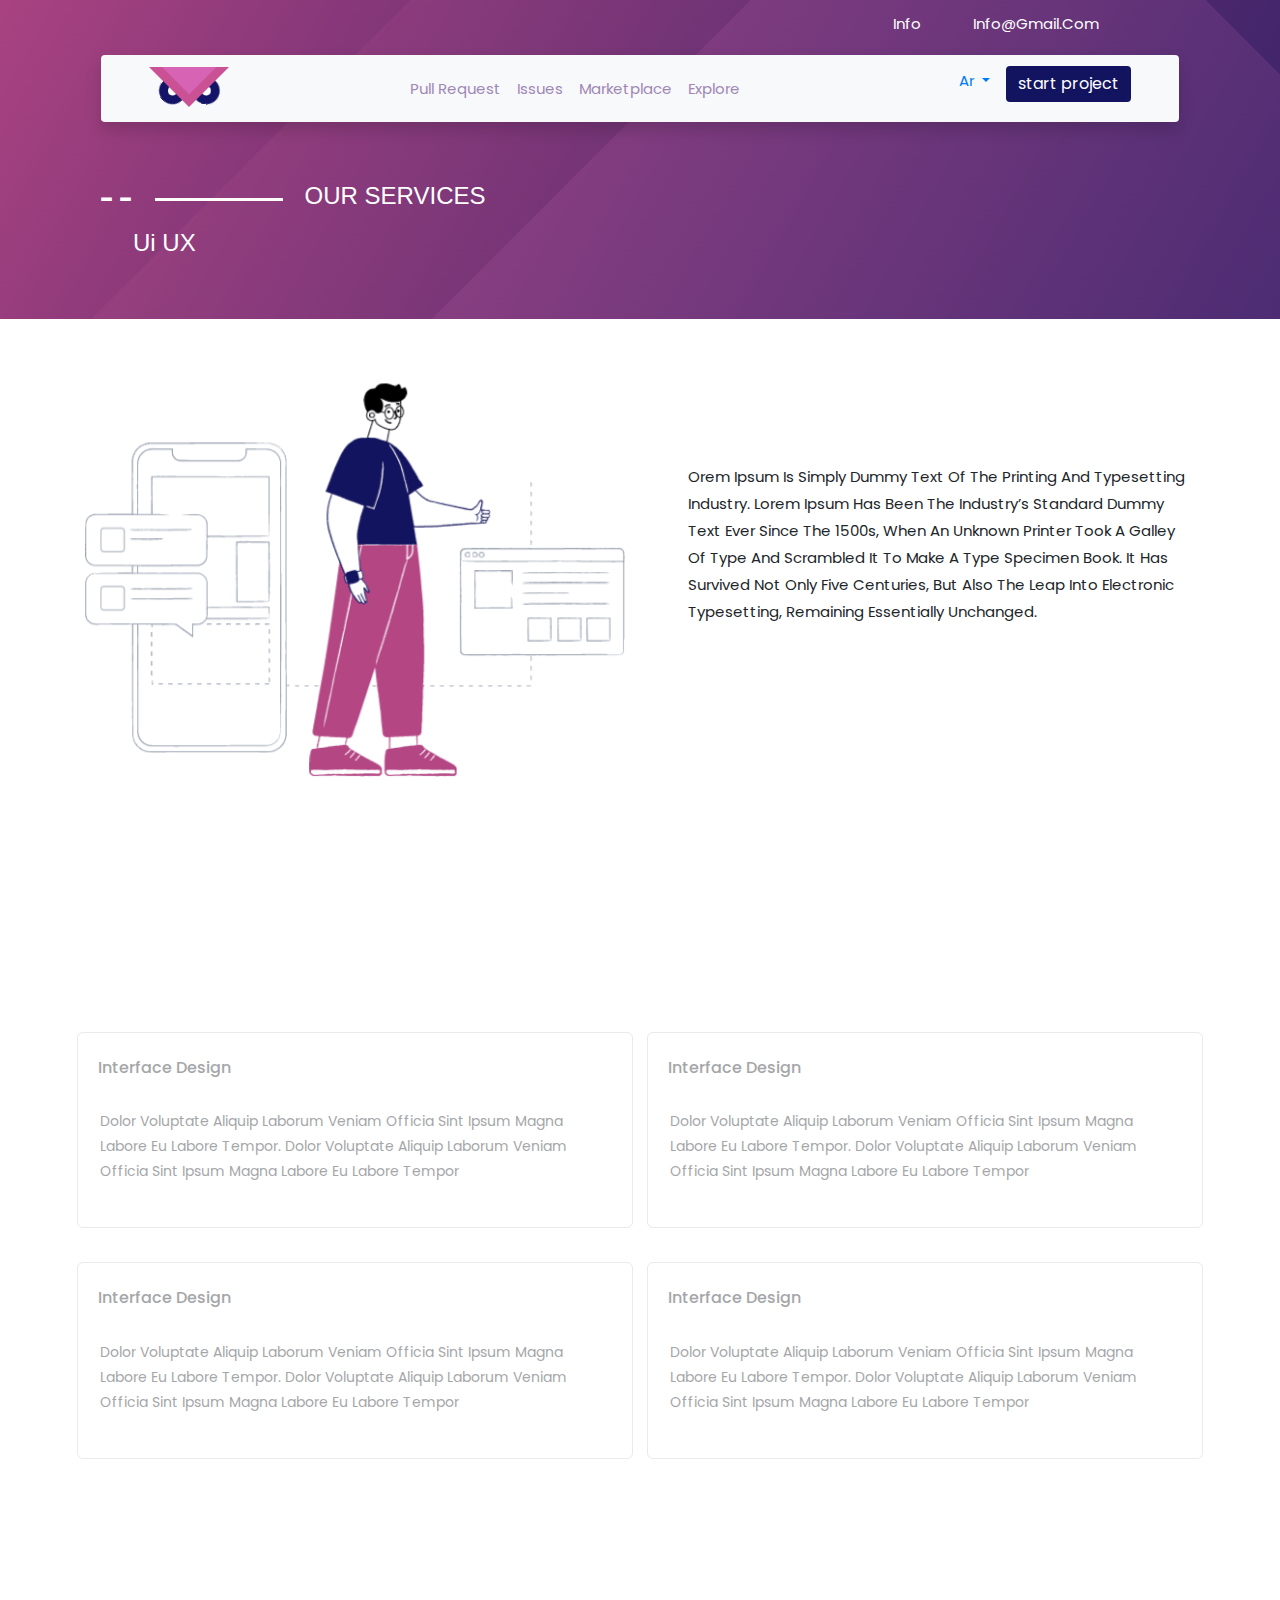
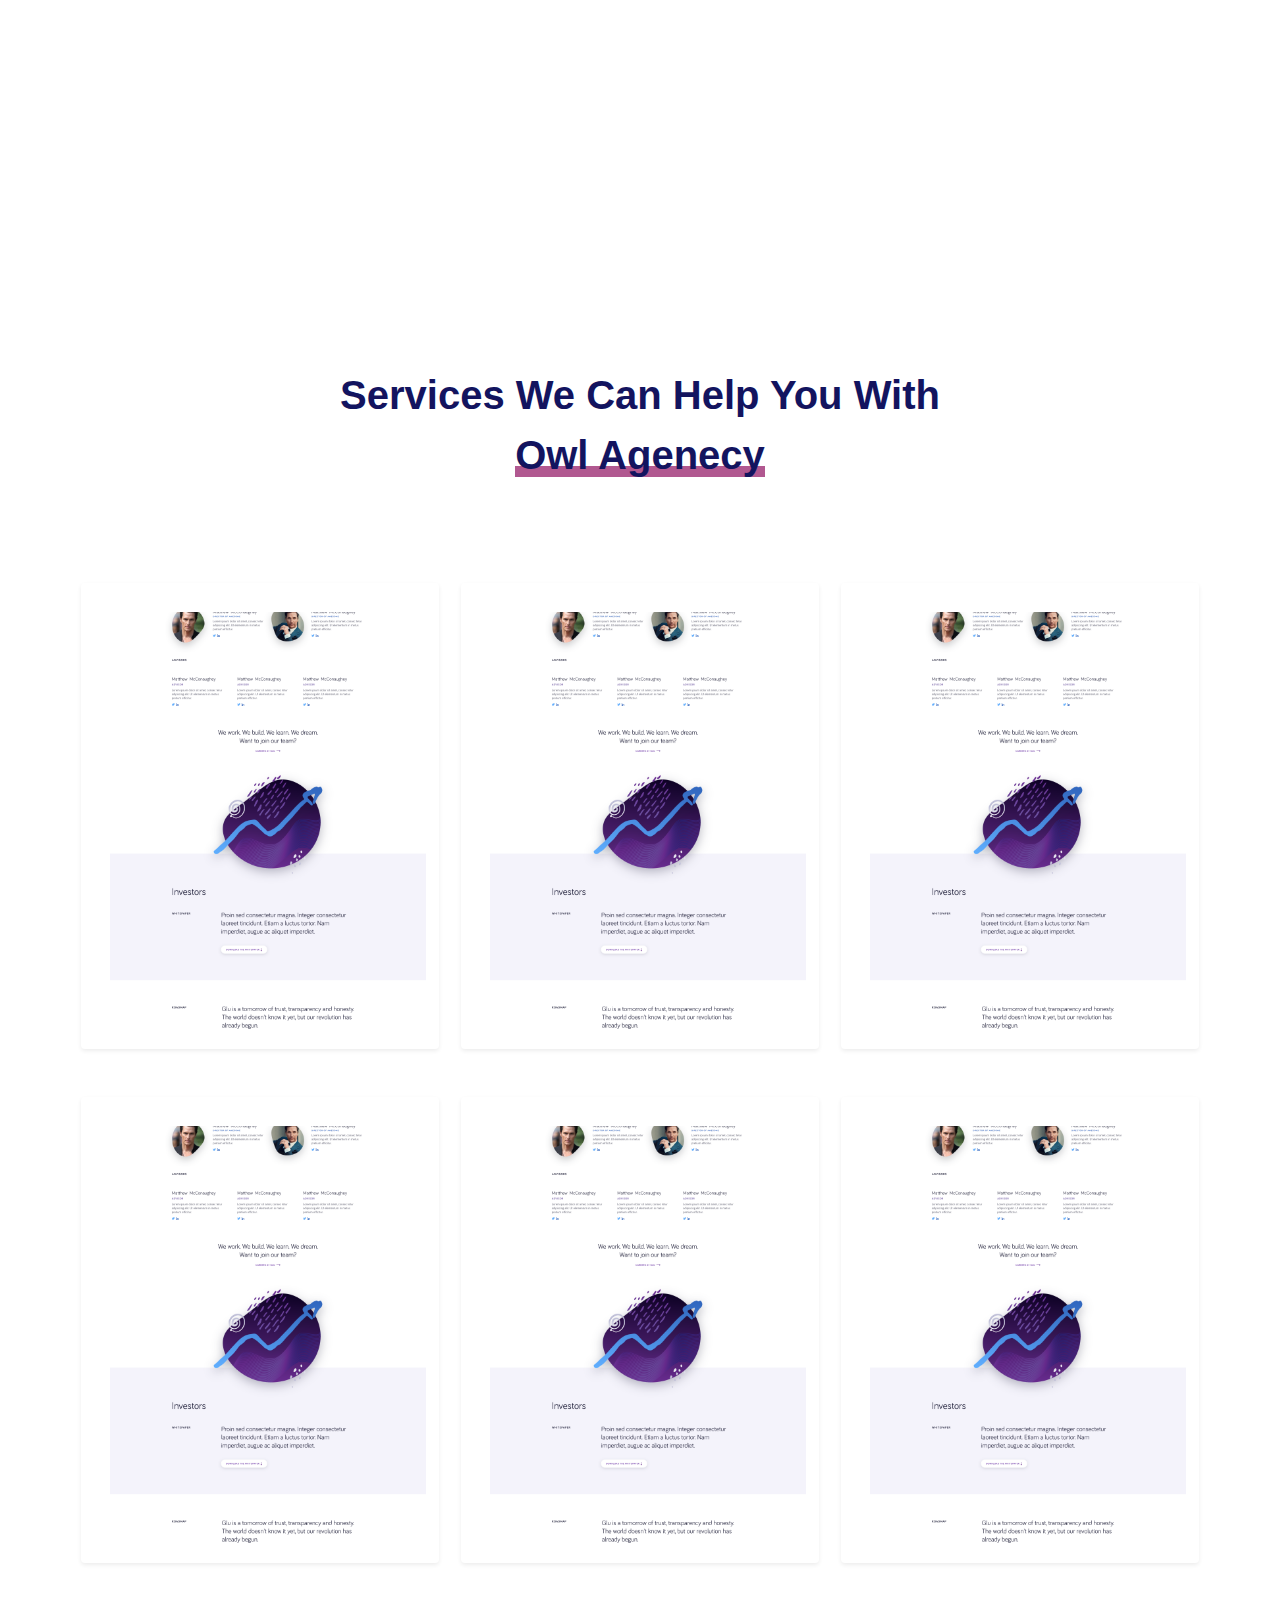
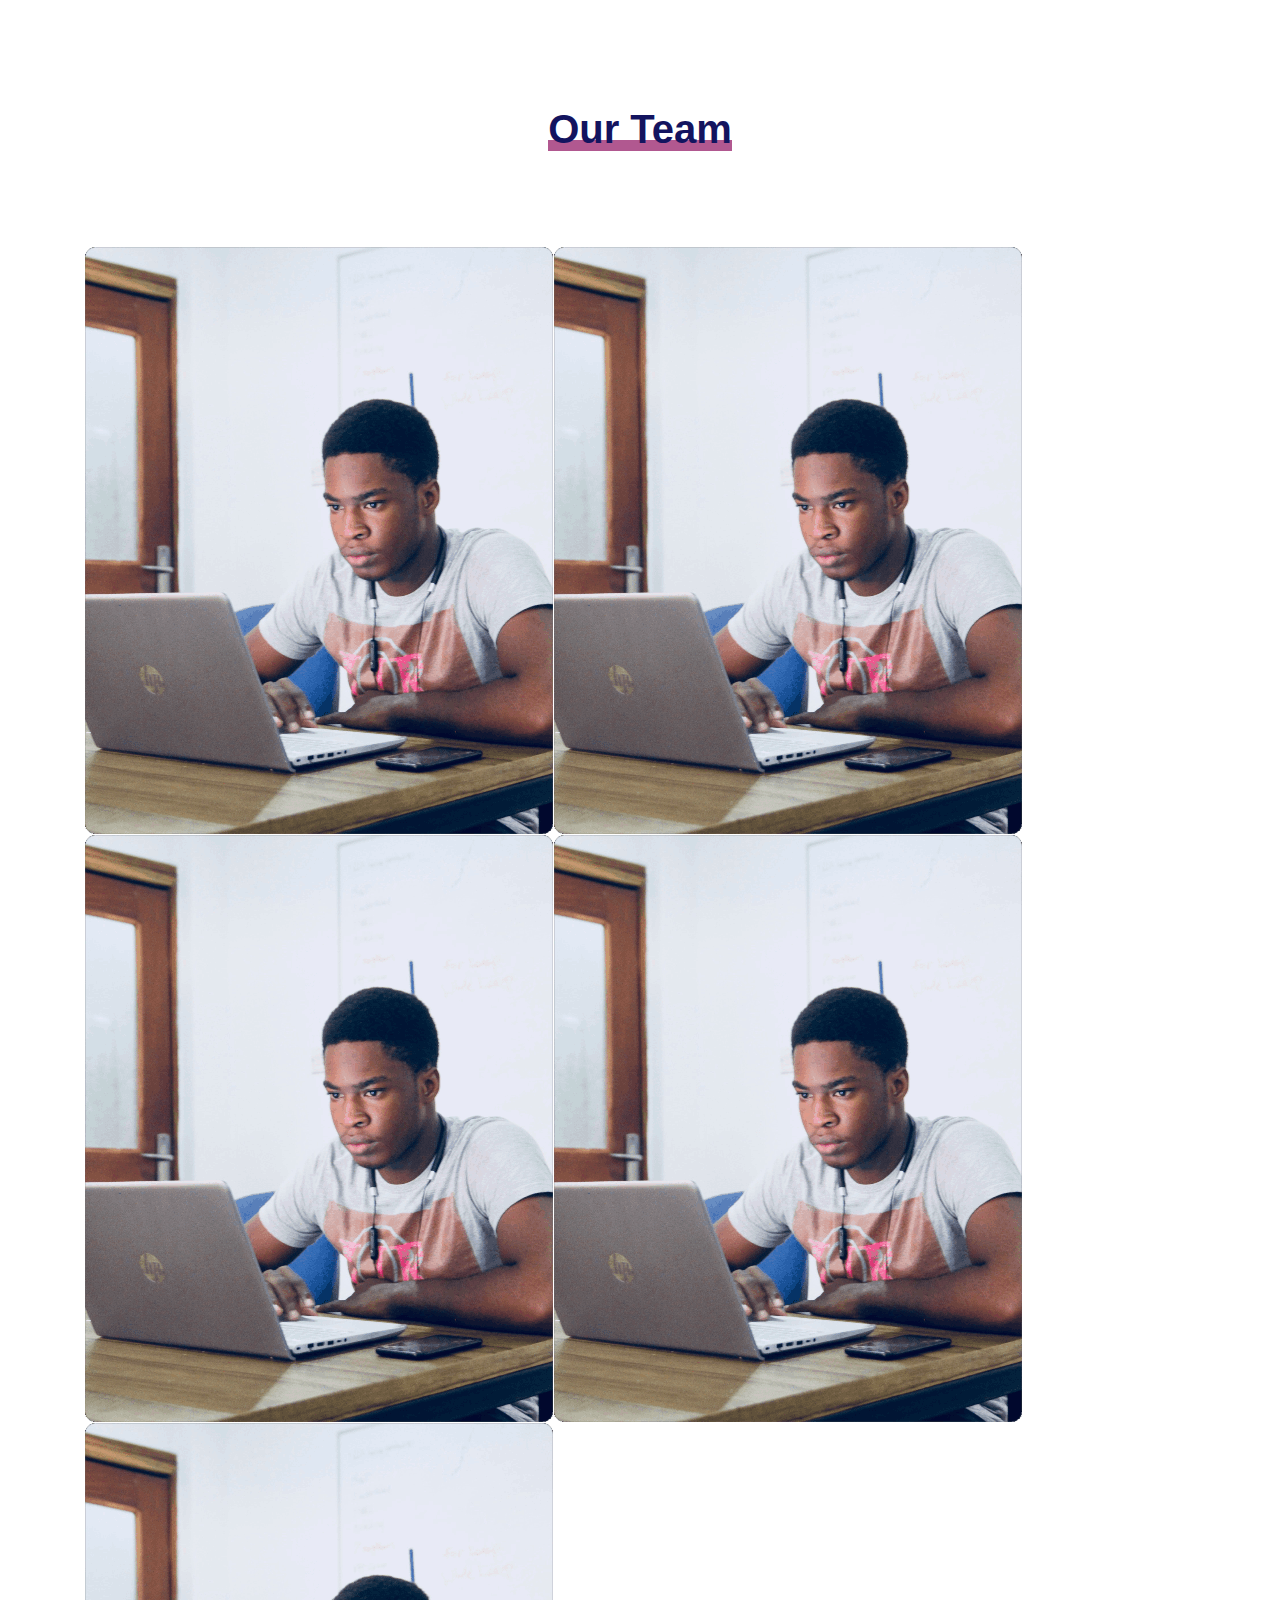
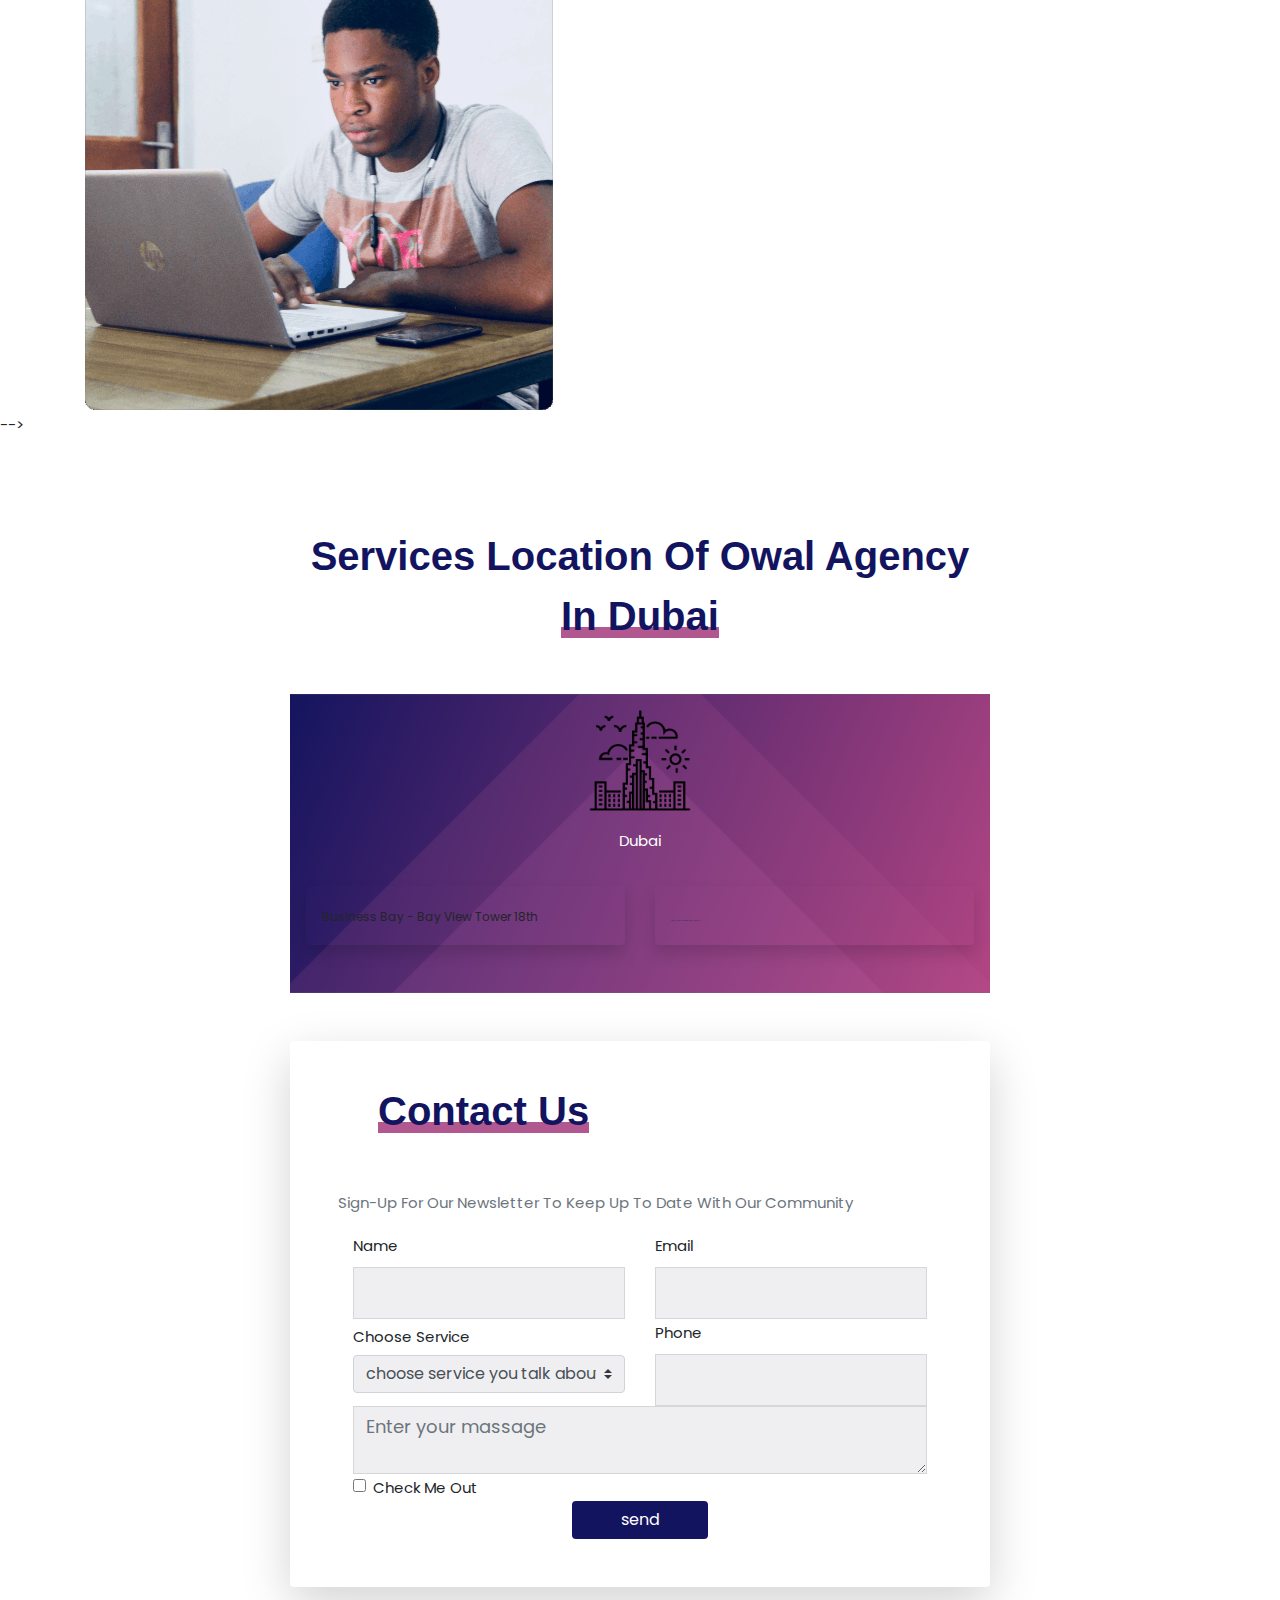
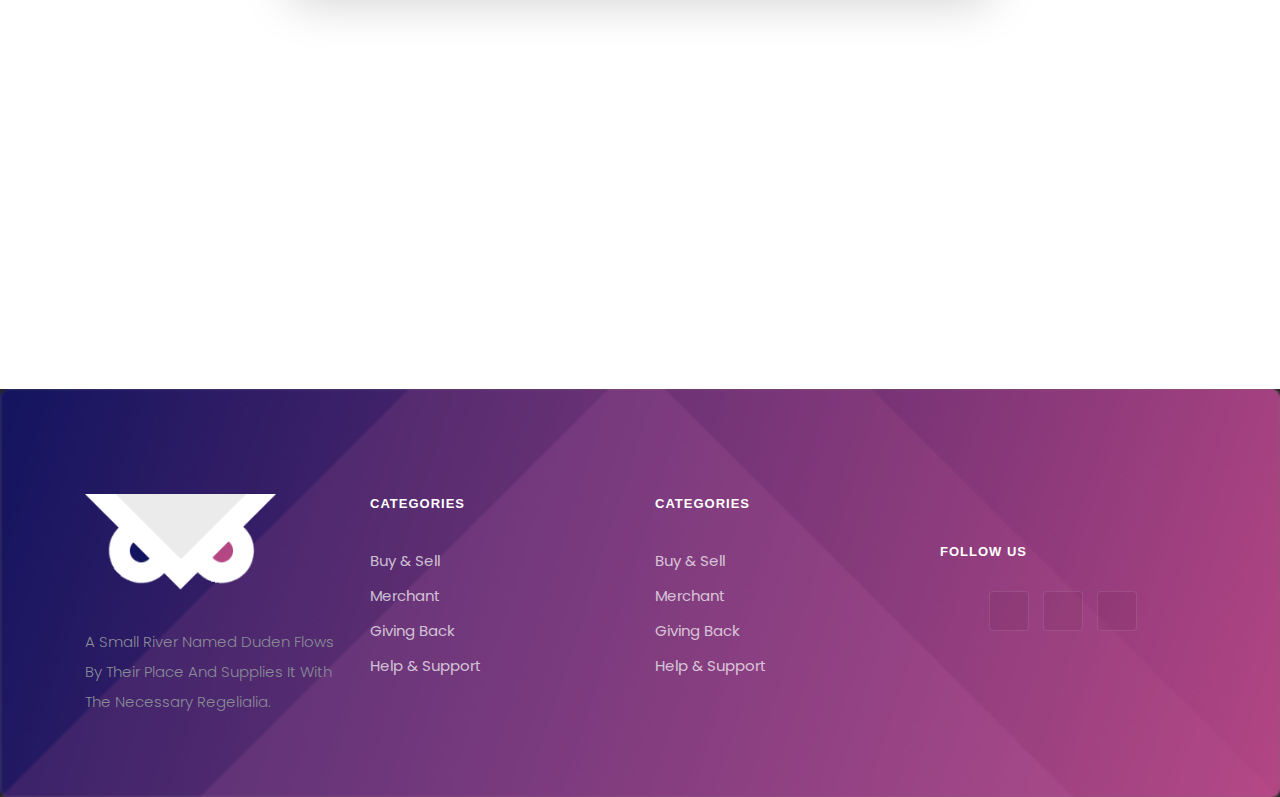
==== our-service.html @ aef970e2 "upload edits" ====
<!DOCTYPE html>
<html lang="en">
  <head>
    <!-- Required meta tags -->
    <meta charset="utf-8" />
    <meta name="viewport" content="width=device-width, initial-scale=1" />

    <!-- Bootstrap CSS -->
    <link
      href="https://cdn.jsdelivr.net/npm/bootstrap@5.0.2/dist/css/bootstrap.min.css"
      rel="stylesheet"
      integrity="sha384-EVSTQN3/azprG1Anm3QDgpJLIm9Nao0Yz1ztcQTwFspd3yD65VohhpuuCOmLASjC"
      crossorigin="anonymous"
    />
    <link rel="preconnect" href="https://fonts.googleapis.com">
    <link rel="preconnect" href="https://fonts.gstatic.com" crossorigin>
    <link href="https://fonts.googleapis.com/css2?family=Poppins:wght@200;400;600&display=swap" rel="stylesheet">
    <link rel="stylesheet" href="https://cdnjs.cloudflare.com/ajax/libs/font-awesome/6.2.1/css/all.min.css" integrity="sha512-MV7K8+y+gLIBoVD59lQIYicR65iaqukzvf/nwasF0nqhPay5w/9lJmVM2hMDcnK1OnMGCdVK+iQrJ7lzPJQd1w==" crossorigin="anonymous" referrerpolicy="no-referrer" />
  

    <link rel="stylesheet" href="assets/css/owl.carousel.min.css" />
    <link rel="stylesheet" href="assets/css/owl.theme.default.css" />
    <link rel="stylesheet" href="assets/css/boots-style.css" />
    <link rel="stylesheet" href="assets/css/style.css" />
    <link rel="stylesheet" href="assets/css/service.css">

    <title>owl digital solutions</title>
  </head>
<body>

 <div class="landing-page">
      <div class="layout">
          <div class="container">
              <div class="icons row">

                  <div class="col-md-8  social-icons text-md-left text-center">
                    <div> 
                      <i class="fa fa-brands fa-facebook-f"></i>
                      <i class="fa-brands fa-twitter"></i>
                      <i class="fa-brands fa-instagram"></i></div>
                     
                  </div>
                  <div class="col-md-4  email-icons text-md-left text-center">
                    
                   <div> <i class="fa-solid fa-envelope ml-5"></i> info <i class="fa-solid fa-envelope ml-5"></i> info@gmail.com</div>   
                  </div>
              </div>
              <nav class="navbar navbar-expand-lg  navbar-light ">
                <div class="container bg-light shadow px-5 py-1 mb-5 bg-body rounded">
                
                  <a class="navbar-brand" href="index.html"><img src="assets/images/nav-logo.png" alt=""></a>
              
                  <button class="navbar-toggler" type="button" data-bs-toggle="collapse"
                    data-bs-target="#navbarSupportedContent" aria-controls="navbarSupportedContent" aria-expanded="false"
                    aria-label="Toggle navigation">
                    <i class="fas fa-bars"></i>
                  </button>
                  <div class="collapse navbar-collapse" id="navbarSupportedContent">
                    <div class="left-links">

                    </div>
                    <ul class="navbar-nav me-auto mb-2 mb-lg-0">
                      <li class="nav-item">
                        <a class="nav-link" href="#">Pull request</a>
                      </li>
                      <li class="nav-item">
                        <a class="nav-link" href="#">Issues</a>
                      </li>
                      <li class="nav-item">
                        <a class="nav-link" href="#">Marketplace</a>
                      </li>
                      <li class="nav-item">
                        <a class="nav-link" href="#">Explore</a>
                      </li>
                    </ul>
                    <ul class=" d-flex flex-row   align-items-end" >
                      <li class="nav-item me-3 me-lg-0 dropdown">
                        <a class="nav-link dropdown-toggle" href="#" id="navbarDropdown" role="button" data-bs-toggle="dropdown"
                          aria-expanded="false"> Ar
                        </a>
                        <ul class="dropdown-menu dropdown-menu-end" aria-labelledby="navbarDropdown">
                          <li><a class="dropdown-item" href="#">Ar</a></li>
                          <li><a class="dropdown-item" href="#">En</a></li>
                       
                        </ul>
                      </li>
                      <li class="nav-item me-3 me-lg-0 dropdown">
                        <button class="btn btn-start rounded-3 " type="submit" onclick="toggleForm()">start project</button>
              
               
                      </li>
                    </ul>
                  </div>
                </div>
              </nav>
              <div class="container">

                <div class="content d-flex ">
                  <div class="underscool"> - -</div>
                  <div class="lines">
                    
                  </div>
                  <div class="right"> <h4>OUR SERVICES</h4>  </div>
                </div>
            

              </div>
              <br>
              <div class="service-info ml-5  "><h4> Ui UX </h4></div>


      </div>
  </div>


  <section class="service-details py-5">
    <div class="container">
      <div class="row">
        <div class="col-md-6">
          <img src="assets/images/sapiens (11).png" alt="">
        </div>
        <div class="col-md-6 pl-5 mt-5 pt-5 text-small">
          <p class="">
            orem Ipsum is simply dummy text of the printing and typesetting industry. Lorem Ipsum has been the industry’s standard dummy text ever since the 1500s, when an unknown printer took a galley of type and scrambled it to make a type specimen book. It has survived not only five centuries, but also the leap into electronic typesetting, remaining essentially unchanged.
          </p>
        </div>
      </div>
    </div>
  </section>

  <div class="help">
    <div class="container">
    <div class="row">
      <div class="col-md-6 about-item " >
        <div class="icon-info">
        <h6><i class="fa-solid fa-arrows-spin fa-lg"></i> interface design</h6>
        <p class="text">Dolor voluptate aliquip laborum veniam officia sint ipsum magna labore eu labore tempor.
          Dolor voluptate aliquip laborum veniam officia sint ipsum magna labore eu labore tempor
        </p>
        </div>
      </div>
      <div class="col-md-6 about-item">
        <div class="icon-info">
          <h6><i class="fa-solid fa-arrows-spin fa-lg"></i> interface design</h6>
          <p class="text">Dolor voluptate aliquip laborum veniam officia sint ipsum magna labore eu labore tempor.
          Dolor voluptate aliquip laborum veniam officia sint ipsum magna labore eu labore tempor
        </p>
        </div>
      </div>
    </div>
    <div class="row">
      <div class="col-md-6 about-item">
        <div class="icon-info">
          <h6><i class="fa-solid fa-arrows-spin fa-lg"></i> interface design</h6>
          <p class="text">Dolor voluptate aliquip laborum veniam officia sint ipsum magna labore eu labore tempor.
          Dolor voluptate aliquip laborum veniam officia sint ipsum magna labore eu labore tempor
        </p>
        </div>
      </div>
      <div class="col-md-6 about-item">
        <div class="icon-info">
          <h6><i class="fa-solid fa-arrows-spin fa-lg"></i> interface design</h6>
          <p class="text">Dolor voluptate aliquip laborum veniam officia sint ipsum magna labore eu labore tempor.
          Dolor voluptate aliquip laborum veniam officia sint ipsum magna labore eu labore tempor
        </p>
        </div>
      </div>
    </div>
</div>
</div>
<div class="Projects help">
<div class="container">
<h1 >Services We Can Help You With <br/><span>Owl agenecy</span></h1>
<div class="project">
  <div class="row">
    <div class="col-md-4 project-item shadow-sm p-3 mb-5 bg-body rounded ">
    <div class="project-info">
        <img src="assets//images/work-snapshoot.png" alt="accept"/>
        <div class="overlay">
          <button class="view"> <i class="fa-solid fa-eye"></i> view</button>
        </div>
    </div>
  </div>
  <div class="col-md-4 project-item shadow-sm p-3 mb-5 bg-body rounded ">
    <div class="project-info move-top">
      <img src="assets//images/work-snapshoot.png" alt="accept"/>
      <div class="overlay">
          <button class="view"> <i class="fa-solid fa-eye"></i> view</button>
        </div>
    </div>
  </div>
  <div class="col-md-4 project-item shadow-sm p-3 mb-5 bg-body rounded ">
    <div class="project-info">
      <img src="assets//images/work-snapshoot.png" alt="accept"/>
      <div class="overlay">
          <button class="view"> <i class="fa-solid fa-eye"></i> view</button>
        </div>
    </div>
  </div>
</div>
<div class="row">
<div class="col-md-4 project-item shadow-sm p-3 mb-5 bg-body rounded ">
<div class="project-info">
  <img src="assets//images/work-snapshoot.png" alt="accept"/>
  <div class="overlay">
      <button class="view"> <i class="fa-solid fa-eye"></i> view</button>
    </div>
</div>
</div>
<div class="col-md-4 project-item shadow-sm p-3 mb-5 bg-body rounded ">
<div class="project-info move-top">
  <img src="assets//images/work-snapshoot.png" alt="accept"/>
  <div class="overlay">
      <button class="view"> <i class="fa-solid fa-eye"></i> view</button>
    </div>
</div>
</div>
<div class="col-md-4 project-item shadow-sm p-3 mb-5 bg-body rounded ">
<div class="project-info">
  <img src="assets//images/work-snapshoot.png" alt="accept"/>
  <div class="overlay">
      <button class="view"> <i class="fa-solid fa-eye"></i> view</button>
    </div>
</div>
</div>
</div>
</div>
</div>
</div>
  </div>

   <!-- start team -->
   <section class=" my-5 overflow-hidden help">
    <h1 ><span>our team </span></h1>
    <div class=" mt-5">
      <div class="container">

        <div class="owl-carousel services-carousel owl-theme owl-loaded">
          <div class="owl-stage-outer">
            <div class="owl-stage">
              <div class="owl-item over">
                <div class=" team-img">
                  <img src="assets/images/desola-lanre-ol.png" alt="">
              <div class="overlay">
                <div class="team-details text-center ">
                  <h5>braa adnan</h5>
                  <p>
                 ui / ux designer
                  </p>
                </div>
              </div>
            </div>
          </div>
          <div class="owl-item over  ">
            <div class=" team-img">
              <img src="assets/images/desola-lanre-ol.png" alt="">
              <div class="overlay">
            <div class="team-details text-center ">
              <h5>braa adnan</h5>
              <p>
             ui / ux designer
              </p>
            </div>
          </div>
        </div>
      </div>
      
      <div class="owl-item over">
        <div class=" team-img">
          <img src="assets/images/desola-lanre-ol.png" alt="">
          <div class="overlay">
        <div class="team-details text-center">
          <h5>braa adnan</h5>
          <p>
         ui / ux designer
          </p>
        </div>
      </div>
    </div>
  </div>
      
      <div class="owl-item over">
        <div class=" team-img">
          <img src="assets/images/desola-lanre-ol.png" alt="">
          <div class="overlay">
        <div class="team-details text-center">
          <h5>braa adnan</h5>
          <p>
         ui / ux designer
          </p>
        </div>
      </div>
    </div>
  </div>

  <div class="owl-item over">
    <div class=" team-img">
      <img src="assets/images/desola-lanre-ol.png" alt="">
      <div class="overlay">
    <div class="team-details text-center">
      <h5>braa adnan</h5>
      <p>
     ui / ux designer
      </p>
    </div>
  </div>
</div>
</div>

            </div>
          </div>

        </div>

    
        </div> -->
      </div>

    </div>
  </section>
  <!-- end team -->

    <!-- contact us and info -->

    <section class="contact my-5 help">
      <div class="container">
        <h1 >Services location of owal agency <br/><span>in dubai</span></h1>
        <div class="location-section px-3">
          <div class="row">
            <div class="col-md-4 mx-auto my-3 agancy-site text-center">
              <img src="assets/images/burj-khalifa.png" alt="" class="mb-3 " />
              <p class="locatin-desc">dubai</p>
            </div>
          </div>
          <div class="row justify-content-around">
            <div class="col-md-6">
              <div class="shadow p-3 mb-5 bg-body rounded">
                <i class="fa fa-map-marker" aria-hidden="true"></i>
                <span style="font-size: 12px;">Business Bay - Bay View Tower 18th</span>
              </div>
            </div>
            <div class="col-md-6">
              <div class="shadow p-3 mb-5 bg-body rounded"><i class="fa-regular fa-clock"></i> <span style="font-size: 1px;">From Monday to Saturday from 9 am to 8 pm</span></div>
            </div>
          </div>
        </div>

        
      </div>

      <div class="container my-5 help">
        <form class="row g-3 shadow-lg pb-5 px-5 mb-5 bg-body-tertiary rounded mt-5 contact-form" >
          <h1 ><span>Contact Us</span></h1>
          <p class="text-center text-secondary ">Sign-up for our newsletter to keep up to date with our community</p>
          <div class="col-md-6">
            <label for="inputName" class="form-label">Name</label>
            <input type="text" class="form-control input-bg rounded-3" id="inputName">
          </div>

          <div class="col-md-6">
            <label for="inputEmail4" class="form-label">Email</label>
            <input type="email" class="form-control input-bg rounded-3" id="inputEmail4">
          </div>
   

          <div class="col-md-6">
            <label for="budget" class="col-form-label "
            >choose service</label
          >
          <select class="custom-select input-bg rounded-3" id="budget" name="budget">
            <option selected>choose service you talk about</option>
            <option value="$1000 below">service</option>
            <option value="$2,000 - $5,000">service 2</option>
            <option value="$5,000 - $15,000">service 3</option>
            <option value="$15,000 - $25,000">service 4</option>
            <option value="$25,000 >">service 5</option>
          </select>
          </div>
          <div class="col-md-6">
            <label for="inputCity" class="form-label">Phone</label>
            <input type="tel" class="form-control input-bg" id="inputPhone">
          </div>
     
       
     
          <div class=" col-12 ">
            <textarea class="form-control input-bg rounded-3" placeholder="Enter your massage " id="floatingTextarea2" style="height: 100px"></textarea>
         
          </div>

          <div class="col-12">
            <div class="form-check">
              <input class="form-check-input" type="checkbox" id="gridCheck">
              <label class="form-check-label" for="gridCheck">
                Check me out
              </label>
            </div>
          </div>
          <div class="col-12">
            <button type="submit" class="btn submit-btn m-auto d-block px-5 ">send</button>
          </div>
        </form>
      </div>


    
    </section>

    <!-- footer -->
    <footer class="footer-04">
      <div class="container">
        <div class="row">
          <div class="col-md-6 col-lg-3 mb-md-0 mb-4">
            <h2 class="footer-heading">
              <a href="#" class="footer-logo"><img src="assets/images/footer-logo.png" alt=""  class="w-75"/> </a>
            </h2>
            <p>
              A small river named Duden flows by their place and supplies it
              with the necessary regelialia.
            </p>
          </div>
          <div class="col-md-6 col-lg-3 mb-md-0 mb-4">
            <h2 class="footer-heading">Categories</h2>
            <ul class="list-unstyled">
              <li><a href="#" class="py-1 d-block">Buy &amp; Sell</a></li>
              <li><a href="#" class="py-1 d-block">Merchant</a></li>
              <li><a href="#" class="py-1 d-block">Giving back</a></li>
              <li><a href="#" class="py-1 d-block">Help &amp; Support</a></li>
            </ul>
          </div>
          <div class="col-md-6 col-lg-3 mb-md-0 mb-4">
            <h2 class="footer-heading">Categories</h2>
            <ul class="list-unstyled">
              <li><a href="#" class="py-1 d-block">Buy &amp; Sell</a></li>
              <li><a href="#" class="py-1 d-block">Merchant</a></li>
              <li><a href="#" class="py-1 d-block">Giving back</a></li>
              <li><a href="#" class="py-1 d-block">Help &amp; Support</a></li>
            </ul>
          </div>
          <div class="col-md-6 col-lg-3 mb-md-0 mb-4">
            <h2 class="footer-heading mt-5">Follow us</h2>
            <ul class="ftco-footer-social p-0">
              <li class="ftco-animate">
                <a
                  href="#"
                  data-toggle="tooltip"
                  data-placement="top"
                  title="Twitter"
                  ><i class="fa-brands fa-twitter fa-2xl"></i
                ></a>
              </li>
              <li class="ftco-animate">
                <a
                  href="#"
                  data-toggle="tooltip"
                  data-placement="top"
                  title="Facebook"
                  ><i class="fa-brands fa-facebook fa-2xl"></i
                ></a>
              </li>
              <li class="ftco-animate">
                <a
                  href="#"
                  data-toggle="tooltip"
                  data-placement="top"
                  title="Instagram"
                  ><i class="fa-brands fa-instagram fa-2xl"></i
                ></a>
              </li>
            </ul>
          </div>
        </div>
      </div>
    </footer>



<div class="overlay-form">
  <div class="close-btn" onclick="toggleForm()"><span>&times;</span></div>
  
  

    <div class="container my-5 help overlay-contact">
        <div class="row contact-sections ">
            <div class="col-md-6">
                <form class="row g-3 shadow-lg pb-5 px-5  bg-body-tertiary rounded  contact-form bg-light" >
                    <h1 ><span>Contact Us</span></h1>
                    <p class="text-center text-secondary  " style="font-size: 13px;">Sign-up for our newsletter to keep up to date with our community</p>

                    <div class="col-md-6">
                      <label for="inputName" class="form-label">Name</label>
                      <input type="text" class="form-control" id="inputName">
                    </div>
          
                    <div class="col-md-6">
                      <label for="inputEmail4" class="form-label">Email</label>
                      <input type="email" class="form-control" id="inputEmail4">
                    </div>
             
          
                    <div class="col-md-6">
                      <label for="budget" class="col-form-label"
                      >choose service</label
                    >
                    <select class="custom-select" id="budget" name="budget">
                      <option selected>choose service you talk about</option>
                      <option value="$1000 below">service</option>
                      <option value="$2,000 - $5,000">service 2</option>
                      <option value="$5,000 - $15,000">service 3</option>
                      <option value="$15,000 - $25,000">service 4</option>
                      <option value="$25,000 >">service 5</option>
                    </select>
                    </div>
                    <div class="col-md-6">
                      <label for="inputCity" class="form-label">Phone</label>
                      <input type="tel" class="form-control" id="inputPhone">
                    </div>
               
                 
               
             
                    <div class="col-12">
                      <div class="form-check">
                        <input class="form-check-input" type="checkbox" id="gridCheck">
                        <label class="form-check-label" for="gridCheck">
                          Check me out
                        </label>
                      </div>
                    </div>
                    <div class="col-12">
                      <button type="submit" class="btn submit-btn m-auto d-block ">submit</button>
                    </div>
                  </form>
            </div>
            <div class="col-md-6 right-form"></div>

        </div>
    
      </div>
</div>



<script
src="https://cdn.jsdelivr.net/npm/bootstrap@5.0.2/dist/js/bootstrap.bundle.min.js"
integrity="sha384-MrcW6ZMFYlzcLA8Nl+NtUVF0sA7MsXsP1UyJoMp4YLEuNSfAP+JcXn/tWtIaxVXM"
crossorigin="anonymous"
></script>
<script src="https://cdnjs.cloudflare.com/ajax/libs/jquery/3.6.3/jquery.min.js" integrity="sha512-STof4xm1wgkfm7heWqFJVn58Hm3EtS31XFaagaa8VMReCXAkQnJZ+jEy8PCC/iT18dFy95WcExNHFTqLyp72eQ==" crossorigin="anonymous" referrerpolicy="no-referrer"></script>    <script src="assets/js/owl.carousel.min.js"></script>
<script src="assets/js/main.js"></script>
</body>
</html>
---- assets/css/style.css ----
* {
  box-sizing: border-box;
}

:root {
  --white-color: white;
  --main-color: #13145f;
  --second-color: #808286;
  --shadow-color: #b15890;
}

body {
  text-transform: capitalize;
  font-family: "Poppins", sans-serif;
}
li{
  list-style-type: none;

}
/***************landing-page ************************/
.social-icons i{
  cursor: pointer;
}
.social-icons i:hover{
  color: var(--main-color);
}
a:focus,
a:hover {
  text-decoration: none;
  -webkit-transition: 0.3s ease;
  -o-transition: 0.3s ease;
  transition: 0.3s ease;
}
a:focus {
  outline: 0;
}
img {
  max-width: 100%;
}

.landing-page {
  overflow: hidden;
}
.layout {
  background-image: url("../images/land-bg.png");
  min-height: 100vh;
  background-position: center;
  background-repeat: no-repeat;
  background-size: cover;
}

.navbar-expand-lg .navbar-nav {
  margin: 0 auto !important;
}
.navbar-expand-lg .navbar-nav .nav-link {
  color: #a087b6 !important;
}
.btn-start {
  background-color: var(--main-color);
  color: var(--white-color);
  transition: 0.3s;
  border: none !important;
}

/* contact overlay*/


.overlay-contact .row{
  margin: 0 -15px  !important;
}
.contact-sections{
  background-color: #e6e7e8;
  padding: 0 !important;
  margin: 0;
}
.right-form{
  background-image: url(../images/form-right.png);
}

.overlay-form {
  position:absolute;
  top:0;
  left:0;
  bottom: 0;
  width:100vw;
  height:100vh;
  background:rgba(0,0,0,0.8);
  z-index:-1;
  opacity:0;
  padding:80px 100px;
  overflow:hidden;
  box-sizing:border-box;
  transition: top 500ms ease-in-out,
              opacity 500ms ease-in-out,
              height 0ms ease-in-out 500ms;  
}
.close-btn {
  position: absolute;
  top: 18%;
  right: 181px;
  font-size: 17px;
  font-weight: 500;
  cursor: pointer;
  z-index: 200;
  background-color: #fff;
  color: black;
  width: 27.8px;
  height: 27.8px;
  text-align: center;
  border-radius: 50%;
}

body.activeForm .overlay-form {
  z-index:2;
  opacity:1;
  top:0px;
  height:100vh;
  transition: top 500ms ease-in-out,
              opacity 500ms ease-in-out,
              height 0ms ease-in-out 0ms;
}



/******************/
.btn-start:hover  {
  background-color: var(--main-color);
  color: var(--white-color);
}
@media (max-width: 991.98px) {.btn-start {
  font-size: small;
} 

}


.navbar-expand-lg .navbar-nav {
  margin: 0 left !important;
}

.layout .icons {
  display: flex;
  padding: 10px 0px;
  color: var(--white-color);
  justify-content: space-between;
}
.layout .icons .email-icons i {
  margin-left: 10px;
}
.layout .icons .social-icons i {
  margin-right: 12px;
}
.info-container {
  display: flex;
  flex-wrap: wrap;
  padding-top: 171px;
  justify-content: space-around;
  align-items: center;
}
.info-container img {
  width: 400px;
}
.info-container .text h1  {
  color: var(--white-color);
  font-size: 70px;
  font-weight: 900;
  line-height: 100px;

}
.info-container .text h2 {
  color: var(--main-color);
  background-color: #fff;
  width: fit-content;
  font-size: 60px;
  letter-spacing: 4px;
  font-weight: 900;
}
.info-container .text p {
  color: #fff;
}
.info-container .text button {
  background-color: var(--main-color);
  color: var(--white-color);
  transition: 0.3s;
  padding: 8px 23px;
  border: none !important;
  border-radius: 7px;
}
.info-container .text button i {
  margin-right: 2px;
}
.info-container .text button:hover {
  background-color: #fff;
  color: var(--main-color);
  transition: 0.5s ease-in-out;
}
.info-container .text .play i {
  color: var(--white-color);
  padding: 10px;
  background-color: var(--main-color);
  border-radius: 50%;
  font-size: 21px;
  font-weight: bold;
}
.info-container .text .play {
  color: var(--white-color);
  width: fit-content;
  padding: 2px;
  border: 2px dotted var(--main-color);
  border-radius: 50%;
  display: inline-flex;
  height: fit-content;
  margin-left: 19px;
}


.help {
  min-height: 100vh;
  align-items: center;
}
.help h1 {
  color: var(--main-color);
  font-size: 40px;
  text-align: center;
  padding: 40px;
  font-weight: 900;
}
.help h1 span {
  line-height: 1.25;
  box-shadow: 0 -11px 0 var(--shadow-color) inset;
}

.help .icon-img {
  text-align: center;
  transition: 0.3s;
  padding: 1.2rem 0;
  color: var(--white-color);
}
.help .icon-img:hover {
  background-image: url("../images/services-bg.png");
  background-position: center;
  background-repeat: no-repeat;
  background-size: cover;
  transition: 0.5s ease-in-out;
}
.help .icon-img img {
  width: 50px !important;
  margin-bottom: 5%;
}
.help .icon-img h6 {
  color: #8484ab;
}
.help .icon-info {
  border: 1px solid #eaeaea;
  transition: 0.3s;
  border-radius: 6px;
  margin-bottom: 20px;
  padding: 15px 10px;
}
.help .icon-info p{
  font-size: 14px;
  color: #808286;
}
.help .icon-info:hover {
  background-image: url("../images/about-us-bg.png");
  background-size: cover;
  background-repeat: no-repeat;
 

}
.help .icon-info:hover h6 {
  color: var(--white-color);
}
.help .icon-info h6 {
  color: #a5a6a9;
  padding: 10px;
  margin-bottom: 10px;
}
.help .icon-info p {
  color: #a5a6a9;
  padding: 12px;
}

.interface .icon-img{
  padding: 2.5rem 0 2.5rem 0;
  border: 1px solid #eaeaea;
}
.about-item {
  padding: 7px !important;
}
/* about interfaces */
.about-item{
  margin: 0 !important;
}

/* ***************** */
/* Projects */
.Projects {
  min-height: 100vh;
  align-items: center;
}



.project {

  padding-top: 50px;
}
.project .row {
  justify-content: space-around;
}

@media (min-width: 991.98px) {.project .row .col-md-4 {
  flex: 0 0 31.33333%;
  max-width: 31.33333%;

}

}

.Projects .project-info {
  position: relative;
  transition: 0.5s;
  padding: 5px;
  border-radius: 8px;
  height: 434px;
}
.Projects .project-info .overlay {
  position: absolute;
  background-color: rgba(0, 0, 0, 0.5);
  z-index: 8;
  transition: 0.5s;
  top: 52%;
  left: 53%;
  height: 87%;
  opacity: 0;
  /* margin: 19px 20px; */
  border-radius: 7px;
  width: 87%;
  transform: translate(-50%, -50%);
}
.Projects .project-info:hover .overlay {
  opacity: 1;
}

.Projects .project-info:hover{
  top:20px;

}

.Projects .project-info button {
  background-color: var(--main-color);
  color: var(--white-color);
  transition: 0.3s;
  position: absolute;
  margin-top: auto;
  padding: 8px 23px;
  border: none !important;
  border-radius: 7px;
  bottom: 13px;
  left: 50%;
  transform: translateX(-50%);
  bottom: 21px;
  width: 87%;
}
.Projects .project-info button i {
  margin-right: 2px;
}
.Projects .project-info img {
  object-fit: cover;
  height: 100%;
  border-radius: 8px;
  width: 100%;
  margin: 8px;
}


/***************************************/

/* ouur team */


.team-img img {
  -webkit-transition: all 0.5s ease-in-out;
  -moz-transition: all 0.5s ease-in-out;
  -o-transition: all 0.5s ease-in-out;
  transition: all 0.5s ease-in-out;
  overflow: hidden;
  width: 100%;
}

.team-member,
.team-img {
  position: relative;
  overflow: hidden;
  transition: all .5s ease-in-out;
  -webkit-transition: all .5s ease-in-out;
  -o-transition: all .5s ease-in-out;
  -moz-transition: all .5s ease-in-out;
}
.team-member:hover,
.team-img:hover {
 top: 15px;
 transition: all 0.7s ease-in-out;
}

.team-details h5{
  color: var(--white-color);
}
.team-title {
  margin: 30px 0 7px;
}

.overlay {
  background-color: rgba(20, 20, 20, 0.7);
  position: absolute;
  top: 0;
  width: 100%;
  height: 100%;
  opacity: 0;
  -webkit-transition: all 0.5s ease-in-out;
  -moz-transition: all 0.5s ease-in-out;
  -o-transition: all 0.5s ease-in-out;
  transition: all 0.5s ease-in-out;
}

.team-details {
  opacity: 0;
  position: absolute;
  bottom: 7%;
  left: 20px;
  margin: 0 auto;
  padding: 2%;
  overflow: hidden;
  width: 90%;
  z-index: 2;
  -webkit-transition: all 0.5s ease-in-out;
  -moz-transition: all 0.5s ease-in-out;
  -o-transition: all 0.5s ease-in-out;
  transition: all 0.5s ease-in-out;
  background-color: var(--main-color);
  box-shadow: 2px 4px 6px 5px #3628b8ab;
    border-radius: 10px;
}


.team-details p {
  color: var(--white-color);
}

.team-img:hover .team-details {
  opacity: 1;
}

.team-img:hover .overlay {
  opacity: 1;
}
.owl-nav{
  display: none;
}
.owl-theme .owl-dots{
  margin-top: 3%;
}
.owl-theme .owl-dots .active span{
  background-color: var(--main-color) !important;
}

/* 
location-section
 */

 .location-section {
  max-width: 700px;
  margin: 0 auto;
 padding: 0 5rem 0 5rem ;
  background-image: url(../images/about-us-bg.png);
  background-repeat: no-repeat;
  background-size: cover;
  background-position: center;
}
.locatin-desc {
  color: var(--white-color);
  text-align: center;
}

.agancy-site img{
  max-width: 50%;
}



/* contact */
.contact-form{
  margin: 0 auto;
  max-width: 700px;
}
 .input-bg{
  background-color: #efeff1;
}
.submit-btn{
  background-color: var(--main-color);
  color: var(--white-color);
}
.submit-btn:hover{
  background-color: var(--main-color);
  color: var(--white-color);
}

/* footer */

.footer-04 {
  background-image: url(../images/overlay-bg.png);
  background-position: center;
  background-repeat: no-repeat;
  background-size: cover;
  padding-bottom: 4rem;
}
.footer-04 h4 {
  margin: 0;
  font-weight: 400;
  padding: 0;
  color: var(--white-color);
}

.footer-04 p {
  font-size: 15px;
  line-height: 30px;
  color: #898b96;
  font-weight: 300;
}
.ftco-footer-social {
  text-align: center;
 
}
.ftco-footer-social i:hover{
  color: var(--main-color);
}
@media (max-width: 768px) { 
  .footer-logo img{
    width: 20%;
  }
}

/* end footer */

/* overlay form */
@media (max-width: 991.98px) {.overlay-contact .contact-sections .right-form {

  display: none;
}

}
---- assets/css/service.css ----
.layout {
    min-height: 10vh !important;
    color: var(--white-color);

  }

  .content .underscool{
    font-size: 1.5rem;
    margin-right: 2%;
    font-weight: bolder;
  }



.lines{
    position: relative;
    height: 45px;
    width: 150px;
}
.lines::before{
    content: '';
    position: absolute;
    width: 8rem;
    height: 3px;
  
    background-color: var(--white-color);
    top:45%;
}

.service-info{
  
 margin-top: -25px;
 padding-bottom: 50px;
}

.service-details{
    margin-bottom: 200px;
}
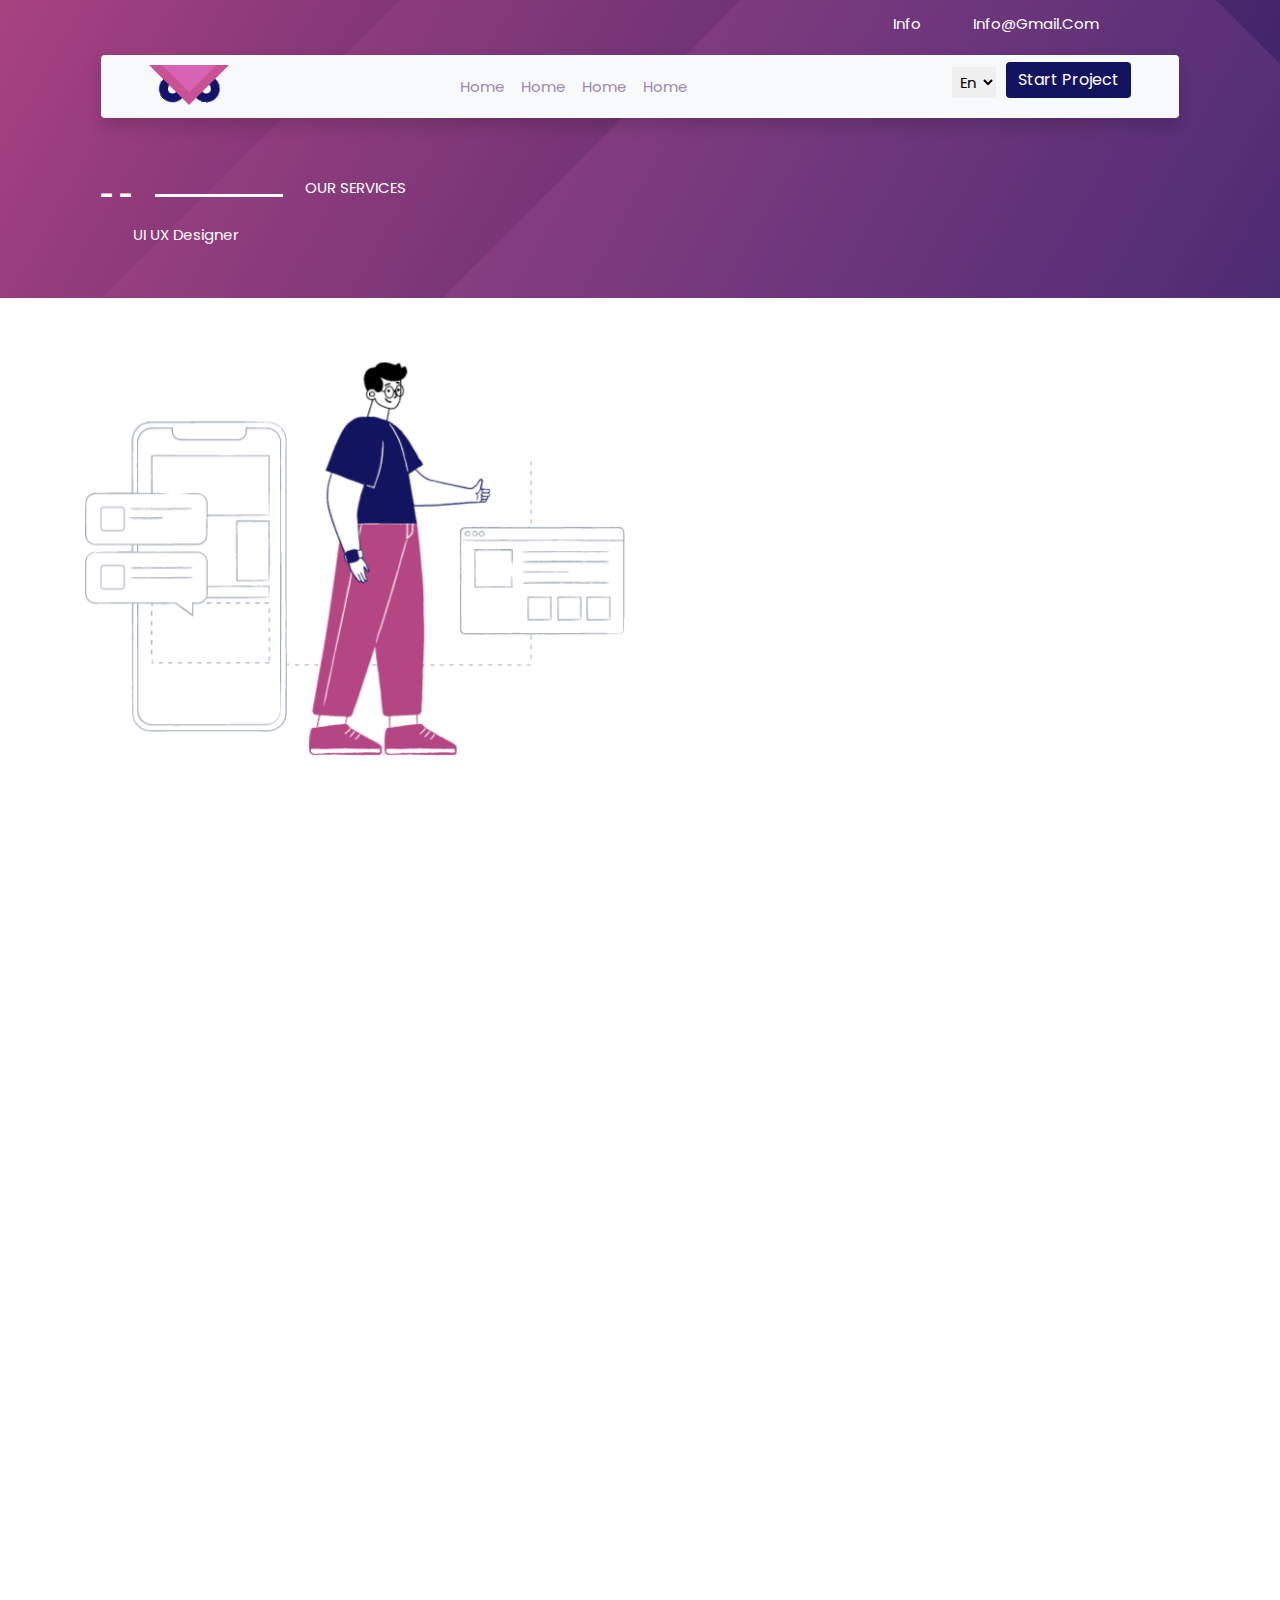
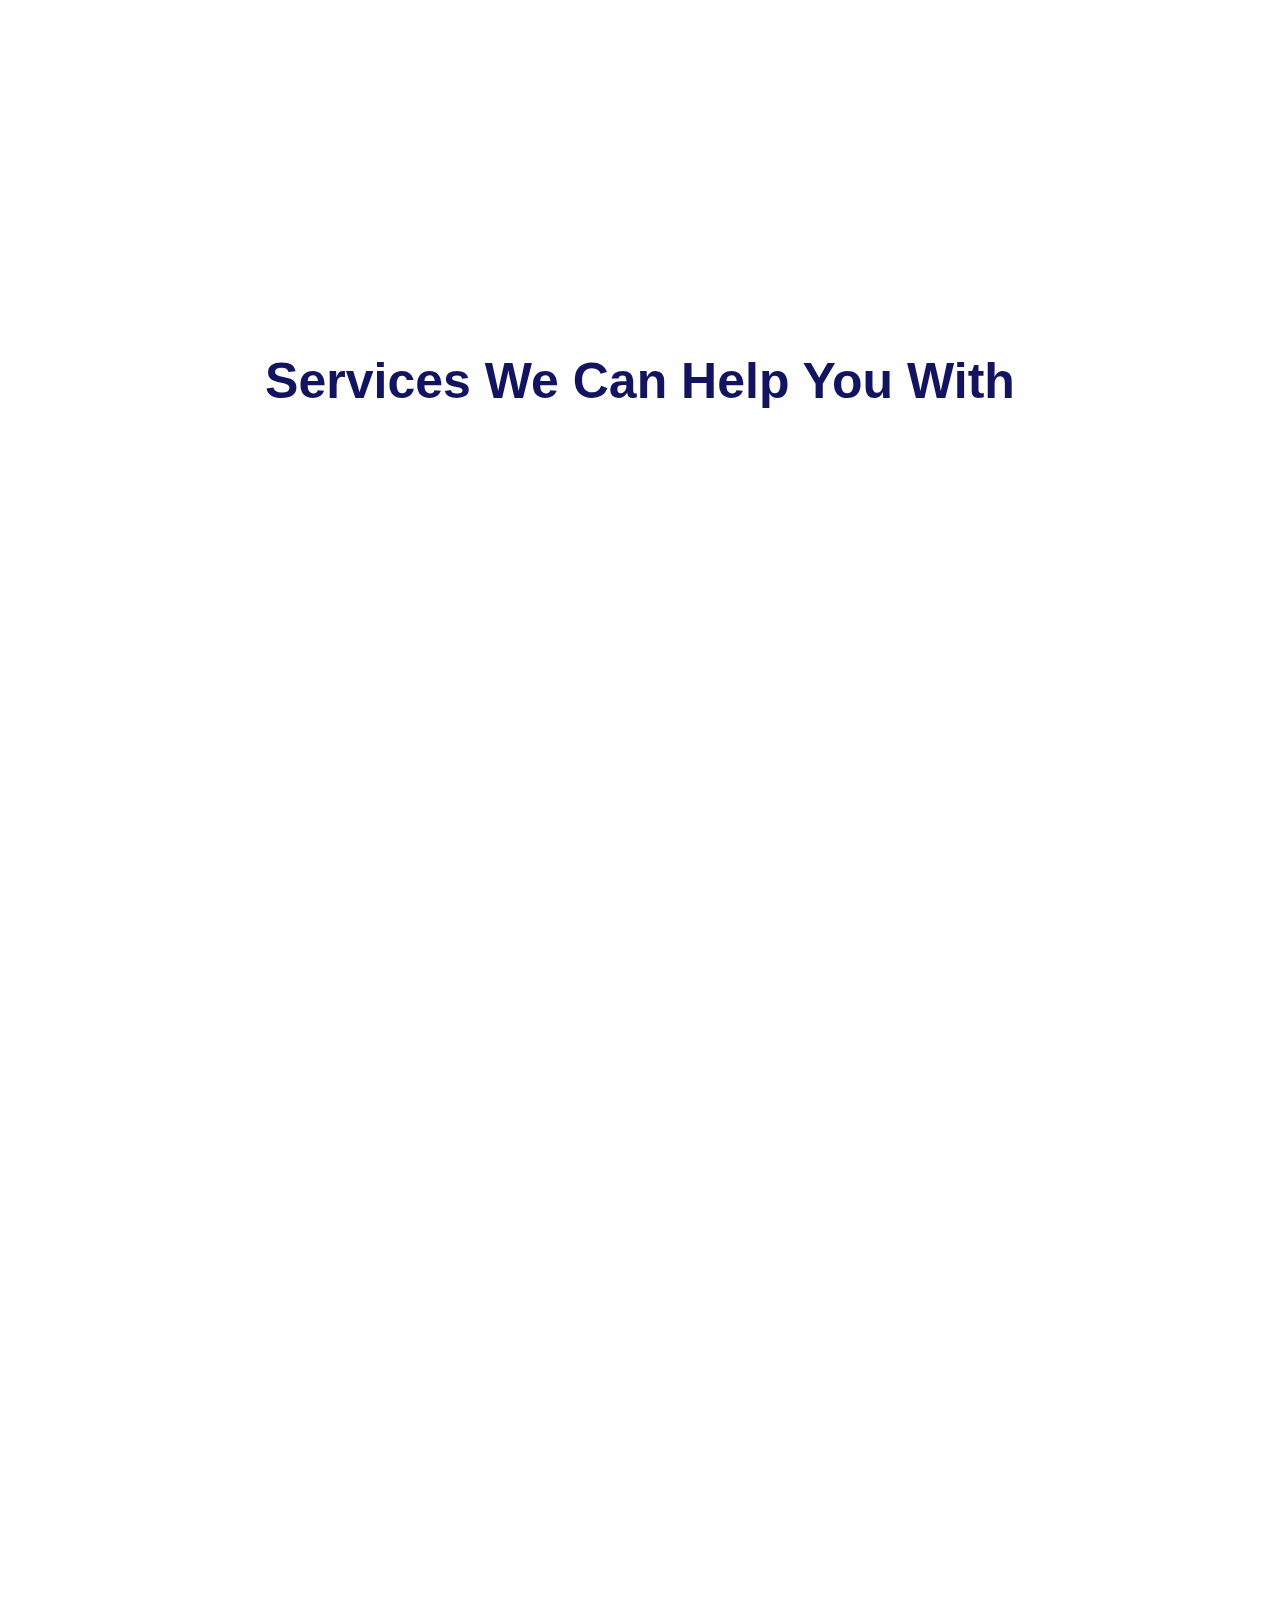
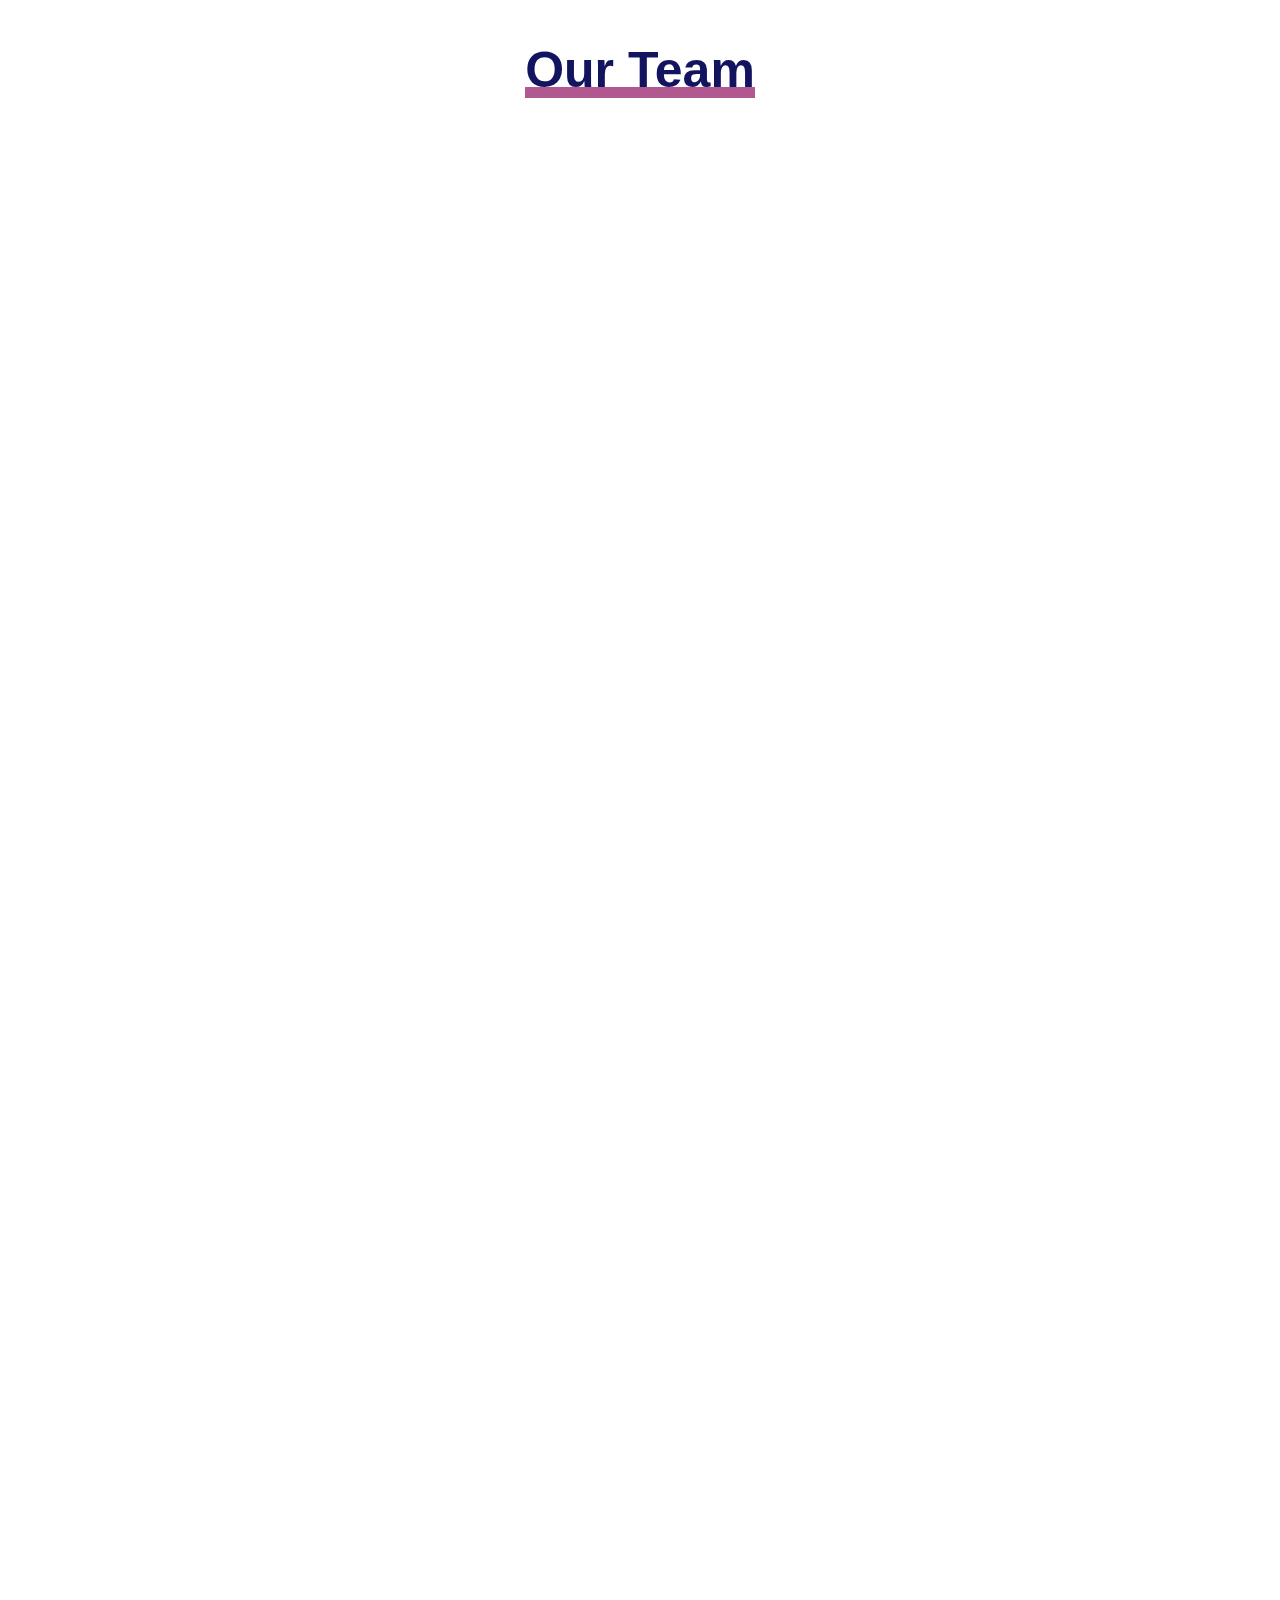
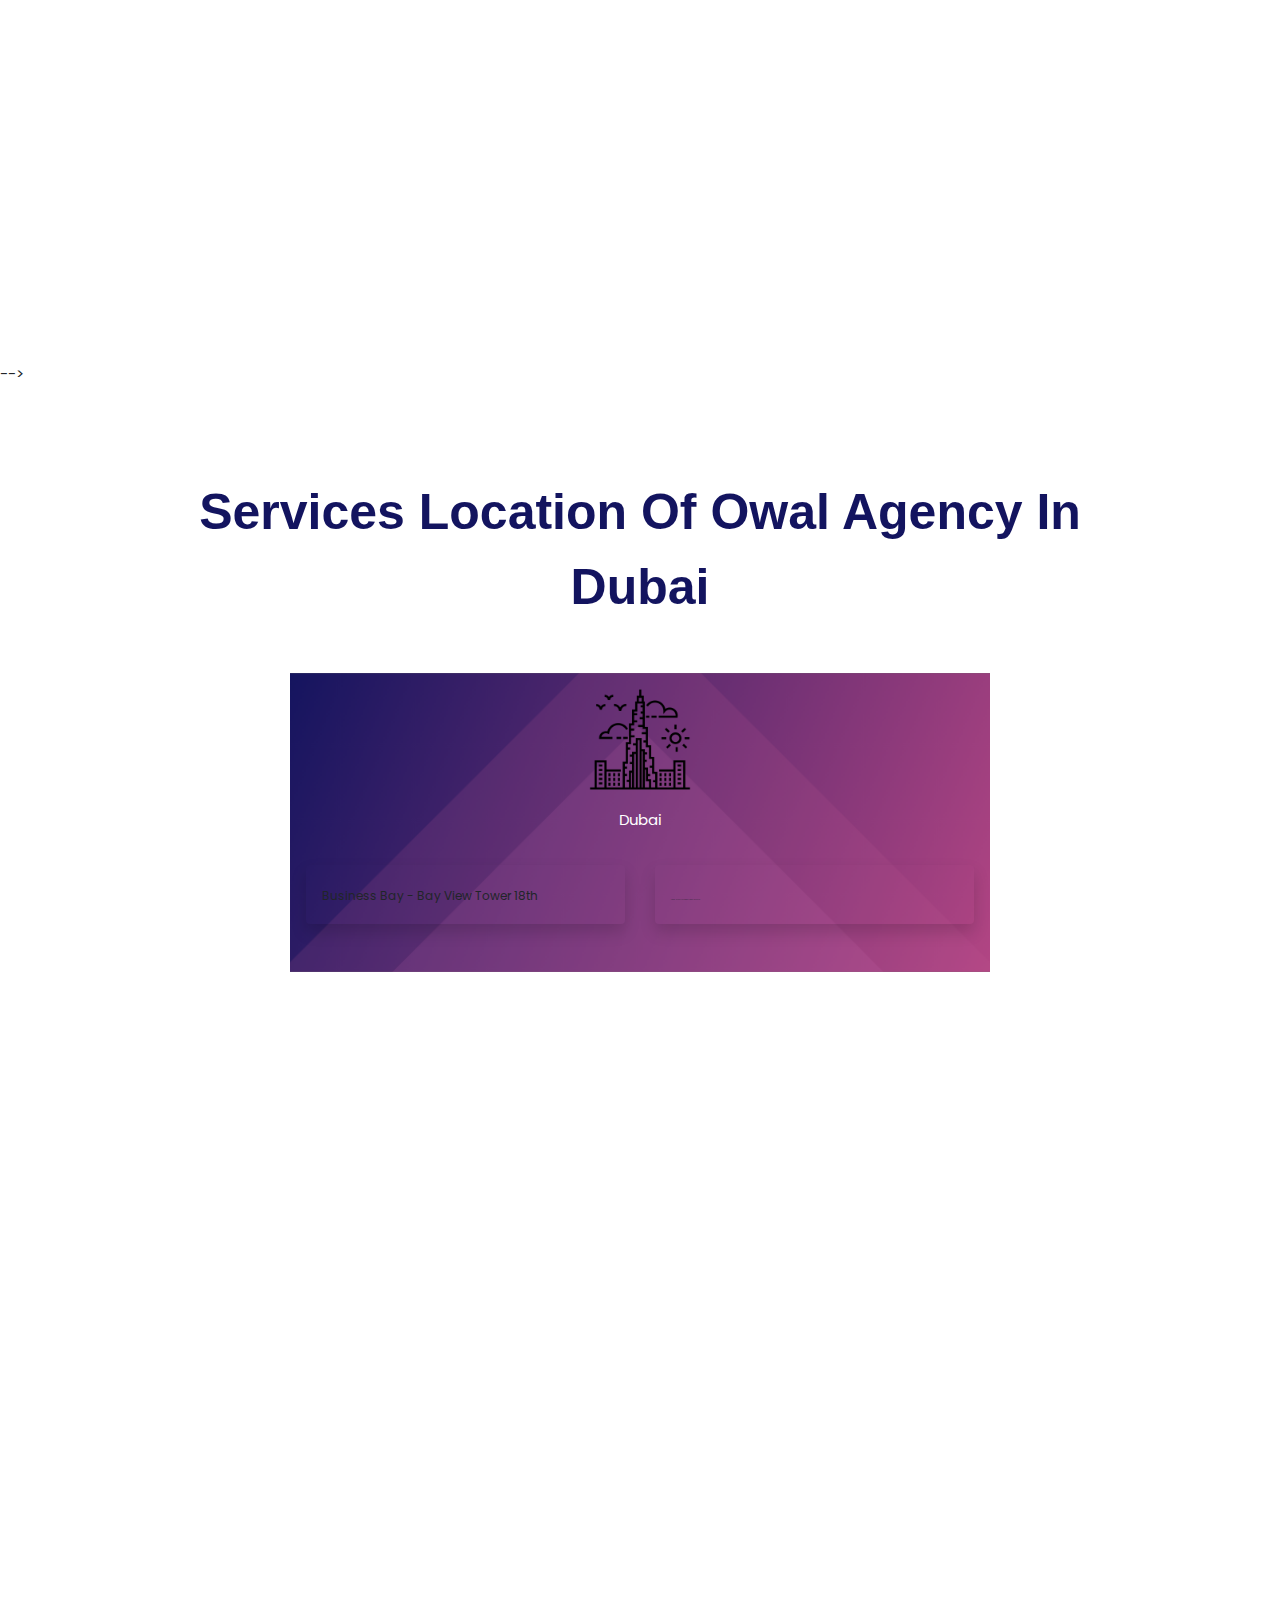
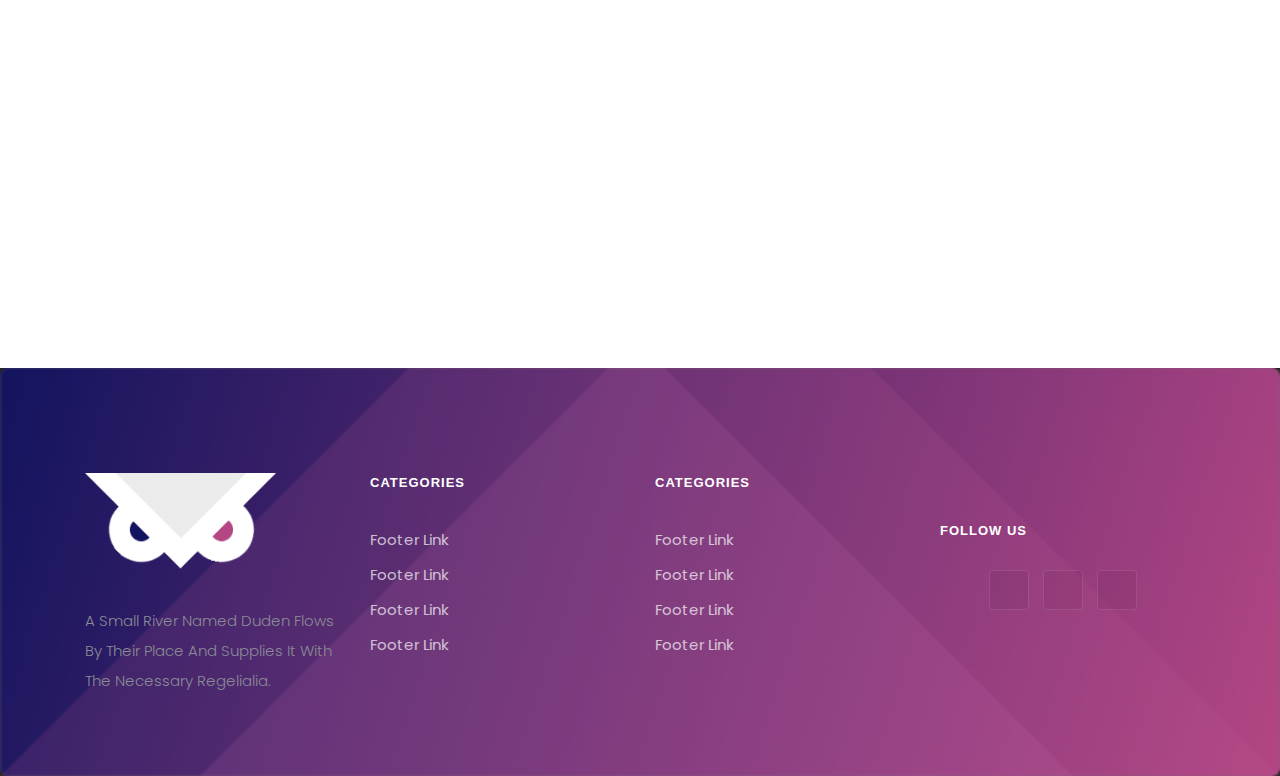
==== commit 351ee8df: "upload edits" ====
--- a/our-service.html
+++ b/our-service.html
@@ -17,7 +17,7 @@
     <link href="https://fonts.googleapis.com/css2?family=Poppins:wght@200;400;600&display=swap" rel="stylesheet">
     <link rel="stylesheet" href="https://cdnjs.cloudflare.com/ajax/libs/font-awesome/6.2.1/css/all.min.css" integrity="sha512-MV7K8+y+gLIBoVD59lQIYicR65iaqukzvf/nwasF0nqhPay5w/9lJmVM2hMDcnK1OnMGCdVK+iQrJ7lzPJQd1w==" crossorigin="anonymous" referrerpolicy="no-referrer" />
   
-
+    <link rel="stylesheet" href="assets/css/animate.css">
     <link rel="stylesheet" href="assets/css/owl.carousel.min.css" />
     <link rel="stylesheet" href="assets/css/owl.theme.default.css" />
     <link rel="stylesheet" href="assets/css/boots-style.css" />
@@ -47,9 +47,9 @@
               </div>
               <nav class="navbar navbar-expand-lg  navbar-light ">
                 <div class="container bg-light shadow px-5 py-1 mb-5 bg-body rounded">
-                
+      
                   <a class="navbar-brand" href="index.html"><img src="assets/images/nav-logo.png" alt=""></a>
-              
+      
                   <button class="navbar-toggler" type="button" data-bs-toggle="collapse"
                     data-bs-target="#navbarSupportedContent" aria-controls="navbarSupportedContent" aria-expanded="false"
                     aria-label="Toggle navigation">
@@ -57,39 +57,37 @@
                   </button>
                   <div class="collapse navbar-collapse" id="navbarSupportedContent">
                     <div class="left-links">
-
+      
                     </div>
                     <ul class="navbar-nav me-auto mb-2 mb-lg-0">
                       <li class="nav-item">
-                        <a class="nav-link" href="#">Pull request</a>
+                        <a class="nav-link " href="#" data-i18n="home">home</a>
                       </li>
                       <li class="nav-item">
-                        <a class="nav-link" href="#">Issues</a>
+                        <a class="nav-link " href="#" data-i18n="home">home</a>
                       </li>
                       <li class="nav-item">
-                        <a class="nav-link" href="#">Marketplace</a>
+                        <a class="nav-link " href="#" data-i18n="home"> home</a>
                       </li>
                       <li class="nav-item">
-                        <a class="nav-link" href="#">Explore</a>
+                        <a class="nav-link " href="#" data-i18n="home">home</a>
                       </li>
                     </ul>
-                    <ul class=" d-flex flex-row   align-items-end" >
-                      <li class="nav-item me-3 me-lg-0 dropdown">
-                        <a class="nav-link dropdown-toggle" href="#" id="navbarDropdown" role="button" data-bs-toggle="dropdown"
-                          aria-expanded="false"> Ar
-                        </a>
-                        <ul class="dropdown-menu dropdown-menu-end" aria-labelledby="navbarDropdown">
-                          <li><a class="dropdown-item" href="#">Ar</a></li>
-                          <li><a class="dropdown-item" href="#">En</a></li>
-                       
-                        </ul>
+                    <ul class=" d-flex flex-row   align-items-end">
+                      <select class="p-1 mt-2 lang-select">
+                        <option value="en" data-i18n="english" selected>En</option>
+                        <option value="ar" data-i18n="arabic">Ar</option>
+                      </select>
                       </li>
                       <li class="nav-item me-3 me-lg-0 dropdown">
-                        <button class="btn btn-start rounded-3 " type="submit" onclick="toggleForm()">start project</button>
-              
-               
+      
+                        <button class="btn btn-start rounded-3 " type="submit" onclick="toggleForm()"> <span
+                            data-i18n="start">start project</span> <i class="fa-solid fa-rocket"></i></button>
+      
+      
                       </li>
                     </ul>
+      
                   </div>
                 </div>
               </nav>
@@ -100,13 +98,13 @@
                   <div class="lines">
                     
                   </div>
-                  <div class="right"> <h4>OUR SERVICES</h4>  </div>
+                  <div class="right" data-i18n="OURSERVICES"> <h4>OUR SERVICES</h4>  </div>
                 </div>
             
 
               </div>
               <br>
-              <div class="service-info ml-5  "><h4> Ui UX </h4></div>
+              <div class="service-info ml-5  " data-i18n="teamMembPOS"><h4> Ui UX </h4></div>
 
 
       </div>
@@ -116,11 +114,13 @@
   <section class="service-details py-5">
     <div class="container">
       <div class="row">
-        <div class="col-md-6">
+        <div class="col-md-6  wow animate__ animate__fadeInLeft animated" data-wow-delay=".5s"
+        style="visibility: visible; animation-delay: 0.5s; animation-name: fadeInLeft;">
           <img src="assets/images/sapiens (11).png" alt="">
         </div>
-        <div class="col-md-6 pl-5 mt-5 pt-5 text-small">
-          <p class="">
+        <div class="col-md-6 pl-5 mt-5 pt-5 text-small wow animate__ animate__fadeInRight animated" data-wow-duration="2s" data-wow-delay=".5s"
+        style="visibility: visible; animation-delay: 0.5s; animation-name: fadeInRight;">
+          <p data-i18n="OURSERVICESDesc">
             orem Ipsum is simply dummy text of the printing and typesetting industry. Lorem Ipsum has been the industry’s standard dummy text ever since the 1500s, when an unknown printer took a galley of type and scrambled it to make a type specimen book. It has survived not only five centuries, but also the leap into electronic typesetting, remaining essentially unchanged.
           </p>
         </div>
@@ -130,348 +130,425 @@
 
   <div class="help">
     <div class="container">
+      <div class="row wow animate__ animate__fadeInLeft animated" data-wow-duration="2s" data-wow-delay=".5s"
+        style="visibility: visible; animation-delay: 0.5s; animation-name: fadeInRight;">
+        <div class="col-md-6 about-item ">
+          <div class="icon-info">
+            <h6><i class="fa-solid fa-arrows-spin fa-lg"></i> <span data-i18n="InterfaceTitle"=""> interface design</span></h6>
+            <p class="text" data-i18n="interfaceDesc">Dolor voluptate aliquip laborum veniam officia sint ipsum magna labore eu labore tempor.
+              Dolor voluptate aliquip laborum veniam officia sint ipsum magna labore eu labore tempor
+            </p>
+          </div>
+        </div>
+        <div class="col-md-6 about-item">
+          <div class="icon-info">
+            <h6><i class="fa-solid fa-arrows-spin fa-lg"></i> <span data-i18n="InterfaceTitle"=""> interface design</span></h6>
+            <p class="text" data-i18n="interfaceDesc">Dolor voluptate aliquip laborum veniam officia sint ipsum magna labore eu labore tempor.
+              Dolor voluptate aliquip laborum veniam officia sint ipsum magna labore eu labore tempor
+            </p>
+          </div>
+        </div>
+      </div>
+      <div class="row wow  animate__ animate__fadeInRight animated" data-wow-duration="2s" data-wow-delay=".5s"
+        style="visibility: visible; animation-delay: 0.5s; animation-name: fadeInRight;">
+        <div class="col-md-6 about-item">
+          <div class="icon-info">
+            <h6><i class="fa-solid fa-arrows-spin fa-lg"></i> <span data-i18n="InterfaceTitle"=""> interface design</span></h6>
+            <p class="text" data-i18n="interfaceDesc">Dolor voluptate aliquip laborum veniam officia sint ipsum magna labore eu labore tempor.
+              Dolor voluptate aliquip laborum veniam officia sint ipsum magna labore eu labore tempor
+            </p>
+          </div>
+        </div>
+        <div class="col-md-6 about-item">
+          <div class="icon-info">
+            <h6><i class="fa-solid fa-arrows-spin fa-lg"></i> <span data-i18n="InterfaceTitle"=""> interface design</span></h6>
+            <p class="text" data-i18n="interfaceDesc">Dolor voluptate aliquip laborum veniam officia sint ipsum magna labore eu labore tempor.
+              Dolor voluptate aliquip laborum veniam officia sint ipsum magna labore eu labore tempor
+            </p>
+          </div>
+        </div>
+      </div>
+    </div>
+  </div>
+  <div class="Projects help ">
+    <div class="container">
+      <h1 data-i18n="servicesTitle1P1">Services We Can Help You With <br /> <span>  Owl agenecy</span></h1>
+      <div class="project">
+        <div class="row wow bounceIn" data-wow-duration="1s"
+          style="visibility: visible; animation-duration: 1s; animation-name: bounceIn;">
+          <div class="col-md-4 project-item shadow-sm p-3 mb-5 bg-body rounded ">
+            <div class="project-info">
+              <img src="assets//images/work-snapshoot.png" alt="accept" />
+              <div class="overlay">
+                <button class="view" data-i18n="btnView"> <i class="fa-solid fa-eye"></i> view</button>
+              </div>
+            </div>
+          </div>
+          <div class="col-md-4 project-item shadow-sm p-3 mb-5 bg-body rounded ">
+            <div class="project-info move-top">
+              <img src="assets//images/work-snapshoot.png" alt="accept" />
+              <div class="overlay">
+                <button class="view" data-i18n="btnView"> <i class="fa-solid fa-eye"></i> view</button>
+              </div>
+            </div>
+          </div>
+          <div class="col-md-4 project-item shadow-sm p-3 mb-5 bg-body rounded ">
+            <div class="project-info">
+              <img src="assets//images/work-snapshoot.png" alt="accept" />
+              <div class="overlay">
+                <button class="view" data-i18n="btnView"> <i class="fa-solid fa-eye"></i> view</button>
+              </div>
+            </div>
+          </div>
+        </div>
+        <div class="row wow bounceIn" data-wow-duration="1s"
+          style="visibility: visible; animation-duration: 1s; animation-name: bounceIn;">
+          <div class="col-md-4 project-item shadow-sm p-3 mb-5 bg-body rounded ">
+            <div class="project-info">
+              <img src="assets//images/work-snapshoot.png" alt="accept" />
+              <div class="overlay">
+                <button class="view" data-i18n="btnView"> <i class="fa-solid fa-eye"></i> view</button>
+              </div>
+            </div>
+          </div>
+          <div class="col-md-4 project-item shadow-sm p-3 mb-5 bg-body rounded ">
+            <div class="project-info move-top">
+              <img src="assets//images/work-snapshoot.png" alt="accept" />
+              <div class="overlay">
+                <button class="view" data-i18n="btnView"> <i class="fa-solid fa-eye"></i> view</button>
+              </div>
+            </div>
+          </div>
+          <div class="col-md-4 project-item shadow-sm p-3 mb-5 bg-body rounded ">
+            <div class="project-info">
+              <img src="assets//images/work-snapshoot.png" alt="accept" />
+              <div class="overlay">
+                <button class="view" data-i18n="btnView"> <i class="fa-solid fa-eye"></i> view</button>
+                </div>
+            </div>
+          </div>
+        </div>
+      </div>
+    </div>
+  </div>
+</div>
+
+<!-- start team -->
+<section class=" my-5 overflow-hidden help">
+  <h1><span data-i18n="ourTeamHeader">our team </span></h1>
+  <div class=" mt-5">
+    <div class="container ">
+
+      <div class="owl-carousel services-carousel owl-theme owl-loaded wow bounceIn owl-drag" data-wow-duration="1s"
+        style="visibility: visible; animation-duration: 1s; animation-name: bounceIn;">
+        <div class="owl-stage-outer">
+          <div class="owl-stage">
+            <div class="owl-item over ">
+              <div class=" team-img">
+                <img src="assets/images/desola-lanre-ol.png" alt="">
+                <div class="overlay">
+                  <div class="team-details text-center ">
+                    <h5 data-i18n="teamMemb">braa adnan</h5>
+                    <p data-i18n="teamMembPOS">
+                      ui / ux designer
+                    </p>
+                  </div>
+                </div>
+              </div>
+            </div>
+            <div class="owl-item over  ">
+              <div class=" team-img">
+                <img src="assets/images/desola-lanre-ol.png" alt="">
+                <div class="overlay">
+                  <div class="team-details text-center ">
+                    <h5 data-i18n="teamMemb">braa adnan</h5>
+                    <p data-i18n="teamMembPOS">
+                      ui / ux designer
+                    </p>
+                  </div>
+                </div>
+              </div>
+            </div>
+
+            <div class="owl-item over">
+              <div class=" team-img">
+                <img src="assets/images/desola-lanre-ol.png" alt="">
+                <div class="overlay">
+                  <div class="team-details text-center">
+                    <h5 data-i18n="teamMemb">braa adnan</h5>
+                    <p data-i18n="teamMembPOS">
+                      ui / ux designer
+                    </p>
+                  </div>
+                </div>
+              </div>
+            </div>
+
+            <div class="owl-item over">
+              <div class=" team-img">
+                <img src="assets/images/desola-lanre-ol.png" alt="">
+                <div class="overlay">
+                  <div class="team-details text-center">
+                    <h5 data-i18n="teamMemb">braa adnan</h5>
+                    <p data-i18n="teamMembPOS">
+                      ui / ux designer
+                    </p>
+                  </div>
+                </div>
+              </div>
+            </div>
+
+            <div class="owl-item over">
+              <div class=" team-img">
+                <img src="assets/images/desola-lanre-ol.png" alt="">
+                <div class="overlay">
+                  <div class="team-details text-center">
+                    <h5 data-i18n="teamMemb">braa adnan</h5>
+                    <p data-i18n="teamMembPOS">
+                      ui / ux designer
+                    </p>
+                  </div>
+                </div>
+              </div>
+            </div>
+
+          </div>
+        </div>
+
+      </div>
+
+
+    </div> -->
+  </div>
+
+  </div>
+</section>
+<!-- end team -->
+
+<!-- contact us and info -->
+
+<section class="contact my-5 help ">
+  <div class="container">
+    <h1 data-i18n="serviceLocationHead">Services location of owal agency <br /><span data-i18n="Dubai">in dubai</span></h1>
+    <div class="location-section px-3">
+      <div class="row">
+        <div class="col-md-4 mx-auto my-3 agancy-site text-center">
+          <img src="assets/images/burj-khalifa.png" alt="" class="mb-3 " />
+          <p class="locatin-desc" data-i18n="Dubai">dubai</p>
+        </div>
+      </div>
+      <div class="row justify-content-around">
+        <div class="col-md-6">
+          <div class="shadow p-3 mb-5 bg-body rounded">
+            <i class="fa fa-map-marker" aria-hidden="true"></i>
+            <span style="font-size: 12px; " data-i18n="locOfAgancy"> Business Bay - Bay View Tower 18th</span>
+          </div>
+        </div>
+        <div class="col-md-6">
+          <div class="shadow p-3 mb-5 bg-body rounded"><i class="fa-regular fa-clock"></i> <span
+              style="font-size: 1px;" data-i18n="timeOfWork">From Monday to Saturday from 9 am to 8 pm</span></div>
+        </div>
+      </div>
+    </div>
+
+
+  </div>
+
+  <div class="container my-5 help">
+    <div class="wow animate__ animate__fadeInLeft animated" data-wow-delay=".5s"
+      style="visibility: visible; animation-delay: .5s; animation-name: fadeInLeft;">
+      <form class="row g-3 shadow-lg pb-5 px-5 mb-5 bg-body-tertiary rounded mt-5 contact-form ">
+        <h1><span data-i18n="contact">Contact Us</span></h1>
+        <p class="text-center text-secondary " data-i18n="contactDesc">Sign-up for our newsletter to keep up to date with our community</p>
+        <div class="col-md-6">
+          <label for="inputName" class="form-label"  data-i18n="Name">Name</label>
+          <input type="text" class="form-control input-bg rounded-3" id="inputName">
+        </div>
+
+        <div class="col-md-6">
+          <label for="inputEmail4" class="form-label"  data-i18n="Email">Email</label>
+          <input type="email" class="form-control input-bg rounded-3" id="inputEmail4">
+        </div>
+
+
+        <div class="col-md-6">
+          <label for="budget" class="col-form-label "  data-i18n="ChooseService">choose service</label>
+          <select class="custom-select input-bg rounded-3" id="budget" name="budget">
+            <option selected  data-i18n="contactDesc">choose service you talk about</option>
+            <option value=""  data-i18n="serviceName">service Name</option>
+            <option value=""  data-i18n="serviceName">service Name</option>
+            <option value=""  data-i18n="serviceName">service Name</option>
+            <option value=""  data-i18n="serviceName">service Name</option>
+          </select>
+        </div>
+        <div class="col-md-6">
+          <label for="inputCity" class="form-label" data-i18n="Phone">Phone</label>
+          <input type="tel" class="form-control input-bg" id="inputPhone">
+        </div>
+
+
+
+        <div class=" col-12 ">
+          <textarea class="form-control input-bg rounded-3" placeholder="Enter your massage " id="floatingTextarea2"
+            style="height: 100px" data-i18n="yourMassage"></textarea>
+
+        </div>
+
+        <div class="col-12">
+          <div class="form-check">
+            <input class="form-check-input" type="checkbox" id="gridCheck">
+            <label class="form-check-label" for="gridCheck" >
+             <span data-i18n="CheckMe"> Check me out</span> 
+            </label>
+          </div>
+        </div>
+        <div class="col-12">
+          <button type="submit" class="btn submit-btn m-auto d-block px-5 " data-i18n="send">send</button>
+        </div>
+      </form>
+    </div>
+  </div>
+
+
+</section>
+
+<!-- footer -->
+<footer class="footer-04">
+  <div class="container">
     <div class="row">
-      <div class="col-md-6 about-item " >
-        <div class="icon-info">
-        <h6><i class="fa-solid fa-arrows-spin fa-lg"></i> interface design</h6>
-        <p class="text">Dolor voluptate aliquip laborum veniam officia sint ipsum magna labore eu labore tempor.
-          Dolor voluptate aliquip laborum veniam officia sint ipsum magna labore eu labore tempor
+      <div class="col-md-6 col-lg-3 mb-md-0 mb-4">
+        <h2 class="footer-heading">
+          <a href="#" class="footer-logo"><img src="assets/images/footer-logo.png" alt=""  class="w-75"/> </a>
+        </h2>
+        <p data-i18n="footerDesc">
+          A small river named Duden flows by their place and supplies it
+          with the necessary regelialia.
         </p>
-        </div>
-      </div>
-      <div class="col-md-6 about-item">
-        <div class="icon-info">
-          <h6><i class="fa-solid fa-arrows-spin fa-lg"></i> interface design</h6>
-          <p class="text">Dolor voluptate aliquip laborum veniam officia sint ipsum magna labore eu labore tempor.
-          Dolor voluptate aliquip laborum veniam officia sint ipsum magna labore eu labore tempor
-        </p>
-        </div>
+      </div>
+      <div class="col-md-6 col-lg-3 mb-md-0 mb-4">
+        <h2 class="footer-heading" data-i18n="footerLinksTitle">Categories</h2>
+        <ul class="list-unstyled">
+          <li><a href="#" class="py-1 d-block" data-i18n="footerLinks">Footer Link</a></li>
+          <li><a href="#" class="py-1 d-block" data-i18n="footerLinks">Footer Link</a></li>
+          <li><a href="#" class="py-1 d-block" data-i18n="footerLinks">Footer Link</a></li>
+          <li><a href="#" class="py-1 d-block" data-i18n="footerLinks">Footer Link</a></li>
+
+        
+        </ul>
+      </div>
+      <div class="col-md-6 col-lg-3 mb-md-0 mb-4">
+        <h2 class="footer-heading" data-i18n="footerLinksTitle">Categories</h2>
+        <ul class="list-unstyled">
+          <li><a href="#" class="py-1 d-block" data-i18n="footerLinks">Footer Link</a></li>
+          <li><a href="#" class="py-1 d-block" data-i18n="footerLinks">Footer Link</a></li>
+          <li><a href="#" class="py-1 d-block" data-i18n="footerLinks">Footer Link</a></li>
+          <li><a href="#" class="py-1 d-block" data-i18n="footerLinks">Footer Link</a></li>
+        </ul>
+      </div>
+      <div class="col-md-6 col-lg-3 mb-md-0 mb-4">
+        <h2 class="footer-heading mt-5" data-i18n="fOLLOWUS">Follow us</h2>
+        <ul class="ftco-footer-social p-0">
+          <li class="ftco-animate">
+            <a
+              href="#"
+              data-toggle="tooltip"
+              data-placement="top"
+              title="Twitter"
+              ><i class="fa-brands fa-twitter fa-2xl"></i
+            ></a>
+          </li>
+          <li class="ftco-animate">
+            <a
+              href="#"
+              data-toggle="tooltip"
+              data-placement="top"
+              title="Facebook"
+              ><i class="fa-brands fa-facebook fa-2xl"></i
+            ></a>
+          </li>
+          <li class="ftco-animate">
+            <a
+              href="#"
+              data-toggle="tooltip"
+              data-placement="top"
+              title="Instagram"
+              ><i class="fa-brands fa-instagram fa-2xl"></i
+            ></a>
+          </li>
+        </ul>
       </div>
     </div>
-    <div class="row">
-      <div class="col-md-6 about-item">
-        <div class="icon-info">
-          <h6><i class="fa-solid fa-arrows-spin fa-lg"></i> interface design</h6>
-          <p class="text">Dolor voluptate aliquip laborum veniam officia sint ipsum magna labore eu labore tempor.
-          Dolor voluptate aliquip laborum veniam officia sint ipsum magna labore eu labore tempor
-        </p>
-        </div>
-      </div>
-      <div class="col-md-6 about-item">
-        <div class="icon-info">
-          <h6><i class="fa-solid fa-arrows-spin fa-lg"></i> interface design</h6>
-          <p class="text">Dolor voluptate aliquip laborum veniam officia sint ipsum magna labore eu labore tempor.
-          Dolor voluptate aliquip laborum veniam officia sint ipsum magna labore eu labore tempor
-        </p>
-        </div>
-      </div>
-    </div>
-</div>
-</div>
-<div class="Projects help">
-<div class="container">
-<h1 >Services We Can Help You With <br/><span>Owl agenecy</span></h1>
-<div class="project">
-  <div class="row">
-    <div class="col-md-4 project-item shadow-sm p-3 mb-5 bg-body rounded ">
-    <div class="project-info">
-        <img src="assets//images/work-snapshoot.png" alt="accept"/>
-        <div class="overlay">
-          <button class="view"> <i class="fa-solid fa-eye"></i> view</button>
-        </div>
-    </div>
-  </div>
-  <div class="col-md-4 project-item shadow-sm p-3 mb-5 bg-body rounded ">
-    <div class="project-info move-top">
-      <img src="assets//images/work-snapshoot.png" alt="accept"/>
-      <div class="overlay">
-          <button class="view"> <i class="fa-solid fa-eye"></i> view</button>
-        </div>
-    </div>
-  </div>
-  <div class="col-md-4 project-item shadow-sm p-3 mb-5 bg-body rounded ">
-    <div class="project-info">
-      <img src="assets//images/work-snapshoot.png" alt="accept"/>
-      <div class="overlay">
-          <button class="view"> <i class="fa-solid fa-eye"></i> view</button>
-        </div>
-    </div>
-  </div>
-</div>
-<div class="row">
-<div class="col-md-4 project-item shadow-sm p-3 mb-5 bg-body rounded ">
-<div class="project-info">
-  <img src="assets//images/work-snapshoot.png" alt="accept"/>
-  <div class="overlay">
-      <button class="view"> <i class="fa-solid fa-eye"></i> view</button>
-    </div>
-</div>
-</div>
-<div class="col-md-4 project-item shadow-sm p-3 mb-5 bg-body rounded ">
-<div class="project-info move-top">
-  <img src="assets//images/work-snapshoot.png" alt="accept"/>
-  <div class="overlay">
-      <button class="view"> <i class="fa-solid fa-eye"></i> view</button>
-    </div>
-</div>
-</div>
-<div class="col-md-4 project-item shadow-sm p-3 mb-5 bg-body rounded ">
-<div class="project-info">
-  <img src="assets//images/work-snapshoot.png" alt="accept"/>
-  <div class="overlay">
-      <button class="view"> <i class="fa-solid fa-eye"></i> view</button>
-    </div>
-</div>
-</div>
-</div>
-</div>
-</div>
-</div>
-  </div>
-
-   <!-- start team -->
-   <section class=" my-5 overflow-hidden help">
-    <h1 ><span>our team </span></h1>
-    <div class=" mt-5">
-      <div class="container">
-
-        <div class="owl-carousel services-carousel owl-theme owl-loaded">
-          <div class="owl-stage-outer">
-            <div class="owl-stage">
-              <div class="owl-item over">
-                <div class=" team-img">
-                  <img src="assets/images/desola-lanre-ol.png" alt="">
-              <div class="overlay">
-                <div class="team-details text-center ">
-                  <h5>braa adnan</h5>
-                  <p>
-                 ui / ux designer
-                  </p>
-                </div>
-              </div>
-            </div>
-          </div>
-          <div class="owl-item over  ">
-            <div class=" team-img">
-              <img src="assets/images/desola-lanre-ol.png" alt="">
-              <div class="overlay">
-            <div class="team-details text-center ">
-              <h5>braa adnan</h5>
-              <p>
-             ui / ux designer
-              </p>
-            </div>
-          </div>
-        </div>
-      </div>
-      
-      <div class="owl-item over">
-        <div class=" team-img">
-          <img src="assets/images/desola-lanre-ol.png" alt="">
-          <div class="overlay">
-        <div class="team-details text-center">
-          <h5>braa adnan</h5>
-          <p>
-         ui / ux designer
-          </p>
-        </div>
-      </div>
-    </div>
-  </div>
-      
-      <div class="owl-item over">
-        <div class=" team-img">
-          <img src="assets/images/desola-lanre-ol.png" alt="">
-          <div class="overlay">
-        <div class="team-details text-center">
-          <h5>braa adnan</h5>
-          <p>
-         ui / ux designer
-          </p>
-        </div>
-      </div>
-    </div>
-  </div>
-
-  <div class="owl-item over">
-    <div class=" team-img">
-      <img src="assets/images/desola-lanre-ol.png" alt="">
-      <div class="overlay">
-    <div class="team-details text-center">
-      <h5>braa adnan</h5>
-      <p>
-     ui / ux designer
-      </p>
-    </div>
-  </div>
-</div>
-</div>
-
-            </div>
-          </div>
-
-        </div>
-
-    
-        </div> -->
-      </div>
-
-    </div>
-  </section>
-  <!-- end team -->
-
-    <!-- contact us and info -->
-
-    <section class="contact my-5 help">
-      <div class="container">
-        <h1 >Services location of owal agency <br/><span>in dubai</span></h1>
-        <div class="location-section px-3">
-          <div class="row">
-            <div class="col-md-4 mx-auto my-3 agancy-site text-center">
-              <img src="assets/images/burj-khalifa.png" alt="" class="mb-3 " />
-              <p class="locatin-desc">dubai</p>
-            </div>
-          </div>
-          <div class="row justify-content-around">
-            <div class="col-md-6">
-              <div class="shadow p-3 mb-5 bg-body rounded">
-                <i class="fa fa-map-marker" aria-hidden="true"></i>
-                <span style="font-size: 12px;">Business Bay - Bay View Tower 18th</span>
-              </div>
-            </div>
-            <div class="col-md-6">
-              <div class="shadow p-3 mb-5 bg-body rounded"><i class="fa-regular fa-clock"></i> <span style="font-size: 1px;">From Monday to Saturday from 9 am to 8 pm</span></div>
-            </div>
-          </div>
-        </div>
-
-        
-      </div>
-
-      <div class="container my-5 help">
-        <form class="row g-3 shadow-lg pb-5 px-5 mb-5 bg-body-tertiary rounded mt-5 contact-form" >
-          <h1 ><span>Contact Us</span></h1>
-          <p class="text-center text-secondary ">Sign-up for our newsletter to keep up to date with our community</p>
+  </div>
+</footer>
+
+
+
+
+<div class="overlay-form">
+  <div class="close-btn" onclick="toggleForm()"><span>&times;</span></div>
+
+
+
+  <div class="container my-5 help overlay-contact">
+    <div class="row contact-sections ">
+      <div class="col-md-6 col-12">
+        <form class="row g-3 shadow-lg pb-5 px-5 mb-5 bg-body-tertiary rounded mt-5 contact-form ">
+          <h1><span data-i18n="contact">Contact Us</span></h1>
+          <p class="text-center text-secondary " data-i18n="contactDesc">Sign-up for our newsletter to keep up to date with our community</p>
           <div class="col-md-6">
-            <label for="inputName" class="form-label">Name</label>
+            <label for="inputName" class="form-label"  data-i18n="Name">Name</label>
             <input type="text" class="form-control input-bg rounded-3" id="inputName">
           </div>
 
           <div class="col-md-6">
-            <label for="inputEmail4" class="form-label">Email</label>
+            <label for="inputEmail4" class="form-label"  data-i18n="Email">Email</label>
             <input type="email" class="form-control input-bg rounded-3" id="inputEmail4">
           </div>
-   
+
 
           <div class="col-md-6">
-            <label for="budget" class="col-form-label "
-            >choose service</label
-          >
-          <select class="custom-select input-bg rounded-3" id="budget" name="budget">
-            <option selected>choose service you talk about</option>
-            <option value="$1000 below">service</option>
-            <option value="$2,000 - $5,000">service 2</option>
-            <option value="$5,000 - $15,000">service 3</option>
-            <option value="$15,000 - $25,000">service 4</option>
-            <option value="$25,000 >">service 5</option>
-          </select>
+            <label for="budget" class="col-form-label "  data-i18n="ChooseService">choose service</label>
+            <select class="custom-select input-bg rounded-3" id="budget" name="budget">
+              <option selected  data-i18n="contactDesc">choose service you talk about</option>
+              <option value=""  data-i18n="serviceName">service Name</option>
+              <option value=""  data-i18n="serviceName">service Name</option>
+              <option value=""  data-i18n="serviceName">service Name</option>
+              <option value=""  data-i18n="serviceName">service Name</option>
+            </select>
           </div>
           <div class="col-md-6">
-            <label for="inputCity" class="form-label">Phone</label>
+            <label for="inputCity" class="form-label" data-i18n="Phone">Phone</label>
             <input type="tel" class="form-control input-bg" id="inputPhone">
           </div>
-     
-       
-     
+
+
+
           <div class=" col-12 ">
-            <textarea class="form-control input-bg rounded-3" placeholder="Enter your massage " id="floatingTextarea2" style="height: 100px"></textarea>
-         
+            <textarea class="form-control input-bg rounded-3" placeholder="Enter your massage " id="floatingTextarea2"
+              style="height: 100px" data-i18n="yourMassage"></textarea>
+
           </div>
 
           <div class="col-12">
             <div class="form-check">
               <input class="form-check-input" type="checkbox" id="gridCheck">
-              <label class="form-check-label" for="gridCheck">
-                Check me out
+              <label class="form-check-label" for="gridCheck" >
+               <span data-i18n="CheckMe"> Check me out</span> 
               </label>
             </div>
           </div>
           <div class="col-12">
-            <button type="submit" class="btn submit-btn m-auto d-block px-5 ">send</button>
+            <button type="submit" class="btn submit-btn m-auto d-block px-5 " data-i18n="send">send</button>
           </div>
         </form>
       </div>
-
-
-    
-    </section>
-
-    <!-- footer -->
-    <footer class="footer-04">
-      <div class="container">
-        <div class="row">
-          <div class="col-md-6 col-lg-3 mb-md-0 mb-4">
-            <h2 class="footer-heading">
-              <a href="#" class="footer-logo"><img src="assets/images/footer-logo.png" alt=""  class="w-75"/> </a>
-            </h2>
-            <p>
-              A small river named Duden flows by their place and supplies it
-              with the necessary regelialia.
-            </p>
-          </div>
-          <div class="col-md-6 col-lg-3 mb-md-0 mb-4">
-            <h2 class="footer-heading">Categories</h2>
-            <ul class="list-unstyled">
-              <li><a href="#" class="py-1 d-block">Buy &amp; Sell</a></li>
-              <li><a href="#" class="py-1 d-block">Merchant</a></li>
-              <li><a href="#" class="py-1 d-block">Giving back</a></li>
-              <li><a href="#" class="py-1 d-block">Help &amp; Support</a></li>
-            </ul>
-          </div>
-          <div class="col-md-6 col-lg-3 mb-md-0 mb-4">
-            <h2 class="footer-heading">Categories</h2>
-            <ul class="list-unstyled">
-              <li><a href="#" class="py-1 d-block">Buy &amp; Sell</a></li>
-              <li><a href="#" class="py-1 d-block">Merchant</a></li>
-              <li><a href="#" class="py-1 d-block">Giving back</a></li>
-              <li><a href="#" class="py-1 d-block">Help &amp; Support</a></li>
-            </ul>
-          </div>
-          <div class="col-md-6 col-lg-3 mb-md-0 mb-4">
-            <h2 class="footer-heading mt-5">Follow us</h2>
-            <ul class="ftco-footer-social p-0">
-              <li class="ftco-animate">
-                <a
-                  href="#"
-                  data-toggle="tooltip"
-                  data-placement="top"
-                  title="Twitter"
-                  ><i class="fa-brands fa-twitter fa-2xl"></i
-                ></a>
-              </li>
-              <li class="ftco-animate">
-                <a
-                  href="#"
-                  data-toggle="tooltip"
-                  data-placement="top"
-                  title="Facebook"
-                  ><i class="fa-brands fa-facebook fa-2xl"></i
-                ></a>
-              </li>
-              <li class="ftco-animate">
-                <a
-                  href="#"
-                  data-toggle="tooltip"
-                  data-placement="top"
-                  title="Instagram"
-                  ><i class="fa-brands fa-instagram fa-2xl"></i
-                ></a>
-              </li>
-            </ul>
-          </div>
-        </div>
-      </div>
-    </footer>
+      <div class="col-md-6 right-form"></div>
+
+    </div>
+
+  </div>
+</div>
+
 
 
 
@@ -541,12 +618,18 @@
 
 
 
-<script
-src="https://cdn.jsdelivr.net/npm/bootstrap@5.0.2/dist/js/bootstrap.bundle.min.js"
-integrity="sha384-MrcW6ZMFYlzcLA8Nl+NtUVF0sA7MsXsP1UyJoMp4YLEuNSfAP+JcXn/tWtIaxVXM"
-crossorigin="anonymous"
-></script>
-<script src="https://cdnjs.cloudflare.com/ajax/libs/jquery/3.6.3/jquery.min.js" integrity="sha512-STof4xm1wgkfm7heWqFJVn58Hm3EtS31XFaagaa8VMReCXAkQnJZ+jEy8PCC/iT18dFy95WcExNHFTqLyp72eQ==" crossorigin="anonymous" referrerpolicy="no-referrer"></script>    <script src="assets/js/owl.carousel.min.js"></script>
-<script src="assets/js/main.js"></script>
+<script src="https://cdn.jsdelivr.net/npm/bootstrap@5.0.2/dist/js/bootstrap.bundle.min.js"
+    integrity="sha384-MrcW6ZMFYlzcLA8Nl+NtUVF0sA7MsXsP1UyJoMp4YLEuNSfAP+JcXn/tWtIaxVXM"
+    crossorigin="anonymous"></script>
+  <script src="https://cdnjs.cloudflare.com/ajax/libs/jquery/3.6.3/jquery.min.js"
+    integrity="sha512-STof4xm1wgkfm7heWqFJVn58Hm3EtS31XFaagaa8VMReCXAkQnJZ+jEy8PCC/iT18dFy95WcExNHFTqLyp72eQ=="
+    crossorigin="anonymous" referrerpolicy="no-referrer"></script>
+  <script src="assets/js/owl.carousel.min.js"></script>
+  <script src="assets/js/wow.min.js"></script>
+  <script>
+    new WOW().init();
+  </script>
+  <script src="assets/js/main.js"></script>
+  <script src="assets/js/trans.js"></script>
 </body>
 </html>
--- a/assets/css/style.css
+++ b/assets/css/style.css
@@ -12,6 +12,7 @@
 body {
   text-transform: capitalize;
   font-family: "Poppins", sans-serif;
+  /* font-family: 'Tajawal', sans-serif; */
 }
 li{
   list-style-type: none;
@@ -61,20 +62,45 @@
   transition: 0.3s;
   border: none !important;
 }
-
+.lang-select{
+  border: none;
+  margin: 0 10px;
+}
+.lang-select:focus{
+  border: none;
+
+}
 /* contact overlay*/
 
 
 .overlay-contact .row{
   margin: 0 -15px  !important;
+}
+@media (max-width: 991.98px) {.contact-sections .col-12{
+  min-width: 300px;
+}
+
+.overlay-contact .row {
+  margin: 0px -56px !important;
+}
+.help h1{
+  font-size: 30px !important;
+}
+}
+
+.contact-big-section{
+  background-image: url(../images/bg-contact.png);
 }
 .contact-sections{
   background-color: #e6e7e8;
   padding: 0 !important;
   margin: 0;
 }
+
 .right-form{
-  background-image: url(../images/form-right.png);
+  background-image: url(../images/side-contact.png);
+  background-position: center;
+  background-size: cover;
 }
 
 .overlay-form {
@@ -91,13 +117,14 @@
   overflow:hidden;
   box-sizing:border-box;
   transition: top 500ms ease-in-out,
-              opacity 500ms ease-in-out,
-              height 0ms ease-in-out 500ms;  
-}
+         opacity 500ms ease-in-out, 
+         height 0ms ease-in-out 500ms;  
+}
+
 .close-btn {
   position: absolute;
-  top: 18%;
-  right: 181px;
+  top: 2.5%;
+  right: 110px;
   font-size: 17px;
   font-weight: 500;
   cursor: pointer;
@@ -110,11 +137,18 @@
   border-radius: 50%;
 }
 
+@media (max-width: 991.98px) {.close-btn {
+  position: absolute;
+  right: 181px;
+
+}
+}
+
 body.activeForm .overlay-form {
   z-index:2;
   opacity:1;
   top:0px;
-  height:100vh;
+  height:830vh;
   transition: top 500ms ease-in-out,
               opacity 500ms ease-in-out,
               height 0ms ease-in-out 0ms;
@@ -220,7 +254,7 @@
 }
 .help h1 {
   color: var(--main-color);
-  font-size: 40px;
+  font-size: 50px;
   text-align: center;
   padding: 40px;
   font-weight: 900;
@@ -298,6 +332,7 @@
 .Projects {
   min-height: 100vh;
   align-items: center;
+  background-color: #fefefe;
 }
 
 
@@ -439,8 +474,8 @@
   -o-transition: all 0.5s ease-in-out;
   transition: all 0.5s ease-in-out;
   background-color: var(--main-color);
-  box-shadow: 2px 4px 6px 5px #3628b8ab;
-    border-radius: 10px;
+ border: 5px solid rgba(0, 0, 0, 0.5) ;
+ border-radius: 10px;
 }
 
 
@@ -493,6 +528,7 @@
 .contact-form{
   margin: 0 auto;
   max-width: 700px;
+  background-color: var(--white-color);
 }
  .input-bg{
   background-color: #efeff1;
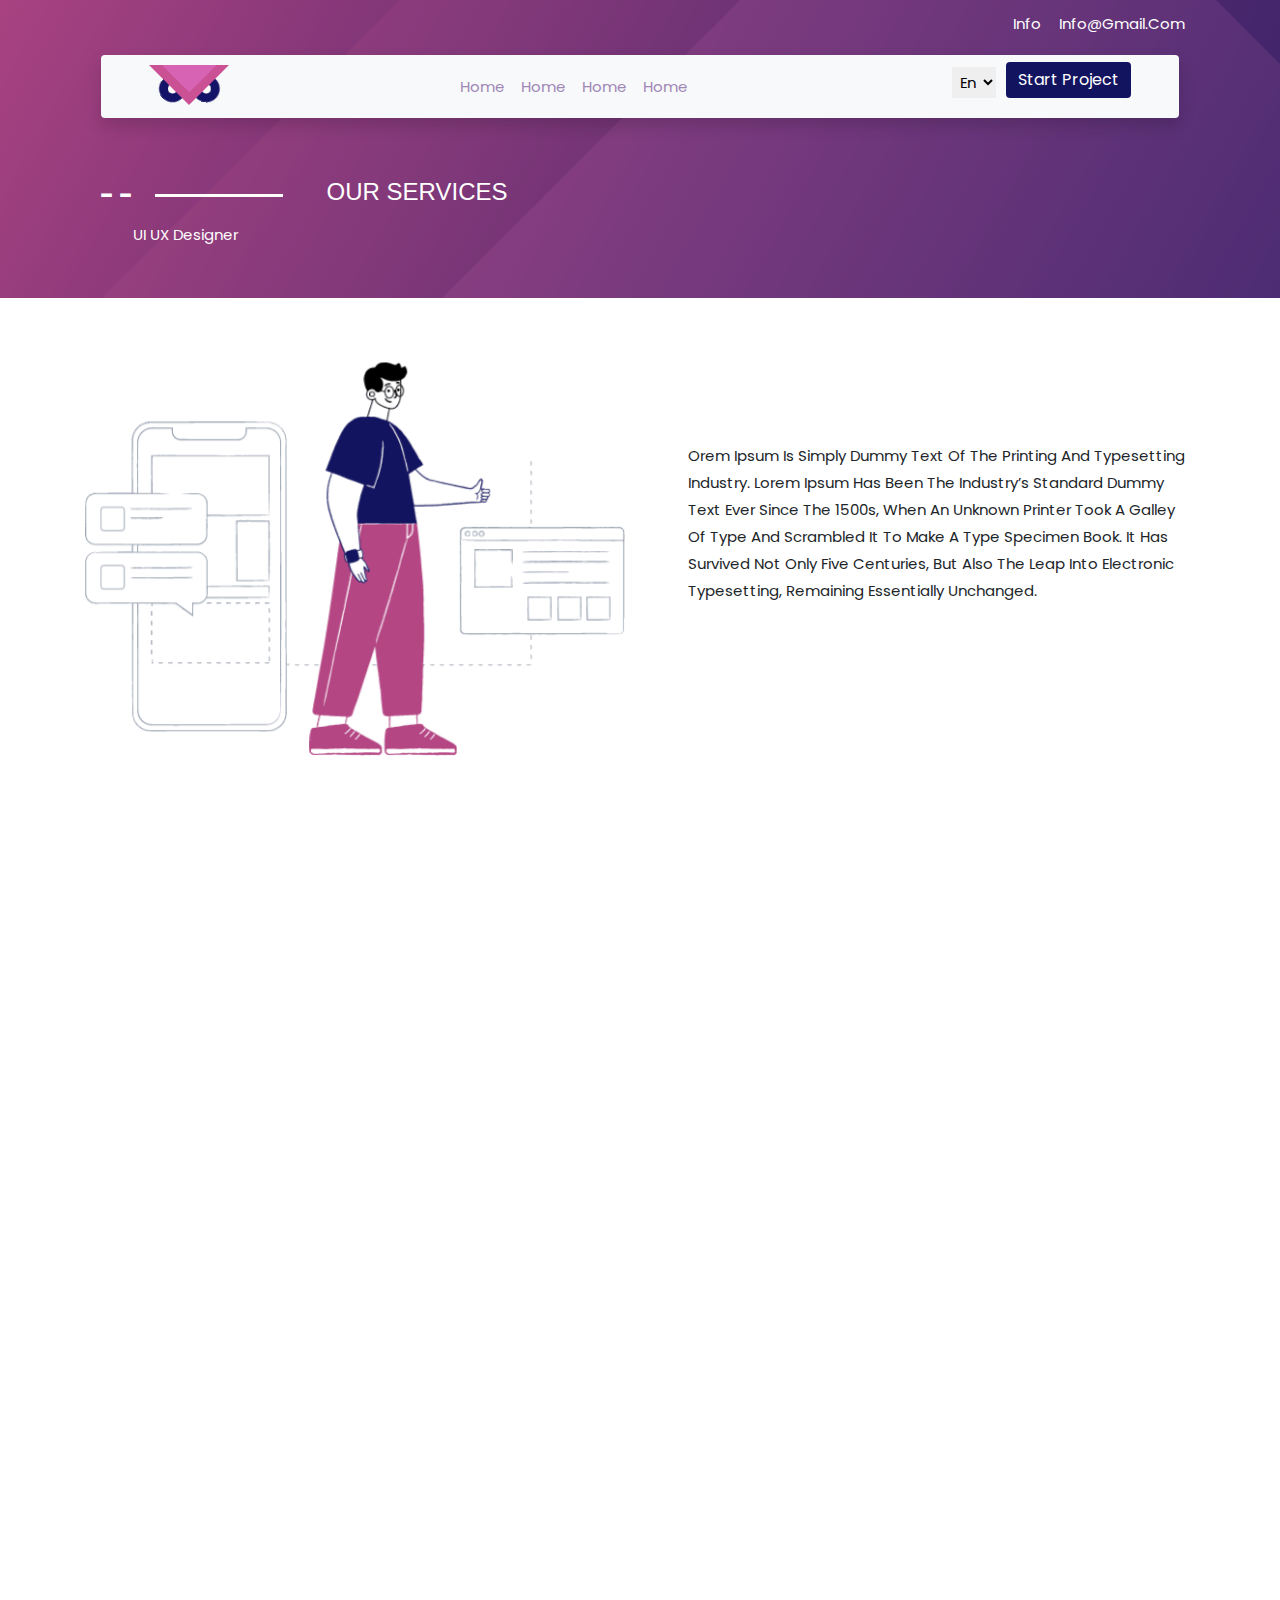
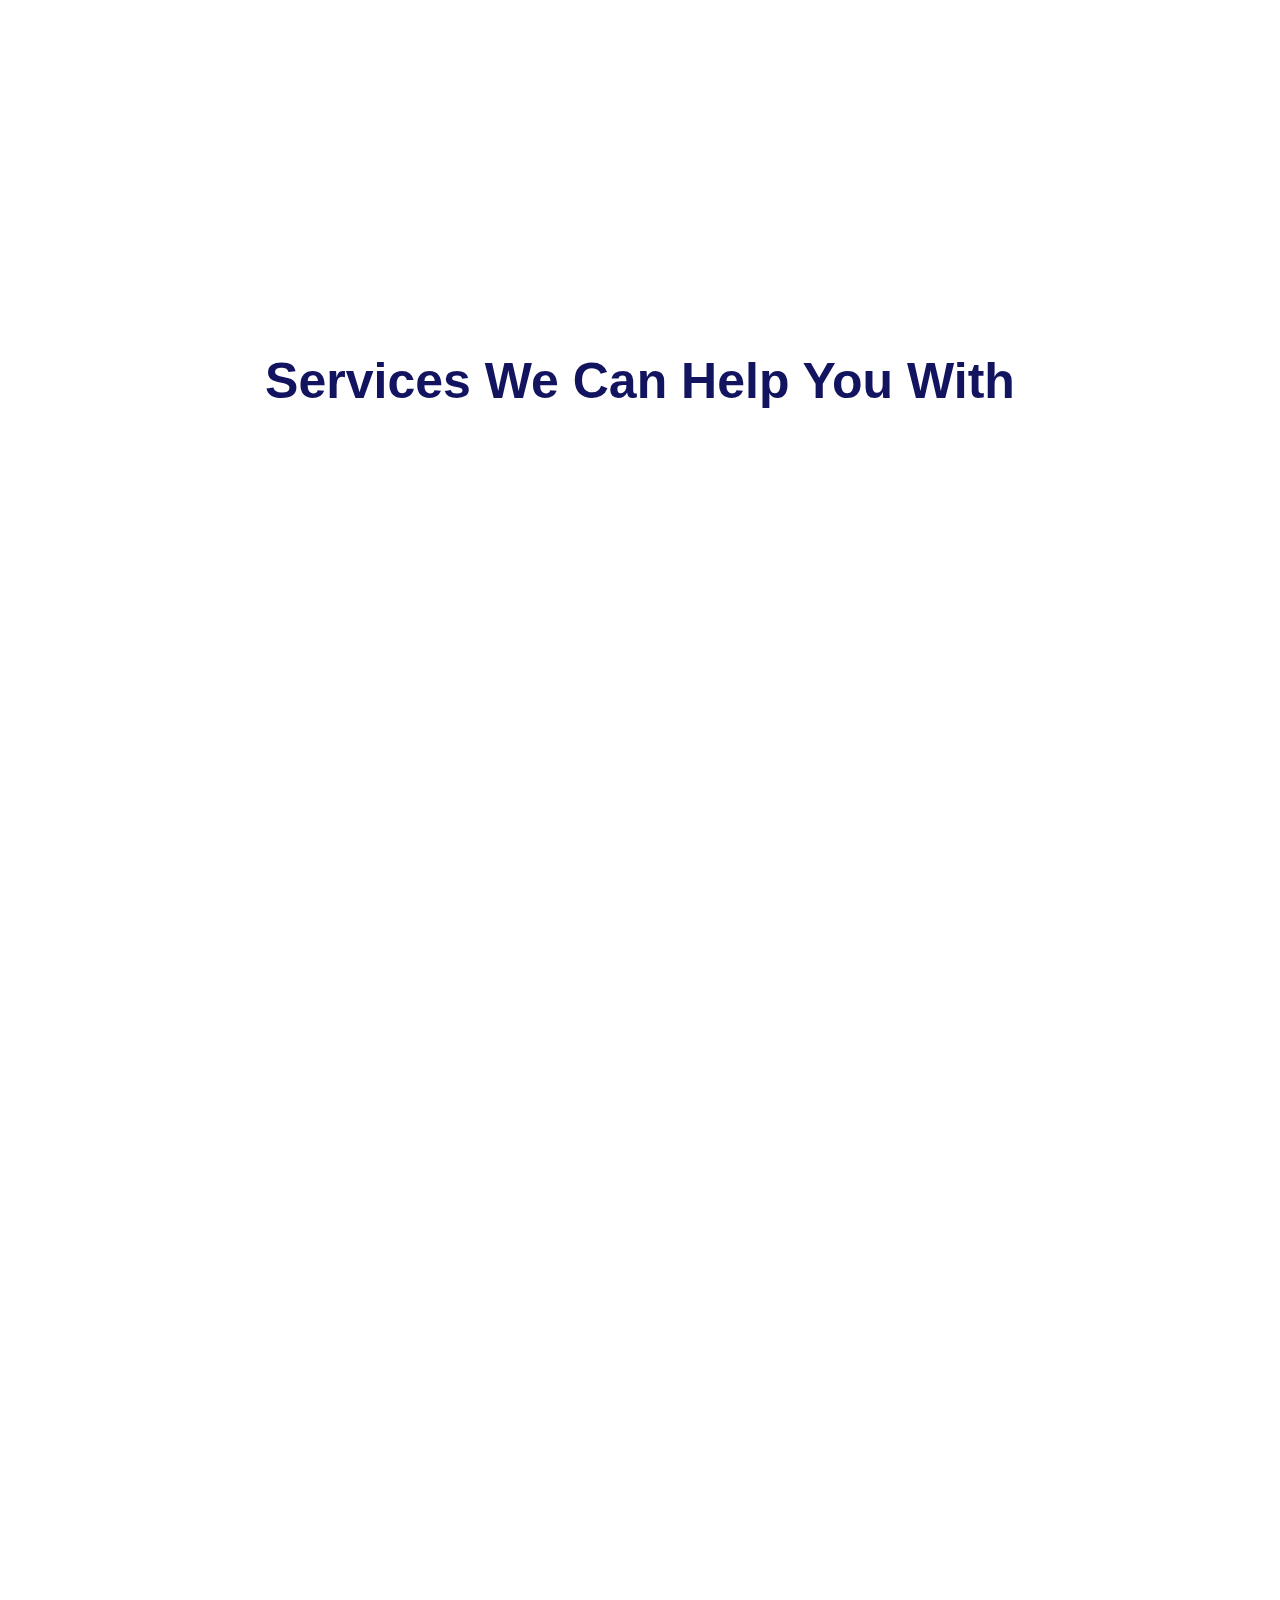
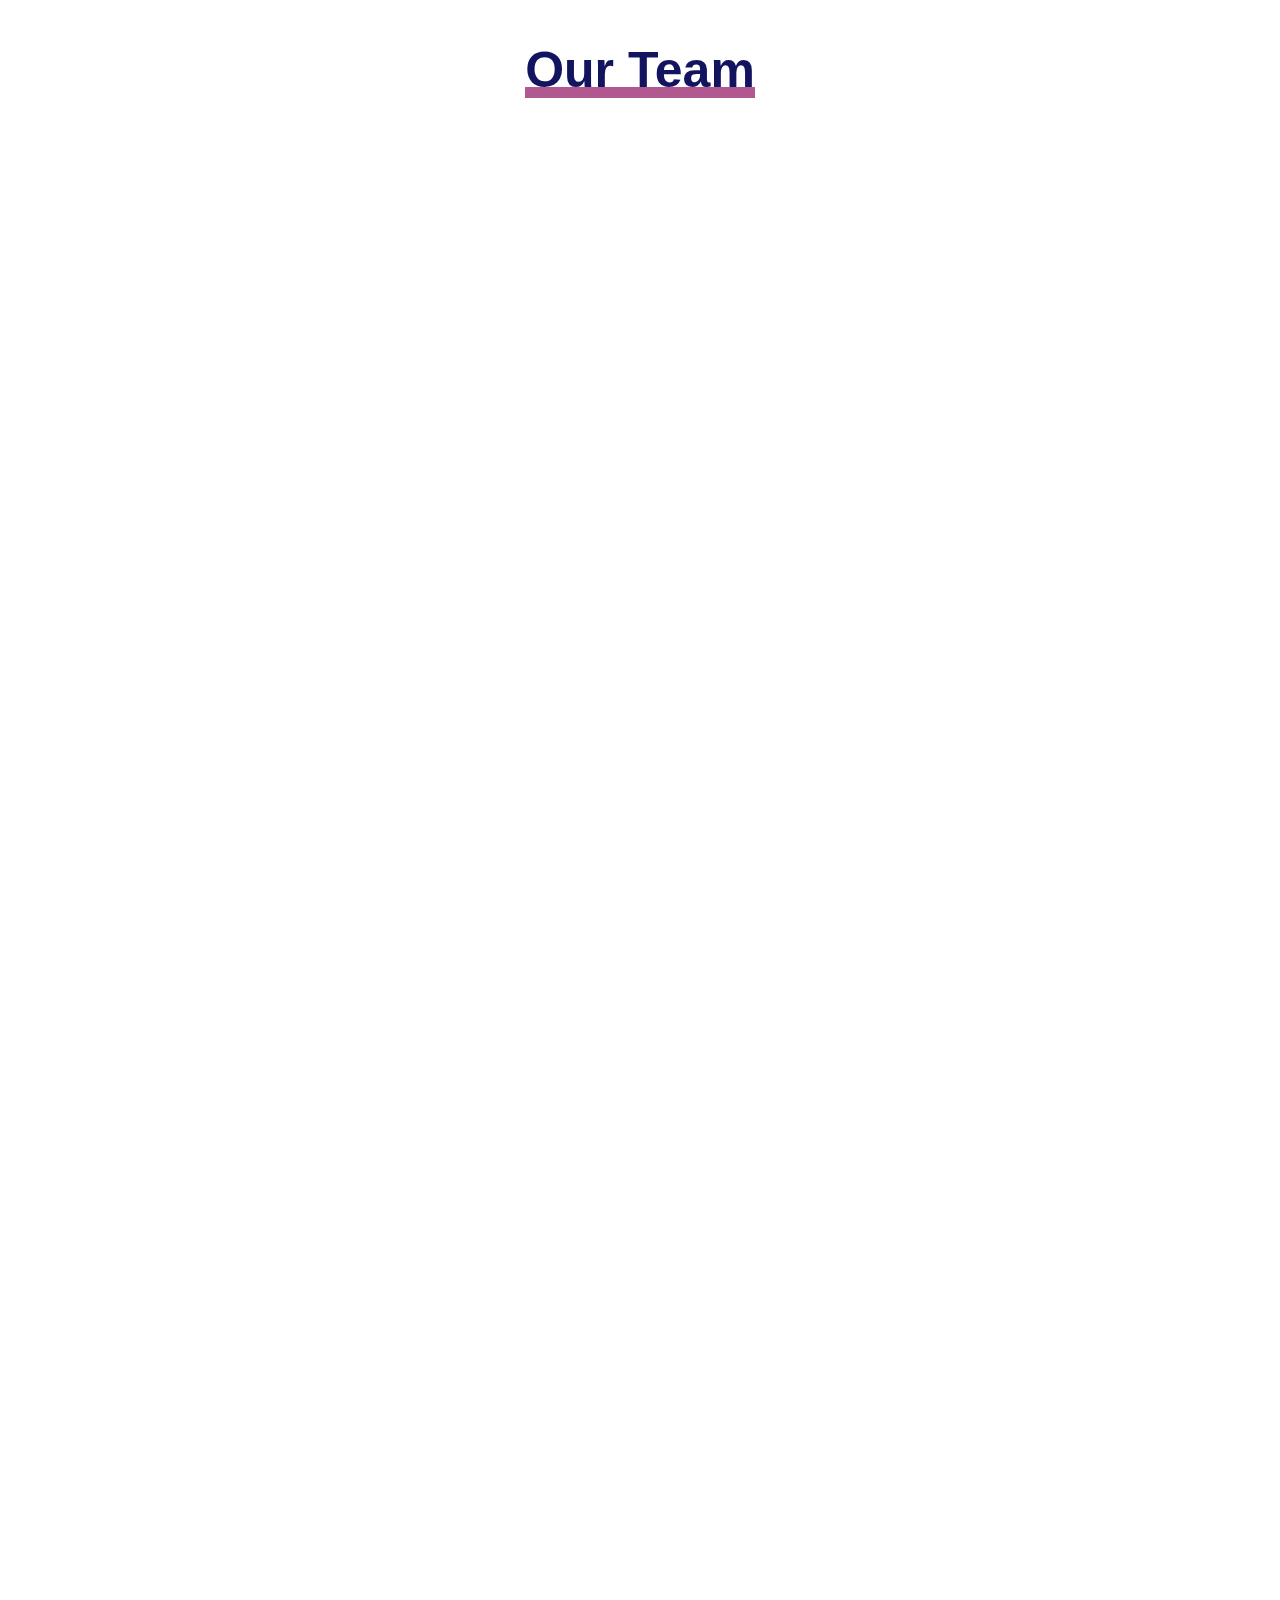
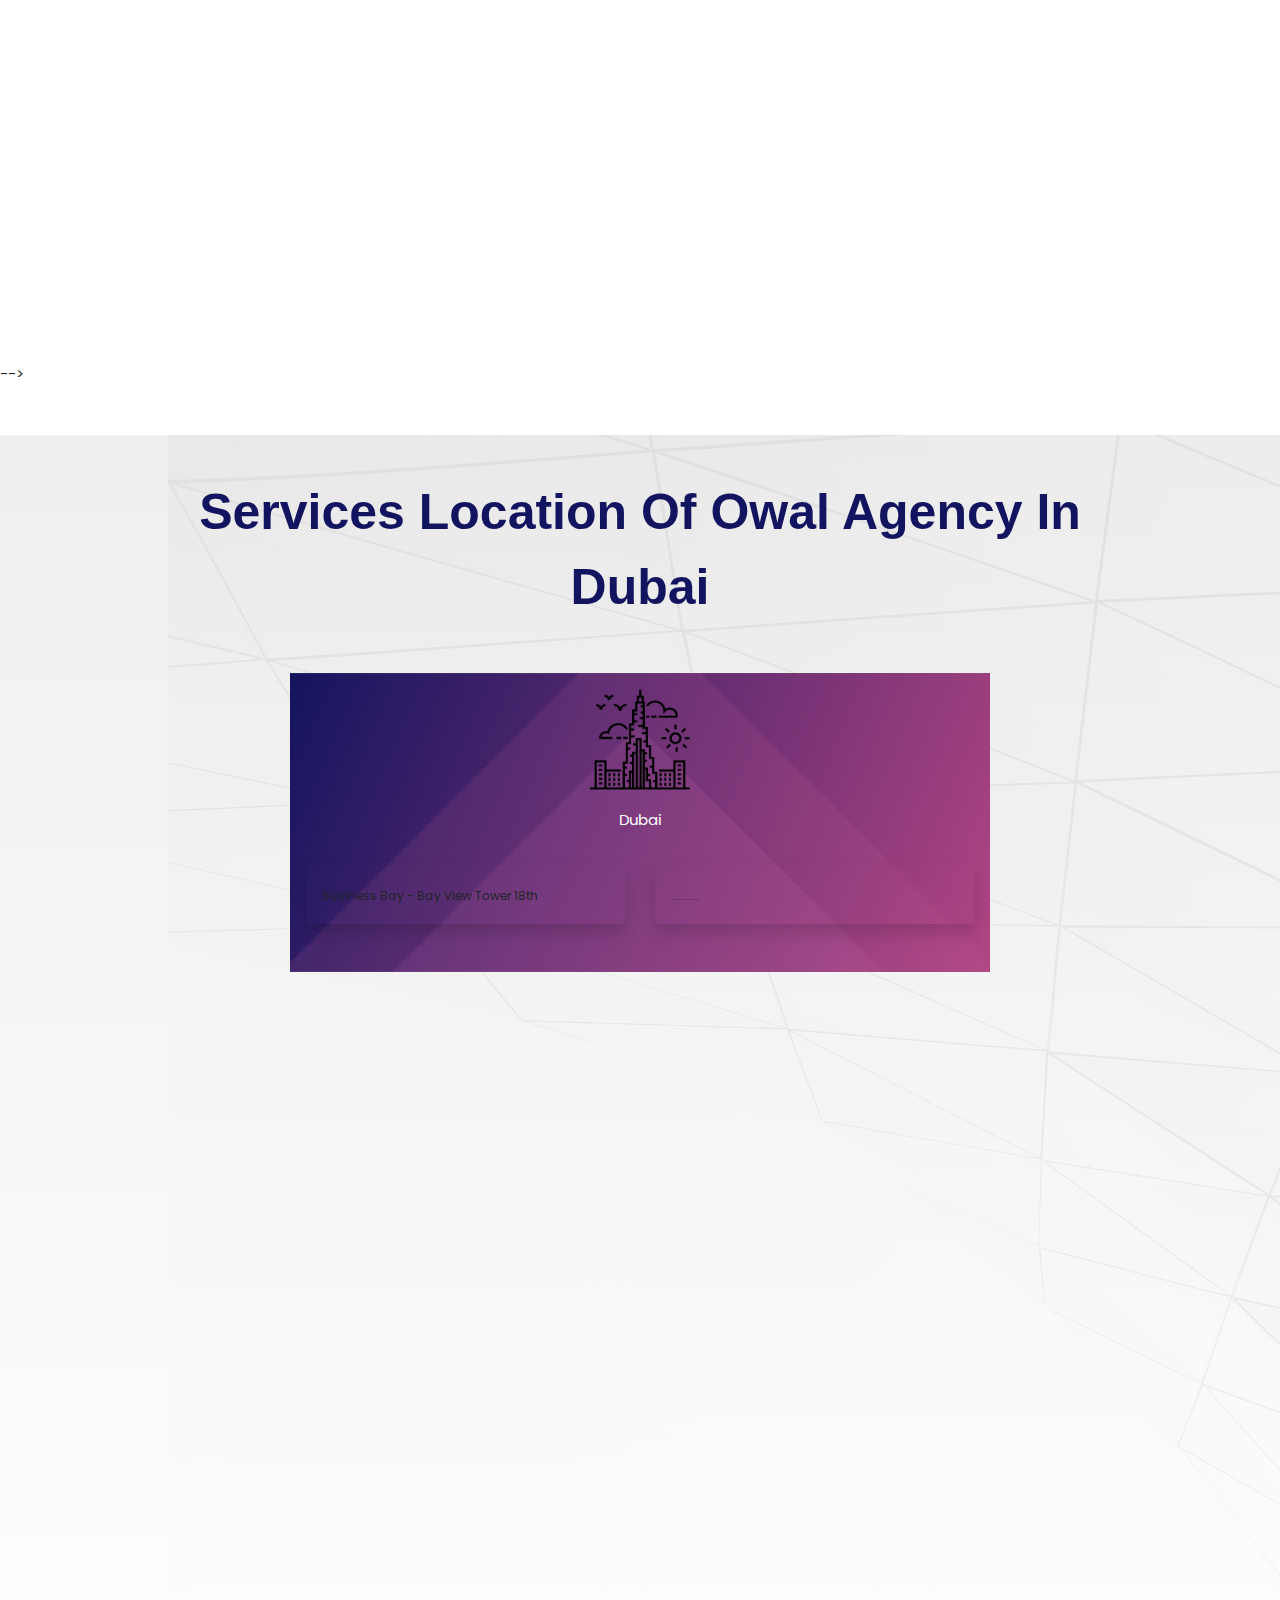
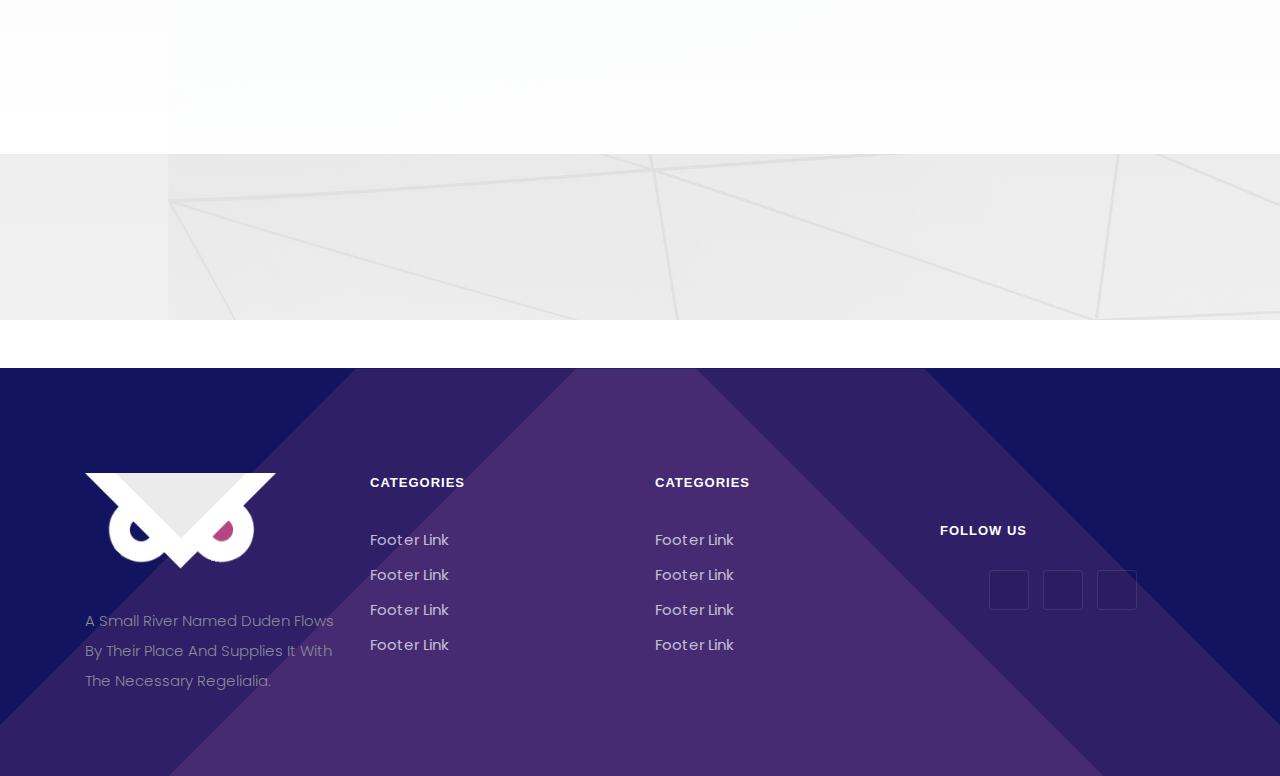
==== commit 5f3d594a: "upload edits" ====
--- a/our-service.html
+++ b/our-service.html
@@ -1,519 +1,410 @@
 <!DOCTYPE html>
 <html lang="en">
-  <head>
-    <!-- Required meta tags -->
-    <meta charset="utf-8" />
-    <meta name="viewport" content="width=device-width, initial-scale=1" />
-
-    <!-- Bootstrap CSS -->
-    <link
-      href="https://cdn.jsdelivr.net/npm/bootstrap@5.0.2/dist/css/bootstrap.min.css"
-      rel="stylesheet"
-      integrity="sha384-EVSTQN3/azprG1Anm3QDgpJLIm9Nao0Yz1ztcQTwFspd3yD65VohhpuuCOmLASjC"
-      crossorigin="anonymous"
-    />
-    <link rel="preconnect" href="https://fonts.googleapis.com">
-    <link rel="preconnect" href="https://fonts.gstatic.com" crossorigin>
-    <link href="https://fonts.googleapis.com/css2?family=Poppins:wght@200;400;600&display=swap" rel="stylesheet">
-    <link rel="stylesheet" href="https://cdnjs.cloudflare.com/ajax/libs/font-awesome/6.2.1/css/all.min.css" integrity="sha512-MV7K8+y+gLIBoVD59lQIYicR65iaqukzvf/nwasF0nqhPay5w/9lJmVM2hMDcnK1OnMGCdVK+iQrJ7lzPJQd1w==" crossorigin="anonymous" referrerpolicy="no-referrer" />
-  
-    <link rel="stylesheet" href="assets/css/animate.css">
-    <link rel="stylesheet" href="assets/css/owl.carousel.min.css" />
-    <link rel="stylesheet" href="assets/css/owl.theme.default.css" />
-    <link rel="stylesheet" href="assets/css/boots-style.css" />
-    <link rel="stylesheet" href="assets/css/style.css" />
-    <link rel="stylesheet" href="assets/css/service.css">
-
-    <title>owl digital solutions</title>
-  </head>
+
+<head>
+  <!-- Required meta tags -->
+  <meta charset="utf-8" />
+  <meta name="viewport" content="width=device-width, initial-scale=1" />
+
+  <!-- Bootstrap CSS -->
+  <link href="https://cdn.jsdelivr.net/npm/bootstrap@5.0.2/dist/css/bootstrap.min.css" rel="stylesheet"
+    integrity="sha384-EVSTQN3/azprG1Anm3QDgpJLIm9Nao0Yz1ztcQTwFspd3yD65VohhpuuCOmLASjC" crossorigin="anonymous" />
+  <link rel="preconnect" href="https://fonts.googleapis.com">
+  <link rel="preconnect" href="https://fonts.googleapis.com">
+<link rel="preconnect" href="https://fonts.gstatic.com" crossorigin>
+
+<link rel="preconnect" href="https://fonts.googleapis.com">
+<link rel="preconnect" href="https://fonts.gstatic.com" crossorigin>
+<link rel="preconnect" href="https://fonts.googleapis.com">
+<link rel="preconnect" href="https://fonts.gstatic.com" crossorigin>
+<link href="https://fonts.googleapis.com/css2?family=Poppins:wght@200;400;600&family=Tajawal:wght@700&display=swap" rel="stylesheet">  
+  <link href="https://fonts.googleapis.com/css2?family=Poppins:wght@200;400;600&display=swap" rel="stylesheet">
+  <link rel="stylesheet" href="https://cdnjs.cloudflare.com/ajax/libs/font-awesome/6.2.1/css/all.min.css"
+    integrity="sha512-MV7K8+y+gLIBoVD59lQIYicR65iaqukzvf/nwasF0nqhPay5w/9lJmVM2hMDcnK1OnMGCdVK+iQrJ7lzPJQd1w=="
+    crossorigin="anonymous" referrerpolicy="no-referrer" />
+  <link rel="stylesheet" href="assets/css/animate.css">
+  <link rel="stylesheet" href="assets/css/owl.carousel.min.css" />
+  <link rel="stylesheet" href="assets/css/owl.theme.default.css" />
+  <link rel="stylesheet" href="assets/css/boots-style.css" />
+  <link rel="stylesheet" href="assets/css/service.css">
+  <link rel="stylesheet" href="assets/css/style.css" />
+
+  <title>owl digital solutions</title>
+</head>
+
 <body>
 
- <div class="landing-page">
-      <div class="layout">
-          <div class="container">
-              <div class="icons row">
-
-                  <div class="col-md-8  social-icons text-md-left text-center">
-                    <div> 
-                      <i class="fa fa-brands fa-facebook-f"></i>
-                      <i class="fa-brands fa-twitter"></i>
-                      <i class="fa-brands fa-instagram"></i></div>
-                     
+  <div class="landing-page">
+    <div class="layout">
+      <div class="container">
+        
+        <div class="icons row justify-content-between">
+
+          <div class="col-md-6  social-icons">
+            <div>
+              <i class="fa fa-brands fa-facebook-f"></i>
+              <i class="fa-brands fa-twitter"></i>
+              <i class="fa-brands fa-instagram"></i>
+            </div>
+
+          </div>
+          
+          <div class="col-md-6  email-icons d-flex justify-content-end ">
+            <span>
+               info <i class="fa-solid fa-envelope "></i>
+            </span>
+            <span class="ml-2">
+              info@gmail.com <i class="fa-solid fa-envelope  "></i>
+ 
+            </span>
+        
+          
+          </div>
+        </div>
+        <nav class="navbar navbar-expand-lg  navbar-light ">
+          <div class="container bg-light shadow px-5 py-1 mb-5 bg-body rounded">
+
+            <a class="navbar-brand" href="index.html"><img src="assets/images/nav-logo.png" alt=""></a>
+
+            <button class="navbar-toggler" type="button" data-bs-toggle="collapse"
+              data-bs-target="#navbarSupportedContent" aria-controls="navbarSupportedContent" aria-expanded="false"
+              aria-label="Toggle navigation">
+              <i class="fas fa-bars"></i>
+            </button>
+            <div class="collapse navbar-collapse" id="navbarSupportedContent">
+              <div class="left-links">
+
+              </div>
+              <ul class="navbar-nav me-auto mb-2 mb-lg-0">
+                <li class="nav-item">
+                  <a class="nav-link " href="#" data-i18n="home">home</a>
+                </li>
+                <li class="nav-item">
+                  <a class="nav-link " href="#" data-i18n="home">home</a>
+                </li>
+                <li class="nav-item">
+                  <a class="nav-link " href="#" data-i18n="home"> home</a>
+                </li>
+                <li class="nav-item">
+                  <a class="nav-link " href="#" data-i18n="home">home</a>
+                </li>
+              </ul>
+              <ul class=" d-flex flex-row   align-items-end">
+                <select class="p-1 mt-2 lang-select">
+                  <option value="en" data-i18n="english" selected>En</option>
+                  <option value="ar" data-i18n="arabic">Ar</option>
+                </select>
+                </li>
+                <li class="nav-item me-3 me-lg-0 dropdown">
+
+                  <button class="btn btn-start rounded-3 " type="submit" onclick="toggleForm()"> <span
+                      data-i18n="start">start project</span> <i class="fa-solid fa-rocket"></i></button>
+
+
+                </li>
+              </ul>
+
+            </div>
+          </div>
+        </nav>
+
+        
+        <div class="container">
+
+            <div class="content d-flex ">
+              <div class="underscool"> - -</div>
+              <div class="lines">
+                
+              </div>
+              <div class="right" > <h4 data-i18n="OURSERVICES">OUR SERVICES</h4>  </div>
+            </div>
+        
+
+          </div>
+          <br>
+          <div class="service-info ml-5  " data-i18n="teamMembPOS"><h4> Ui UX </h4></div>
+
+      </div>
+    </div>
+    <section class="service-details py-5">
+        <div class="container">
+          <div class="row">
+            <div class="col-md-6  wow animate__ animate__fadeInLeft animated" data-wow-delay=".5s"
+            style="visibility: visible; animation-delay: 0.5s; animation-name: fadeInLeft;">
+              <img src="assets/images/sapiens (11).png" alt="">
+            </div>
+            <div class="col-md-6 pl-5 mt-5 pt-5 text-small wow animate__ animate__fadeInRight animated" data-wow-duration="2s" data-wow-delay=".5s"
+            style="visibility: visible; animation-delay: 0.5s; animation-name: fadeInRight;">
+              <p data-i18n="OURSERVICESDesc">
+                orem Ipsum is simply dummy text of the printing and typesetting industry. Lorem Ipsum has been the industry’s standard dummy text ever since the 1500s, when an unknown printer took a galley of type and scrambled it to make a type specimen book. It has survived not only five centuries, but also the leap into electronic typesetting, remaining essentially unchanged.
+              </p>
+            </div>
+          </div>
+        </div>
+      </section>
+    
+
+    <div class="help">
+      <div class="container">
+        <div class="row wow animate__ animate__fadeInLeft animated" data-wow-duration="2s" data-wow-delay=".5s"
+          style="visibility: visible; animation-delay: 0.5s; animation-name: fadeInRight;">
+          <div class="col-md-6 about-item ">
+            <div class="icon-info">
+              <h6><i class="fa-solid fa-arrows-spin fa-lg"></i> <span data-i18n="InterfaceTitle"=""> interface
+                  design</span></h6>
+              <p class="text" data-i18n="interfaceDesc">Dolor voluptate aliquip laborum veniam officia sint ipsum magna
+                labore eu labore tempor.
+                Dolor voluptate aliquip laborum veniam officia sint ipsum magna labore eu labore tempor
+              </p>
+            </div>
+          </div>
+          <div class="col-md-6 about-item">
+            <div class="icon-info">
+              <h6><i class="fa-solid fa-arrows-spin fa-lg"></i> <span data-i18n="InterfaceTitle"=""> interface
+                  design</span></h6>
+              <p class="text" data-i18n="interfaceDesc">Dolor voluptate aliquip laborum veniam officia sint ipsum magna
+                labore eu labore tempor.
+                Dolor voluptate aliquip laborum veniam officia sint ipsum magna labore eu labore tempor
+              </p>
+            </div>
+          </div>
+        </div>
+        <div class="row wow  animate__ animate__fadeInRight animated" data-wow-duration="2s" data-wow-delay=".5s"
+          style="visibility: visible; animation-delay: 0.5s; animation-name: fadeInRight;">
+          <div class="col-md-6 about-item">
+            <div class="icon-info">
+              <h6><i class="fa-solid fa-arrows-spin fa-lg"></i> <span data-i18n="InterfaceTitle"=""> interface
+                  design</span></h6>
+              <p class="text" data-i18n="interfaceDesc">Dolor voluptate aliquip laborum veniam officia sint ipsum magna
+                labore eu labore tempor.
+                Dolor voluptate aliquip laborum veniam officia sint ipsum magna labore eu labore tempor
+              </p>
+            </div>
+          </div>
+          <div class="col-md-6 about-item">
+            <div class="icon-info">
+              <h6><i class="fa-solid fa-arrows-spin fa-lg"></i> <span data-i18n="InterfaceTitle"=""> interface
+                  design</span></h6>
+              <p class="text" data-i18n="interfaceDesc">Dolor voluptate aliquip laborum veniam officia sint ipsum magna
+                labore eu labore tempor.
+                Dolor voluptate aliquip laborum veniam officia sint ipsum magna labore eu labore tempor
+              </p>
+            </div>
+          </div>
+        </div>
+      </div>
+    </div>
+    <div class="Projects help Projects-bg">
+      <div class="container">
+        <h1 data-i18n="servicesTitle1P1">Services We Can Help You With <br /> <span> Owl agenecy</span></h1>
+        <div class="project">
+          <div class="row wow bounceIn" data-wow-duration="1s"
+            style="visibility: visible; animation-duration: 1s; animation-name: bounceIn;">
+            <div class="col-md-4 project-item shadow-sm p-3 mb-5 bg-body rounded ">
+              <div class="project-info">
+                <img src="assets//images/work-snapshoot.png" alt="accept" />
+                <div class="overlay">
+                  <button class="view" data-i18n="btnView"> <i class="fa-solid fa-eye"></i> view</button>
+                </div>
+              </div>
+            </div>
+            <div class="col-md-4 project-item shadow-sm p-3 mb-5 bg-body rounded ">
+              <div class="project-info move-top">
+                <img src="assets//images/work-snapshoot.png" alt="accept" />
+                <div class="overlay">
+                  <button class="view" data-i18n="btnView"> <i class="fa-solid fa-eye"></i> view</button>
+                </div>
+              </div>
+            </div>
+            <div class="col-md-4 project-item shadow-sm p-3 mb-5 bg-body rounded ">
+              <div class="project-info">
+                <img src="assets//images/work-snapshoot.png" alt="accept" />
+                <div class="overlay">
+                  <button class="view" data-i18n="btnView"> <i class="fa-solid fa-eye"></i> view</button>
+                </div>
+              </div>
+            </div>
+          </div>
+          <div class="row wow bounceIn" data-wow-duration="1s"
+            style="visibility: visible; animation-duration: 1s; animation-name: bounceIn;">
+            <div class="col-md-4 project-item shadow-sm p-3 mb-5 bg-body rounded ">
+              <div class="project-info">
+                <img src="assets//images/work-snapshoot.png" alt="accept" />
+                <div class="overlay">
+                  <button class="view" data-i18n="btnView"> <i class="fa-solid fa-eye"></i> view</button>
+                </div>
+              </div>
+            </div>
+            <div class="col-md-4 project-item shadow-sm p-3 mb-5 bg-body rounded ">
+              <div class="project-info move-top">
+                <img src="assets//images/work-snapshoot.png" alt="accept" />
+                <div class="overlay">
+                  <button class="view" data-i18n="btnView"> <i class="fa-solid fa-eye"></i> view</button>
+                </div>
+              </div>
+            </div>
+            <div class="col-md-4 project-item shadow-sm p-3 mb-5 bg-body rounded ">
+              <div class="project-info">
+                <img src="assets//images/work-snapshoot.png" alt="accept" />
+                <div class="overlay">
+                  <button class="view" data-i18n="btnView"> <i class="fa-solid fa-eye"></i> view</button>
+                </div>
+              </div>
+            </div>
+          </div>
+        </div>
+      </div>
+    </div>
+  </div>
+
+  <!-- start team -->
+  <section class=" my-5 overflow-hidden help">
+    <h1><span data-i18n="ourTeamHeader">our team </span></h1>
+    <div class=" mt-5">
+      <div class="container ">
+
+        <div class="owl-carousel services-carousel owl-theme owl-loaded wow bounceIn owl-drag" data-wow-duration="1s"
+          style="visibility: visible; animation-duration: 1s; animation-name: bounceIn;">
+          <div class="owl-stage-outer">
+            <div class="owl-stage">
+              <div class="owl-item over ">
+                <div class=" team-img">
+                  <img src="assets/images/desola-lanre-ol.png" alt="">
+                  <div class="overlay">
+                    <div class="team-details text-center ">
+                      <h5 data-i18n="teamMemb">braa adnan</h5>
+                      <p data-i18n="teamMembPOS">
+                        ui / ux designer
+                      </p>
+                    </div>
                   </div>
-                  <div class="col-md-4  email-icons text-md-left text-center">
-                    
-                   <div> <i class="fa-solid fa-envelope ml-5"></i> info <i class="fa-solid fa-envelope ml-5"></i> info@gmail.com</div>   
+                </div>
+              </div>
+              <div class="owl-item over  ">
+                <div class=" team-img">
+                  <img src="assets/images/desola-lanre-ol.png" alt="">
+                  <div class="overlay">
+                    <div class="team-details text-center ">
+                      <h5 data-i18n="teamMemb">braa adnan</h5>
+                      <p data-i18n="teamMembPOS">
+                        ui / ux designer
+                      </p>
+                    </div>
                   </div>
-              </div>
-              <nav class="navbar navbar-expand-lg  navbar-light ">
-                <div class="container bg-light shadow px-5 py-1 mb-5 bg-body rounded">
-      
-                  <a class="navbar-brand" href="index.html"><img src="assets/images/nav-logo.png" alt=""></a>
-      
-                  <button class="navbar-toggler" type="button" data-bs-toggle="collapse"
-                    data-bs-target="#navbarSupportedContent" aria-controls="navbarSupportedContent" aria-expanded="false"
-                    aria-label="Toggle navigation">
-                    <i class="fas fa-bars"></i>
-                  </button>
-                  <div class="collapse navbar-collapse" id="navbarSupportedContent">
-                    <div class="left-links">
-      
+                </div>
+              </div>
+
+              <div class="owl-item over">
+                <div class=" team-img">
+                  <img src="assets/images/desola-lanre-ol.png" alt="">
+                  <div class="overlay">
+                    <div class="team-details text-center">
+                      <h5 data-i18n="teamMemb">braa adnan</h5>
+                      <p data-i18n="teamMembPOS">
+                        ui / ux designer
+                      </p>
                     </div>
-                    <ul class="navbar-nav me-auto mb-2 mb-lg-0">
-                      <li class="nav-item">
-                        <a class="nav-link " href="#" data-i18n="home">home</a>
-                      </li>
-                      <li class="nav-item">
-                        <a class="nav-link " href="#" data-i18n="home">home</a>
-                      </li>
-                      <li class="nav-item">
-                        <a class="nav-link " href="#" data-i18n="home"> home</a>
-                      </li>
-                      <li class="nav-item">
-                        <a class="nav-link " href="#" data-i18n="home">home</a>
-                      </li>
-                    </ul>
-                    <ul class=" d-flex flex-row   align-items-end">
-                      <select class="p-1 mt-2 lang-select">
-                        <option value="en" data-i18n="english" selected>En</option>
-                        <option value="ar" data-i18n="arabic">Ar</option>
-                      </select>
-                      </li>
-                      <li class="nav-item me-3 me-lg-0 dropdown">
-      
-                        <button class="btn btn-start rounded-3 " type="submit" onclick="toggleForm()"> <span
-                            data-i18n="start">start project</span> <i class="fa-solid fa-rocket"></i></button>
-      
-      
-                      </li>
-                    </ul>
-      
                   </div>
                 </div>
-              </nav>
-              <div class="container">
-
-                <div class="content d-flex ">
-                  <div class="underscool"> - -</div>
-                  <div class="lines">
-                    
+              </div>
+
+              <div class="owl-item over">
+                <div class=" team-img">
+                  <img src="assets/images/desola-lanre-ol.png" alt="">
+                  <div class="overlay">
+                    <div class="team-details text-center">
+                      <h5 data-i18n="teamMemb">braa adnan</h5>
+                      <p data-i18n="teamMembPOS">
+                        ui / ux designer
+                      </p>
+                    </div>
                   </div>
-                  <div class="right" data-i18n="OURSERVICES"> <h4>OUR SERVICES</h4>  </div>
-                </div>
-            
-
-              </div>
-              <br>
-              <div class="service-info ml-5  " data-i18n="teamMembPOS"><h4> Ui UX </h4></div>
-
-
-      </div>
-  </div>
-
-
-  <section class="service-details py-5">
+                </div>
+              </div>
+
+              <div class="owl-item over">
+                <div class=" team-img">
+                  <img src="assets/images/desola-lanre-ol.png" alt="">
+                  <div class="overlay">
+                    <div class="team-details text-center">
+                      <h5 data-i18n="teamMemb">braa adnan</h5>
+                      <p data-i18n="teamMembPOS">
+                        ui / ux designer
+                      </p>
+                    </div>
+                  </div>
+                </div>
+              </div>
+
+            </div>
+          </div>
+
+        </div>
+
+
+      </div> -->
+    </div>
+
+    </div>
+  </section>
+  <!-- end team -->
+
+  <!-- contact us and info -->
+
+  <section class="contact-big-section my-5 help ">
     <div class="container">
-      <div class="row">
-        <div class="col-md-6  wow animate__ animate__fadeInLeft animated" data-wow-delay=".5s"
-        style="visibility: visible; animation-delay: 0.5s; animation-name: fadeInLeft;">
-          <img src="assets/images/sapiens (11).png" alt="">
-        </div>
-        <div class="col-md-6 pl-5 mt-5 pt-5 text-small wow animate__ animate__fadeInRight animated" data-wow-duration="2s" data-wow-delay=".5s"
-        style="visibility: visible; animation-delay: 0.5s; animation-name: fadeInRight;">
-          <p data-i18n="OURSERVICESDesc">
-            orem Ipsum is simply dummy text of the printing and typesetting industry. Lorem Ipsum has been the industry’s standard dummy text ever since the 1500s, when an unknown printer took a galley of type and scrambled it to make a type specimen book. It has survived not only five centuries, but also the leap into electronic typesetting, remaining essentially unchanged.
-          </p>
-        </div>
-      </div>
-    </div>
-  </section>
-
-  <div class="help">
-    <div class="container">
-      <div class="row wow animate__ animate__fadeInLeft animated" data-wow-duration="2s" data-wow-delay=".5s"
-        style="visibility: visible; animation-delay: 0.5s; animation-name: fadeInRight;">
-        <div class="col-md-6 about-item ">
-          <div class="icon-info">
-            <h6><i class="fa-solid fa-arrows-spin fa-lg"></i> <span data-i18n="InterfaceTitle"=""> interface design</span></h6>
-            <p class="text" data-i18n="interfaceDesc">Dolor voluptate aliquip laborum veniam officia sint ipsum magna labore eu labore tempor.
-              Dolor voluptate aliquip laborum veniam officia sint ipsum magna labore eu labore tempor
-            </p>
-          </div>
-        </div>
-        <div class="col-md-6 about-item">
-          <div class="icon-info">
-            <h6><i class="fa-solid fa-arrows-spin fa-lg"></i> <span data-i18n="InterfaceTitle"=""> interface design</span></h6>
-            <p class="text" data-i18n="interfaceDesc">Dolor voluptate aliquip laborum veniam officia sint ipsum magna labore eu labore tempor.
-              Dolor voluptate aliquip laborum veniam officia sint ipsum magna labore eu labore tempor
-            </p>
-          </div>
-        </div>
-      </div>
-      <div class="row wow  animate__ animate__fadeInRight animated" data-wow-duration="2s" data-wow-delay=".5s"
-        style="visibility: visible; animation-delay: 0.5s; animation-name: fadeInRight;">
-        <div class="col-md-6 about-item">
-          <div class="icon-info">
-            <h6><i class="fa-solid fa-arrows-spin fa-lg"></i> <span data-i18n="InterfaceTitle"=""> interface design</span></h6>
-            <p class="text" data-i18n="interfaceDesc">Dolor voluptate aliquip laborum veniam officia sint ipsum magna labore eu labore tempor.
-              Dolor voluptate aliquip laborum veniam officia sint ipsum magna labore eu labore tempor
-            </p>
-          </div>
-        </div>
-        <div class="col-md-6 about-item">
-          <div class="icon-info">
-            <h6><i class="fa-solid fa-arrows-spin fa-lg"></i> <span data-i18n="InterfaceTitle"=""> interface design</span></h6>
-            <p class="text" data-i18n="interfaceDesc">Dolor voluptate aliquip laborum veniam officia sint ipsum magna labore eu labore tempor.
-              Dolor voluptate aliquip laborum veniam officia sint ipsum magna labore eu labore tempor
-            </p>
-          </div>
-        </div>
-      </div>
-    </div>
-  </div>
-  <div class="Projects help ">
-    <div class="container">
-      <h1 data-i18n="servicesTitle1P1">Services We Can Help You With <br /> <span>  Owl agenecy</span></h1>
-      <div class="project">
-        <div class="row wow bounceIn" data-wow-duration="1s"
-          style="visibility: visible; animation-duration: 1s; animation-name: bounceIn;">
-          <div class="col-md-4 project-item shadow-sm p-3 mb-5 bg-body rounded ">
-            <div class="project-info">
-              <img src="assets//images/work-snapshoot.png" alt="accept" />
-              <div class="overlay">
-                <button class="view" data-i18n="btnView"> <i class="fa-solid fa-eye"></i> view</button>
-              </div>
-            </div>
-          </div>
-          <div class="col-md-4 project-item shadow-sm p-3 mb-5 bg-body rounded ">
-            <div class="project-info move-top">
-              <img src="assets//images/work-snapshoot.png" alt="accept" />
-              <div class="overlay">
-                <button class="view" data-i18n="btnView"> <i class="fa-solid fa-eye"></i> view</button>
-              </div>
-            </div>
-          </div>
-          <div class="col-md-4 project-item shadow-sm p-3 mb-5 bg-body rounded ">
-            <div class="project-info">
-              <img src="assets//images/work-snapshoot.png" alt="accept" />
-              <div class="overlay">
-                <button class="view" data-i18n="btnView"> <i class="fa-solid fa-eye"></i> view</button>
-              </div>
-            </div>
-          </div>
-        </div>
-        <div class="row wow bounceIn" data-wow-duration="1s"
-          style="visibility: visible; animation-duration: 1s; animation-name: bounceIn;">
-          <div class="col-md-4 project-item shadow-sm p-3 mb-5 bg-body rounded ">
-            <div class="project-info">
-              <img src="assets//images/work-snapshoot.png" alt="accept" />
-              <div class="overlay">
-                <button class="view" data-i18n="btnView"> <i class="fa-solid fa-eye"></i> view</button>
-              </div>
-            </div>
-          </div>
-          <div class="col-md-4 project-item shadow-sm p-3 mb-5 bg-body rounded ">
-            <div class="project-info move-top">
-              <img src="assets//images/work-snapshoot.png" alt="accept" />
-              <div class="overlay">
-                <button class="view" data-i18n="btnView"> <i class="fa-solid fa-eye"></i> view</button>
-              </div>
-            </div>
-          </div>
-          <div class="col-md-4 project-item shadow-sm p-3 mb-5 bg-body rounded ">
-            <div class="project-info">
-              <img src="assets//images/work-snapshoot.png" alt="accept" />
-              <div class="overlay">
-                <button class="view" data-i18n="btnView"> <i class="fa-solid fa-eye"></i> view</button>
-                </div>
-            </div>
-          </div>
-        </div>
-      </div>
-    </div>
-  </div>
-</div>
-
-<!-- start team -->
-<section class=" my-5 overflow-hidden help">
-  <h1><span data-i18n="ourTeamHeader">our team </span></h1>
-  <div class=" mt-5">
-    <div class="container ">
-
-      <div class="owl-carousel services-carousel owl-theme owl-loaded wow bounceIn owl-drag" data-wow-duration="1s"
-        style="visibility: visible; animation-duration: 1s; animation-name: bounceIn;">
-        <div class="owl-stage-outer">
-          <div class="owl-stage">
-            <div class="owl-item over ">
-              <div class=" team-img">
-                <img src="assets/images/desola-lanre-ol.png" alt="">
-                <div class="overlay">
-                  <div class="team-details text-center ">
-                    <h5 data-i18n="teamMemb">braa adnan</h5>
-                    <p data-i18n="teamMembPOS">
-                      ui / ux designer
-                    </p>
-                  </div>
-                </div>
-              </div>
-            </div>
-            <div class="owl-item over  ">
-              <div class=" team-img">
-                <img src="assets/images/desola-lanre-ol.png" alt="">
-                <div class="overlay">
-                  <div class="team-details text-center ">
-                    <h5 data-i18n="teamMemb">braa adnan</h5>
-                    <p data-i18n="teamMembPOS">
-                      ui / ux designer
-                    </p>
-                  </div>
-                </div>
-              </div>
-            </div>
-
-            <div class="owl-item over">
-              <div class=" team-img">
-                <img src="assets/images/desola-lanre-ol.png" alt="">
-                <div class="overlay">
-                  <div class="team-details text-center">
-                    <h5 data-i18n="teamMemb">braa adnan</h5>
-                    <p data-i18n="teamMembPOS">
-                      ui / ux designer
-                    </p>
-                  </div>
-                </div>
-              </div>
-            </div>
-
-            <div class="owl-item over">
-              <div class=" team-img">
-                <img src="assets/images/desola-lanre-ol.png" alt="">
-                <div class="overlay">
-                  <div class="team-details text-center">
-                    <h5 data-i18n="teamMemb">braa adnan</h5>
-                    <p data-i18n="teamMembPOS">
-                      ui / ux designer
-                    </p>
-                  </div>
-                </div>
-              </div>
-            </div>
-
-            <div class="owl-item over">
-              <div class=" team-img">
-                <img src="assets/images/desola-lanre-ol.png" alt="">
-                <div class="overlay">
-                  <div class="team-details text-center">
-                    <h5 data-i18n="teamMemb">braa adnan</h5>
-                    <p data-i18n="teamMembPOS">
-                      ui / ux designer
-                    </p>
-                  </div>
-                </div>
-              </div>
-            </div>
-
-          </div>
-        </div>
-
-      </div>
-
-
-    </div> -->
-  </div>
-
-  </div>
-</section>
-<!-- end team -->
-
-<!-- contact us and info -->
-
-<section class="contact my-5 help ">
-  <div class="container">
-    <h1 data-i18n="serviceLocationHead">Services location of owal agency <br /><span data-i18n="Dubai">in dubai</span></h1>
-    <div class="location-section px-3">
-      <div class="row">
-        <div class="col-md-4 mx-auto my-3 agancy-site text-center">
-          <img src="assets/images/burj-khalifa.png" alt="" class="mb-3 " />
-          <p class="locatin-desc" data-i18n="Dubai">dubai</p>
-        </div>
-      </div>
-      <div class="row justify-content-around">
-        <div class="col-md-6">
-          <div class="shadow p-3 mb-5 bg-body rounded">
-            <i class="fa fa-map-marker" aria-hidden="true"></i>
-            <span style="font-size: 12px; " data-i18n="locOfAgancy"> Business Bay - Bay View Tower 18th</span>
-          </div>
-        </div>
-        <div class="col-md-6">
-          <div class="shadow p-3 mb-5 bg-body rounded"><i class="fa-regular fa-clock"></i> <span
-              style="font-size: 1px;" data-i18n="timeOfWork">From Monday to Saturday from 9 am to 8 pm</span></div>
-        </div>
-      </div>
-    </div>
-
-
-  </div>
-
-  <div class="container my-5 help">
-    <div class="wow animate__ animate__fadeInLeft animated" data-wow-delay=".5s"
-      style="visibility: visible; animation-delay: .5s; animation-name: fadeInLeft;">
-      <form class="row g-3 shadow-lg pb-5 px-5 mb-5 bg-body-tertiary rounded mt-5 contact-form ">
-        <h1><span data-i18n="contact">Contact Us</span></h1>
-        <p class="text-center text-secondary " data-i18n="contactDesc">Sign-up for our newsletter to keep up to date with our community</p>
-        <div class="col-md-6">
-          <label for="inputName" class="form-label"  data-i18n="Name">Name</label>
-          <input type="text" class="form-control input-bg rounded-3" id="inputName">
-        </div>
-
-        <div class="col-md-6">
-          <label for="inputEmail4" class="form-label"  data-i18n="Email">Email</label>
-          <input type="email" class="form-control input-bg rounded-3" id="inputEmail4">
-        </div>
-
-
-        <div class="col-md-6">
-          <label for="budget" class="col-form-label "  data-i18n="ChooseService">choose service</label>
-          <select class="custom-select input-bg rounded-3" id="budget" name="budget">
-            <option selected  data-i18n="contactDesc">choose service you talk about</option>
-            <option value=""  data-i18n="serviceName">service Name</option>
-            <option value=""  data-i18n="serviceName">service Name</option>
-            <option value=""  data-i18n="serviceName">service Name</option>
-            <option value=""  data-i18n="serviceName">service Name</option>
-          </select>
-        </div>
-        <div class="col-md-6">
-          <label for="inputCity" class="form-label" data-i18n="Phone">Phone</label>
-          <input type="tel" class="form-control input-bg" id="inputPhone">
-        </div>
-
-
-
-        <div class=" col-12 ">
-          <textarea class="form-control input-bg rounded-3" placeholder="Enter your massage " id="floatingTextarea2"
-            style="height: 100px" data-i18n="yourMassage"></textarea>
-
-        </div>
-
-        <div class="col-12">
-          <div class="form-check">
-            <input class="form-check-input" type="checkbox" id="gridCheck">
-            <label class="form-check-label" for="gridCheck" >
-             <span data-i18n="CheckMe"> Check me out</span> 
-            </label>
-          </div>
-        </div>
-        <div class="col-12">
-          <button type="submit" class="btn submit-btn m-auto d-block px-5 " data-i18n="send">send</button>
-        </div>
-      </form>
-    </div>
-  </div>
-
-
-</section>
-
-<!-- footer -->
-<footer class="footer-04">
-  <div class="container">
-    <div class="row">
-      <div class="col-md-6 col-lg-3 mb-md-0 mb-4">
-        <h2 class="footer-heading">
-          <a href="#" class="footer-logo"><img src="assets/images/footer-logo.png" alt=""  class="w-75"/> </a>
-        </h2>
-        <p data-i18n="footerDesc">
-          A small river named Duden flows by their place and supplies it
-          with the necessary regelialia.
-        </p>
-      </div>
-      <div class="col-md-6 col-lg-3 mb-md-0 mb-4">
-        <h2 class="footer-heading" data-i18n="footerLinksTitle">Categories</h2>
-        <ul class="list-unstyled">
-          <li><a href="#" class="py-1 d-block" data-i18n="footerLinks">Footer Link</a></li>
-          <li><a href="#" class="py-1 d-block" data-i18n="footerLinks">Footer Link</a></li>
-          <li><a href="#" class="py-1 d-block" data-i18n="footerLinks">Footer Link</a></li>
-          <li><a href="#" class="py-1 d-block" data-i18n="footerLinks">Footer Link</a></li>
-
-        
-        </ul>
-      </div>
-      <div class="col-md-6 col-lg-3 mb-md-0 mb-4">
-        <h2 class="footer-heading" data-i18n="footerLinksTitle">Categories</h2>
-        <ul class="list-unstyled">
-          <li><a href="#" class="py-1 d-block" data-i18n="footerLinks">Footer Link</a></li>
-          <li><a href="#" class="py-1 d-block" data-i18n="footerLinks">Footer Link</a></li>
-          <li><a href="#" class="py-1 d-block" data-i18n="footerLinks">Footer Link</a></li>
-          <li><a href="#" class="py-1 d-block" data-i18n="footerLinks">Footer Link</a></li>
-        </ul>
-      </div>
-      <div class="col-md-6 col-lg-3 mb-md-0 mb-4">
-        <h2 class="footer-heading mt-5" data-i18n="fOLLOWUS">Follow us</h2>
-        <ul class="ftco-footer-social p-0">
-          <li class="ftco-animate">
-            <a
-              href="#"
-              data-toggle="tooltip"
-              data-placement="top"
-              title="Twitter"
-              ><i class="fa-brands fa-twitter fa-2xl"></i
-            ></a>
-          </li>
-          <li class="ftco-animate">
-            <a
-              href="#"
-              data-toggle="tooltip"
-              data-placement="top"
-              title="Facebook"
-              ><i class="fa-brands fa-facebook fa-2xl"></i
-            ></a>
-          </li>
-          <li class="ftco-animate">
-            <a
-              href="#"
-              data-toggle="tooltip"
-              data-placement="top"
-              title="Instagram"
-              ><i class="fa-brands fa-instagram fa-2xl"></i
-            ></a>
-          </li>
-        </ul>
-      </div>
-    </div>
-  </div>
-</footer>
-
-
-
-
-<div class="overlay-form">
-  <div class="close-btn" onclick="toggleForm()"><span>&times;</span></div>
-
-
-
-  <div class="container my-5 help overlay-contact">
-    <div class="row contact-sections ">
-      <div class="col-md-6 col-12">
-        <form class="row g-3 shadow-lg pb-5 px-5 mb-5 bg-body-tertiary rounded mt-5 contact-form ">
+      <h1 data-i18n="serviceLocationHead">Services location of owal agency <br /><span data-i18n="Dubai">in dubai</span>
+      </h1>
+      <div class="location-section px-3">
+        <div class="row">
+          <div class="col-md-4 mx-auto my-3 agancy-site text-center">
+            <img src="assets/images/burj-khalifa.png" alt="" class="mb-3 " />
+            <p class="locatin-desc" data-i18n="Dubai">dubai</p>
+          </div>
+        </div>
+        <div class="row justify-content-around">
+          <div class="col-md-6">
+            <div class="shadow p-3 mb-5 bg-body rounded">
+              <i class="fa fa-map-marker" aria-hidden="true"></i>
+              <span style="font-size: 12px; " data-i18n="locOfAgancy"> Business Bay - Bay View Tower 18th</span>
+            </div>
+          </div>
+          <div class="col-md-6">
+            <div class="shadow p-3 mb-5 bg-body rounded"><i class="fa-regular fa-clock"></i> <span
+                style="font-size: 1px;" data-i18n="timeOfWork">From Monday to Saturday from 9 am to 8 pm</span></div>
+          </div>
+        </div>
+      </div>
+
+
+    </div>
+
+    <div class="container my-5 help">
+      <div class="wow animate__ animate__fadeInLeft animated" data-wow-delay=".5s"
+        style="visibility: visible; animation-delay: .5s; animation-name: fadeInLeft;">
+        <form class="row g-3 shadow-lg pb-5 px-5 mb-5  rounded mt-5 contact-form ">
           <h1><span data-i18n="contact">Contact Us</span></h1>
-          <p class="text-center text-secondary " data-i18n="contactDesc">Sign-up for our newsletter to keep up to date with our community</p>
+          <p class="text-center text-secondary " data-i18n="contactDesc">Sign-up for our newsletter to keep up to date
+            with our community</p>
           <div class="col-md-6">
-            <label for="inputName" class="form-label"  data-i18n="Name">Name</label>
+            <label for="inputName" class="form-label" data-i18n="Name">Name</label>
             <input type="text" class="form-control input-bg rounded-3" id="inputName">
           </div>
 
           <div class="col-md-6">
-            <label for="inputEmail4" class="form-label"  data-i18n="Email">Email</label>
+            <label for="inputEmail4" class="form-label" data-i18n="Email">Email</label>
             <input type="email" class="form-control input-bg rounded-3" id="inputEmail4">
           </div>
 
 
           <div class="col-md-6">
-            <label for="budget" class="col-form-label "  data-i18n="ChooseService">choose service</label>
+            <label for="budget" class="col-form-label " data-i18n="ChooseService">choose service</label>
             <select class="custom-select input-bg rounded-3" id="budget" name="budget">
-              <option selected  data-i18n="contactDesc">choose service you talk about</option>
-              <option value=""  data-i18n="serviceName">service Name</option>
-              <option value=""  data-i18n="serviceName">service Name</option>
-              <option value=""  data-i18n="serviceName">service Name</option>
-              <option value=""  data-i18n="serviceName">service Name</option>
+              <option selected data-i18n="contactDesc">choose service you talk about</option>
+              <option value="" data-i18n="serviceName">service Name</option>
+              <option value="" data-i18n="serviceName">service Name</option>
+              <option value="" data-i18n="serviceName">service Name</option>
+              <option value="" data-i18n="serviceName">service Name</option>
             </select>
           </div>
           <div class="col-md-6">
@@ -532,8 +423,8 @@
           <div class="col-12">
             <div class="form-check">
               <input class="form-check-input" type="checkbox" id="gridCheck">
-              <label class="form-check-label" for="gridCheck" >
-               <span data-i18n="CheckMe"> Check me out</span> 
+              <label class="form-check-label" for="gridCheck">
+                <span data-i18n="CheckMe"> Check me out</span>
               </label>
             </div>
           </div>
@@ -542,83 +433,137 @@
           </div>
         </form>
       </div>
-      <div class="col-md-6 right-form"></div>
-
-    </div>
-
+    </div>
+
+
+  </section>
+
+  <!-- footer -->
+  <footer class="footer-04">
+    <div class="container">
+      <div class="row">
+        <div class="col-md-6 col-lg-3 mb-md-0 mb-4">
+          <h2 class="footer-heading">
+            <a href="#" class="footer-logo"><img src="assets/images/footer-logo.png" alt="" class="w-75" /> </a>
+          </h2>
+          <p data-i18n="footerDesc">
+            A small river named Duden flows by their place and supplies it
+            with the necessary regelialia.
+          </p>
+        </div>
+        <div class="col-md-6 col-lg-3 mb-md-0 mb-4">
+          <h2 class="footer-heading" data-i18n="footerLinksTitle">Categories</h2>
+          <ul class="list-unstyled">
+            <li><a href="#" class="py-1 d-block" data-i18n="footerLinks">Footer Link</a></li>
+            <li><a href="#" class="py-1 d-block" data-i18n="footerLinks">Footer Link</a></li>
+            <li><a href="#" class="py-1 d-block" data-i18n="footerLinks">Footer Link</a></li>
+            <li><a href="#" class="py-1 d-block" data-i18n="footerLinks">Footer Link</a></li>
+
+
+          </ul>
+        </div>
+        <div class="col-md-6 col-lg-3 mb-md-0 mb-4">
+          <h2 class="footer-heading" data-i18n="footerLinksTitle">Categories</h2>
+          <ul class="list-unstyled">
+            <li><a href="#" class="py-1 d-block" data-i18n="footerLinks">Footer Link</a></li>
+            <li><a href="#" class="py-1 d-block" data-i18n="footerLinks">Footer Link</a></li>
+            <li><a href="#" class="py-1 d-block" data-i18n="footerLinks">Footer Link</a></li>
+            <li><a href="#" class="py-1 d-block" data-i18n="footerLinks">Footer Link</a></li>
+          </ul>
+        </div>
+        <div class="col-md-6 col-lg-3 mb-md-0 mb-4">
+          <h2 class="footer-heading mt-5" data-i18n="fOLLOWUS">Follow us</h2>
+          <ul class="ftco-footer-social p-0">
+            <li class="ftco-animate">
+              <a href="#" data-toggle="tooltip" data-placement="top" title="Twitter"><i
+                  class="fa-brands fa-twitter fa-2xl"></i></a>
+            </li>
+            <li class="ftco-animate">
+              <a href="#" data-toggle="tooltip" data-placement="top" title="Facebook"><i
+                  class="fa-brands fa-facebook fa-2xl"></i></a>
+            </li>
+            <li class="ftco-animate">
+              <a href="#" data-toggle="tooltip" data-placement="top" title="Instagram"><i
+                  class="fa-brands fa-instagram fa-2xl"></i></a>
+            </li>
+          </ul>
+        </div>
+      </div>
+    </div>
+  </footer>
+
+
+
+
+  <div class="overlay-form">
+    <div class="close-btn" onclick="toggleForm()"><span>&times;</span></div>
+
+
+
+    <div class="container my-5 help overlay-contact">
+      <div class="row contact-sections ">
+        <div class="col-md-6 col-12">
+          <form class="row g-3 shadow-lg pb-5 px-5 mb-5  rounded mt-5 contact-form ">
+            <h1><span data-i18n="contact">Contact Us</span></h1>
+            <p class="text-center text-secondary " data-i18n="contactDesc">Sign-up for our newsletter to keep up to date
+              with our community</p>
+            <div class="col-md-6">
+              <label for="inputName" class="form-label" data-i18n="Name">Name</label>
+              <input type="text" class="form-control input-bg rounded-3" id="inputName">
+            </div>
+
+            <div class="col-md-6">
+              <label for="inputEmail4" class="form-label" data-i18n="Email">Email</label>
+              <input type="email" class="form-control input-bg rounded-3" id="inputEmail4">
+            </div>
+
+
+            <div class="col-md-6">
+              <label for="budget" class="col-form-label " data-i18n="ChooseService">choose service</label>
+              <select class="custom-select input-bg rounded-3" id="budget" name="budget">
+                <option selected data-i18n="contactDesc">choose service you talk about</option>
+                <option value="" data-i18n="serviceName">service Name</option>
+                <option value="" data-i18n="serviceName">service Name</option>
+                <option value="" data-i18n="serviceName">service Name</option>
+                <option value="" data-i18n="serviceName">service Name</option>
+              </select>
+            </div>
+            <div class="col-md-6">
+              <label for="inputCity" class="form-label" data-i18n="Phone">Phone</label>
+              <input type="tel" class="form-control input-bg" id="inputPhone">
+            </div>
+
+
+
+            <div class=" col-12 ">
+              <textarea class="form-control input-bg rounded-3" placeholder="Enter your massage " id="floatingTextarea2"
+                style="height: 100px" data-i18n="yourMassage"></textarea>
+
+            </div>
+
+            <div class="col-12">
+              <div class="form-check">
+                <input class="form-check-input" type="checkbox" id="gridCheck">
+                <label class="form-check-label" for="gridCheck">
+                  <span data-i18n="CheckMe"> Check me out</span>
+                </label>
+              </div>
+            </div>
+            <div class="col-12">
+              <button type="submit" class="btn submit-btn m-auto d-block px-5 " data-i18n="send">send</button>
+            </div>
+          </form>
+        </div>
+        <div class="col-md-6 right-form"></div>
+
+      </div>
+
+    </div>
   </div>
-</div>
-
-
-
-
-<div class="overlay-form">
-  <div class="close-btn" onclick="toggleForm()"><span>&times;</span></div>
-  
-  
-
-    <div class="container my-5 help overlay-contact">
-        <div class="row contact-sections ">
-            <div class="col-md-6">
-                <form class="row g-3 shadow-lg pb-5 px-5  bg-body-tertiary rounded  contact-form bg-light" >
-                    <h1 ><span>Contact Us</span></h1>
-                    <p class="text-center text-secondary  " style="font-size: 13px;">Sign-up for our newsletter to keep up to date with our community</p>
-
-                    <div class="col-md-6">
-                      <label for="inputName" class="form-label">Name</label>
-                      <input type="text" class="form-control" id="inputName">
-                    </div>
-          
-                    <div class="col-md-6">
-                      <label for="inputEmail4" class="form-label">Email</label>
-                      <input type="email" class="form-control" id="inputEmail4">
-                    </div>
-             
-          
-                    <div class="col-md-6">
-                      <label for="budget" class="col-form-label"
-                      >choose service</label
-                    >
-                    <select class="custom-select" id="budget" name="budget">
-                      <option selected>choose service you talk about</option>
-                      <option value="$1000 below">service</option>
-                      <option value="$2,000 - $5,000">service 2</option>
-                      <option value="$5,000 - $15,000">service 3</option>
-                      <option value="$15,000 - $25,000">service 4</option>
-                      <option value="$25,000 >">service 5</option>
-                    </select>
-                    </div>
-                    <div class="col-md-6">
-                      <label for="inputCity" class="form-label">Phone</label>
-                      <input type="tel" class="form-control" id="inputPhone">
-                    </div>
-               
-                 
-               
-             
-                    <div class="col-12">
-                      <div class="form-check">
-                        <input class="form-check-input" type="checkbox" id="gridCheck">
-                        <label class="form-check-label" for="gridCheck">
-                          Check me out
-                        </label>
-                      </div>
-                    </div>
-                    <div class="col-12">
-                      <button type="submit" class="btn submit-btn m-auto d-block ">submit</button>
-                    </div>
-                  </form>
-            </div>
-            <div class="col-md-6 right-form"></div>
-
-        </div>
-    
-      </div>
-</div>
-
-
-
-<script src="https://cdn.jsdelivr.net/npm/bootstrap@5.0.2/dist/js/bootstrap.bundle.min.js"
+
+
+
+  <script src="https://cdn.jsdelivr.net/npm/bootstrap@5.0.2/dist/js/bootstrap.bundle.min.js"
     integrity="sha384-MrcW6ZMFYlzcLA8Nl+NtUVF0sA7MsXsP1UyJoMp4YLEuNSfAP+JcXn/tWtIaxVXM"
     crossorigin="anonymous"></script>
   <script src="https://cdnjs.cloudflare.com/ajax/libs/jquery/3.6.3/jquery.min.js"
@@ -632,4 +577,5 @@
   <script src="assets/js/main.js"></script>
   <script src="assets/js/trans.js"></script>
 </body>
-</html>
+
+</html>--- a/assets/css/service.css
+++ b/assets/css/service.css
@@ -12,11 +12,13 @@
 
 
 
-.lines{
+  .lines {
     position: relative;
     height: 45px;
-    width: 150px;
+    width: 160px;
+    margin: 0 12px 0 0;
 }
+
 .lines::before{
     content: '';
     position: absolute;
--- a/assets/css/style.css
+++ b/assets/css/style.css
@@ -92,7 +92,6 @@
   background-image: url(../images/bg-contact.png);
 }
 .contact-sections{
-  background-color: #e6e7e8;
   padding: 0 !important;
   margin: 0;
 }
@@ -332,7 +331,6 @@
 .Projects {
   min-height: 100vh;
   align-items: center;
-  background-color: #fefefe;
 }
 
 
@@ -545,7 +543,7 @@
 /* footer */
 
 .footer-04 {
-  background-image: url(../images/overlay-bg.png);
+  background-image: url(../images/footer-background.png);
   background-position: center;
   background-repeat: no-repeat;
   background-size: cover;
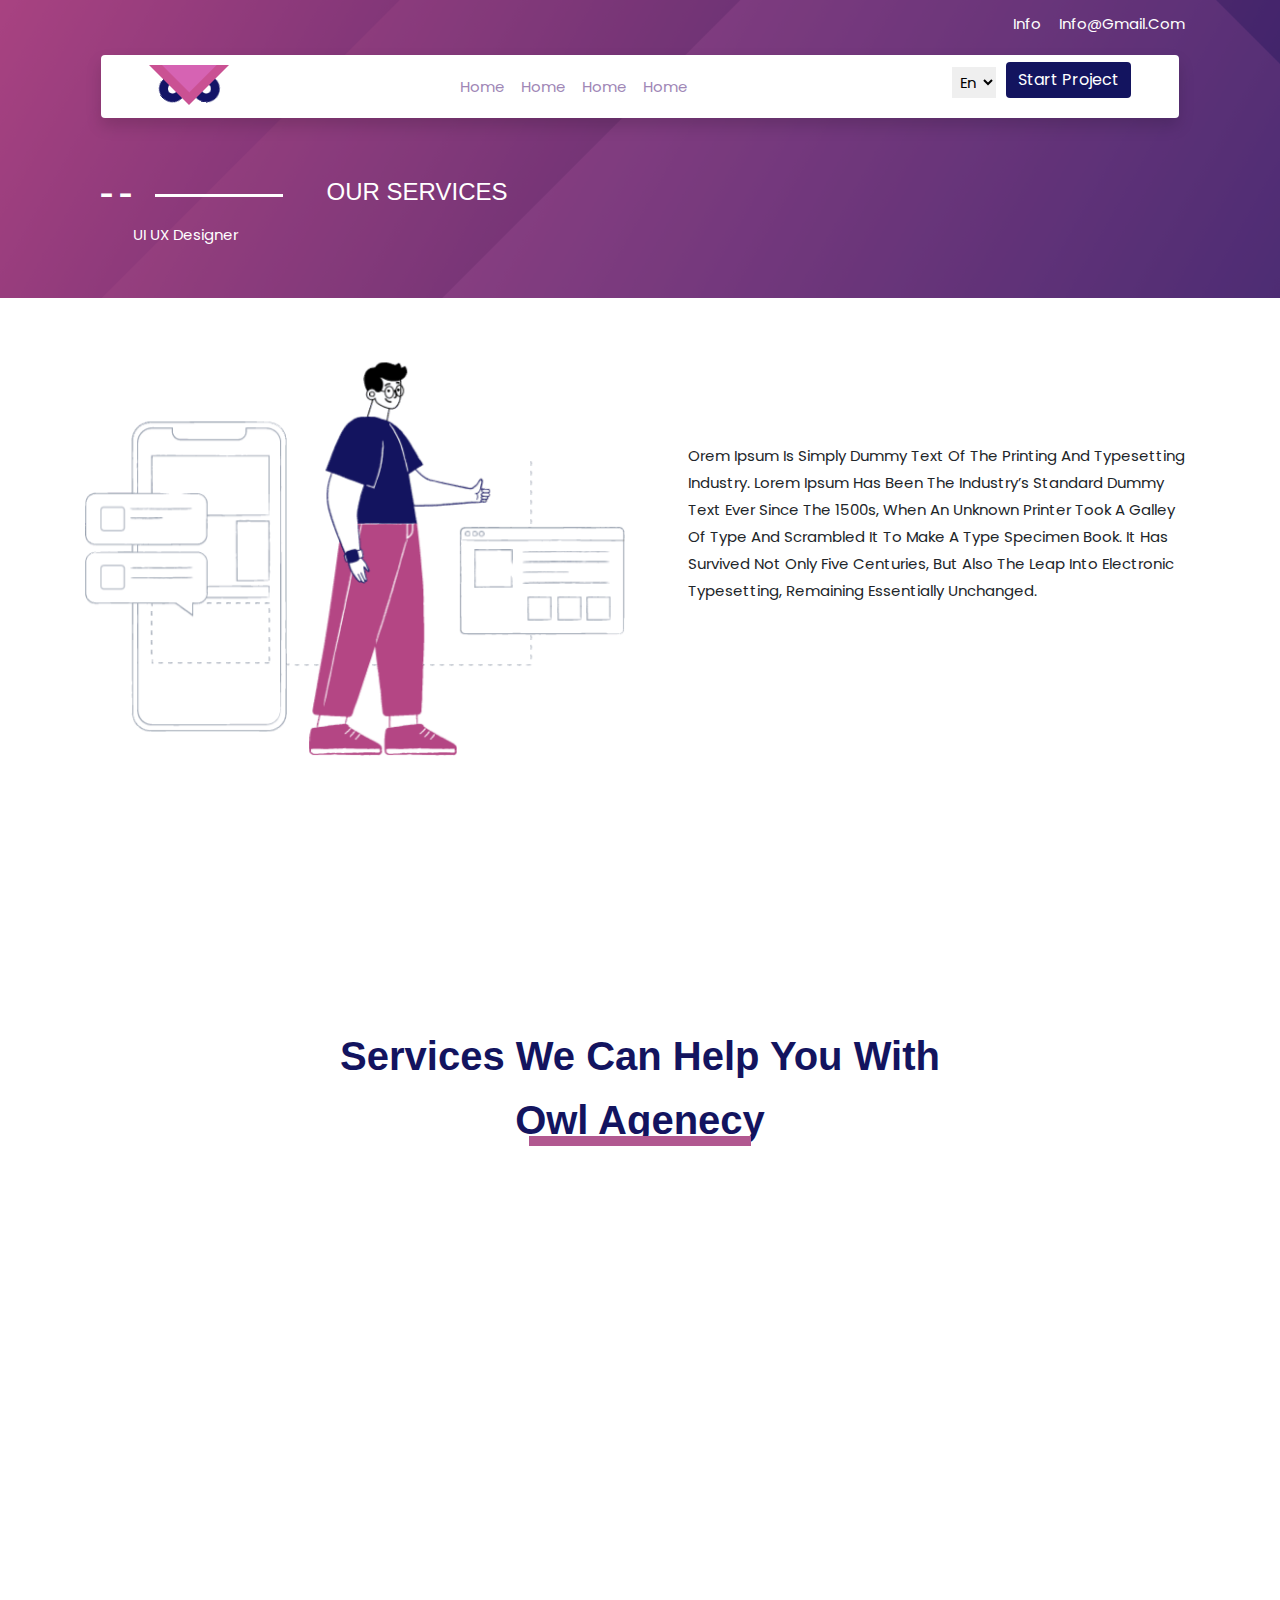
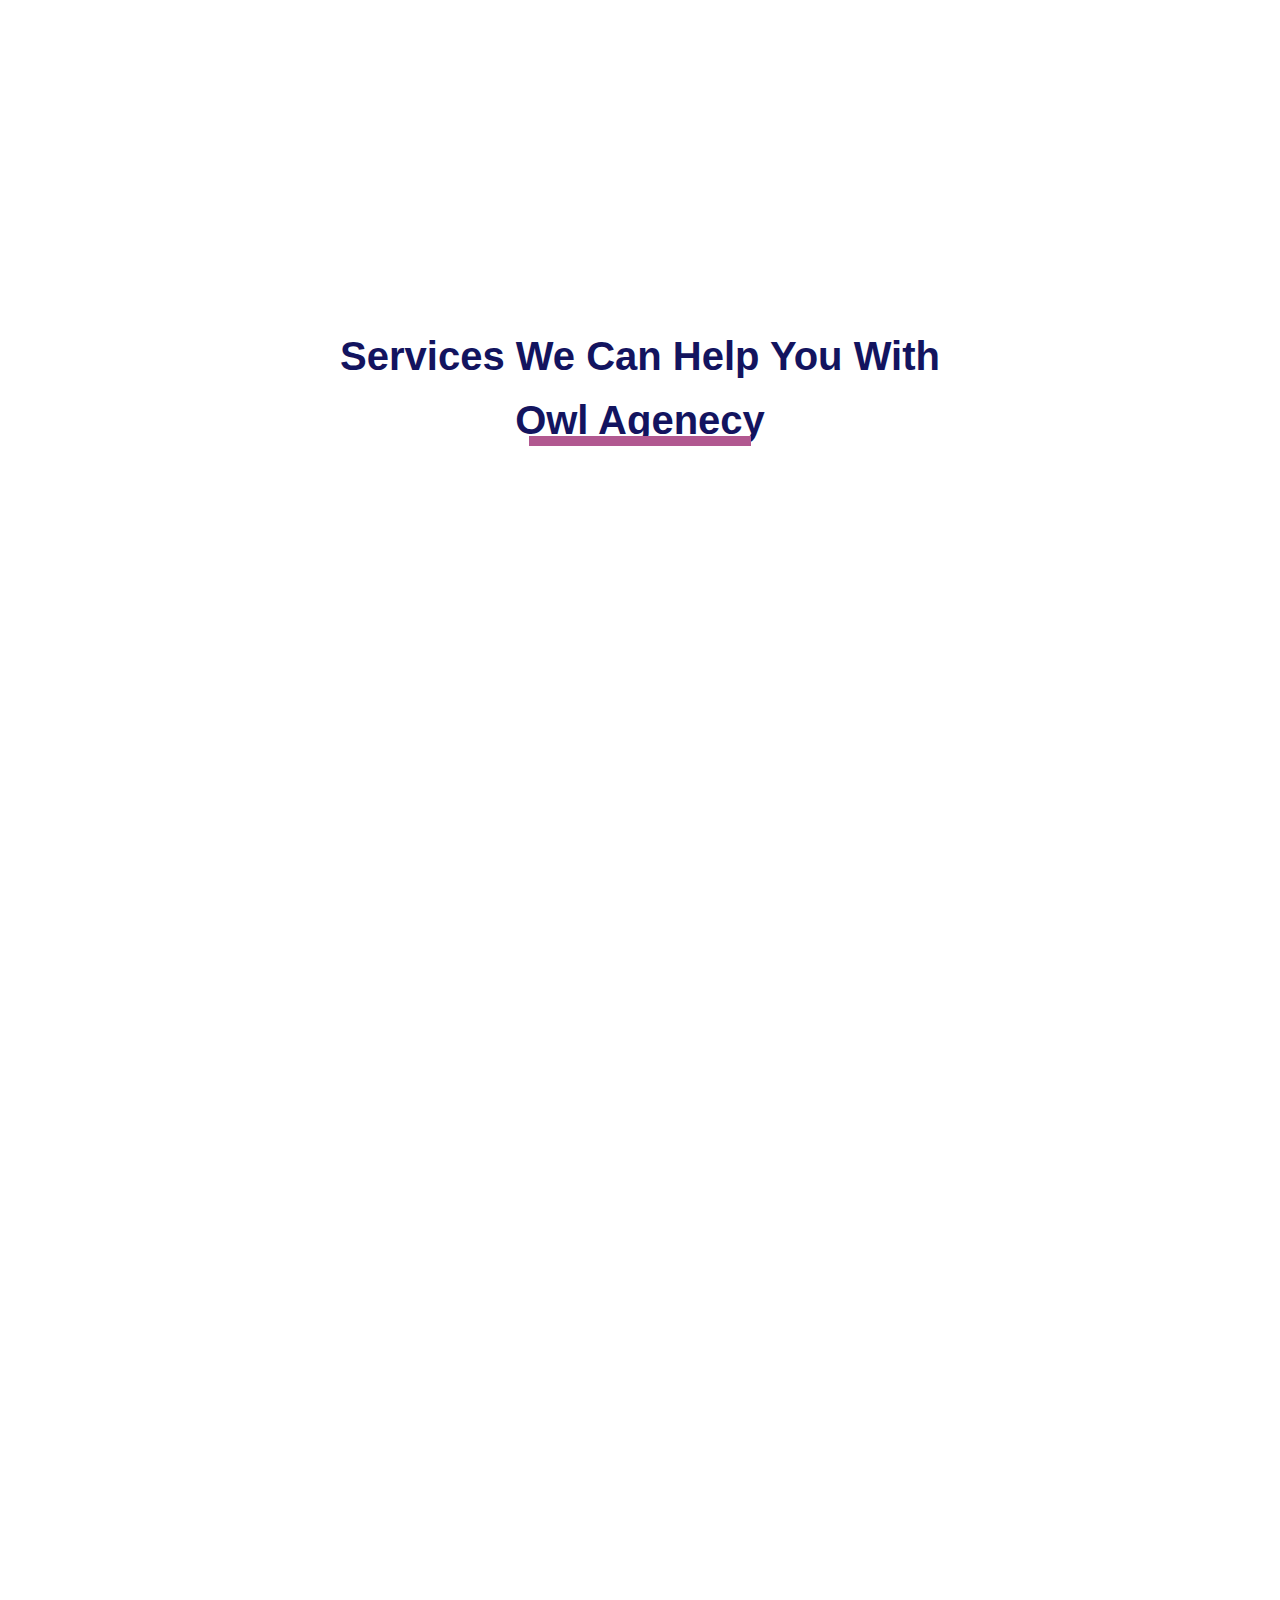
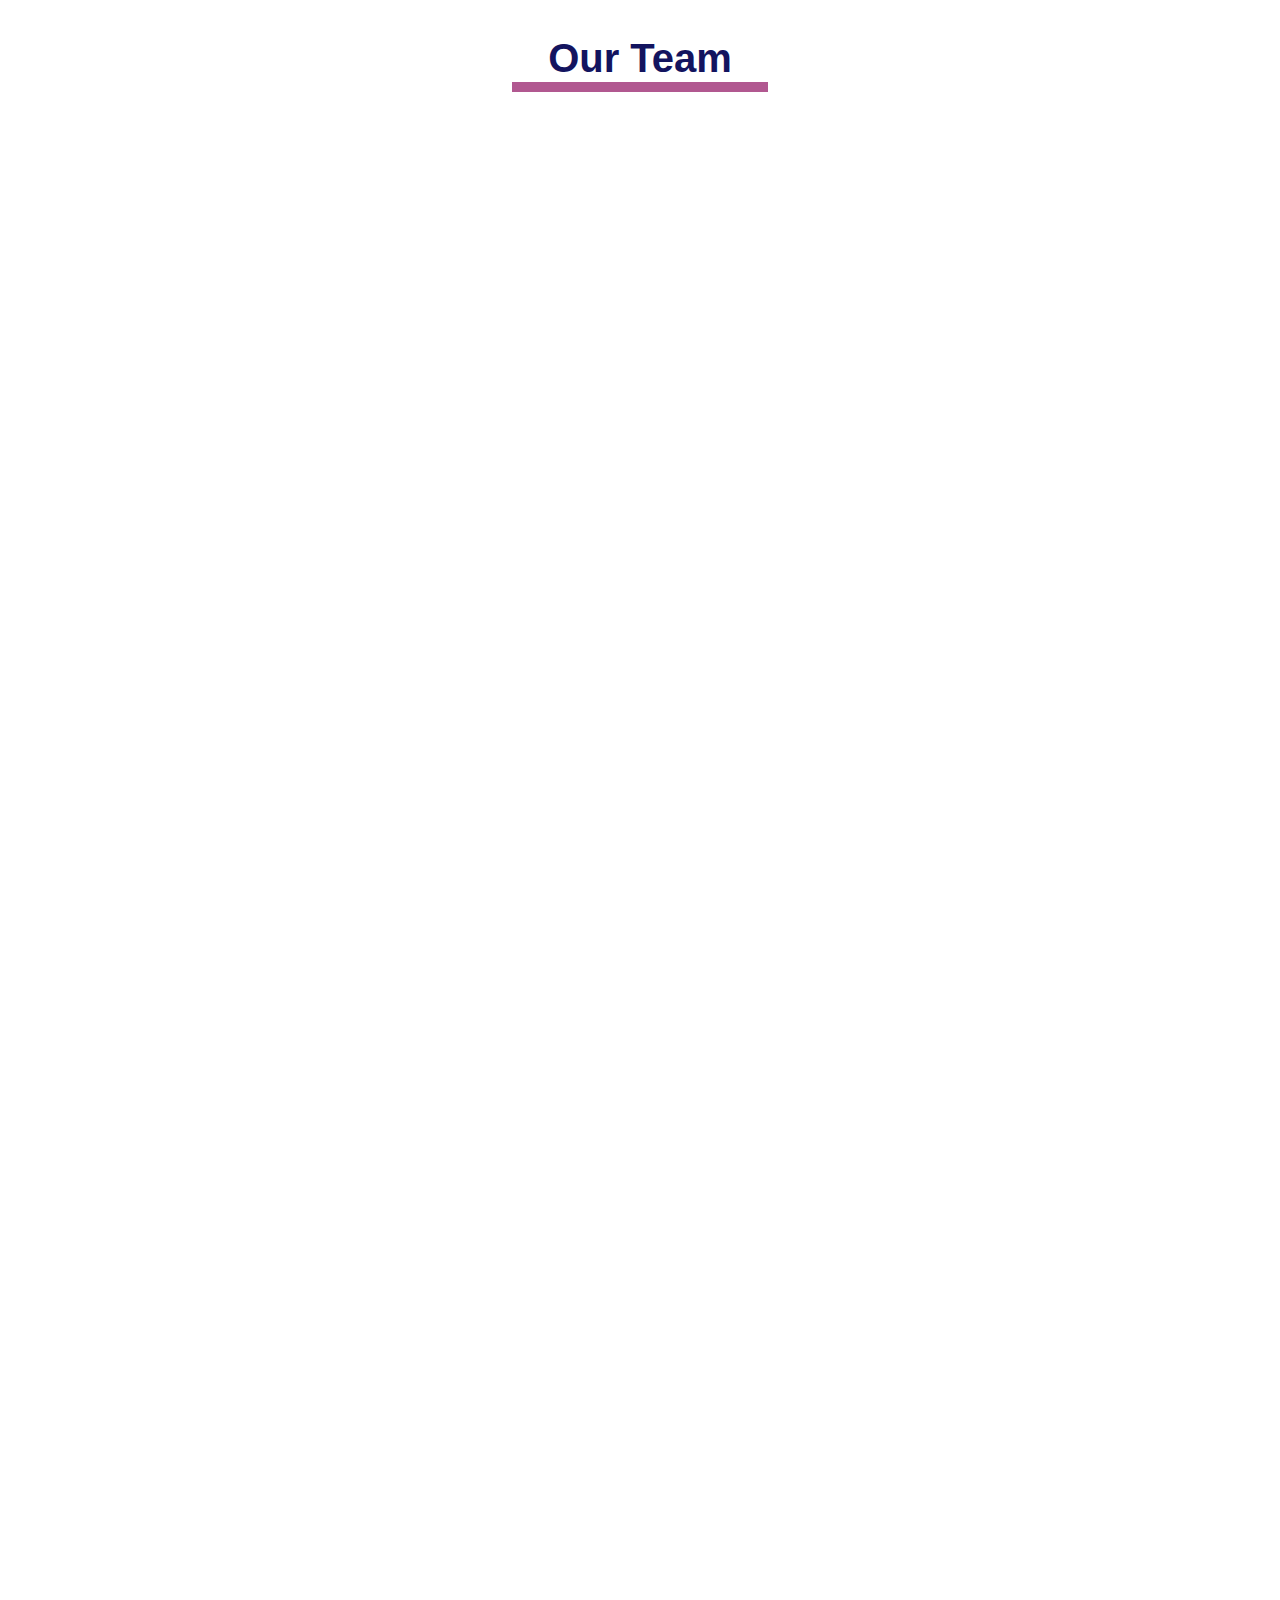
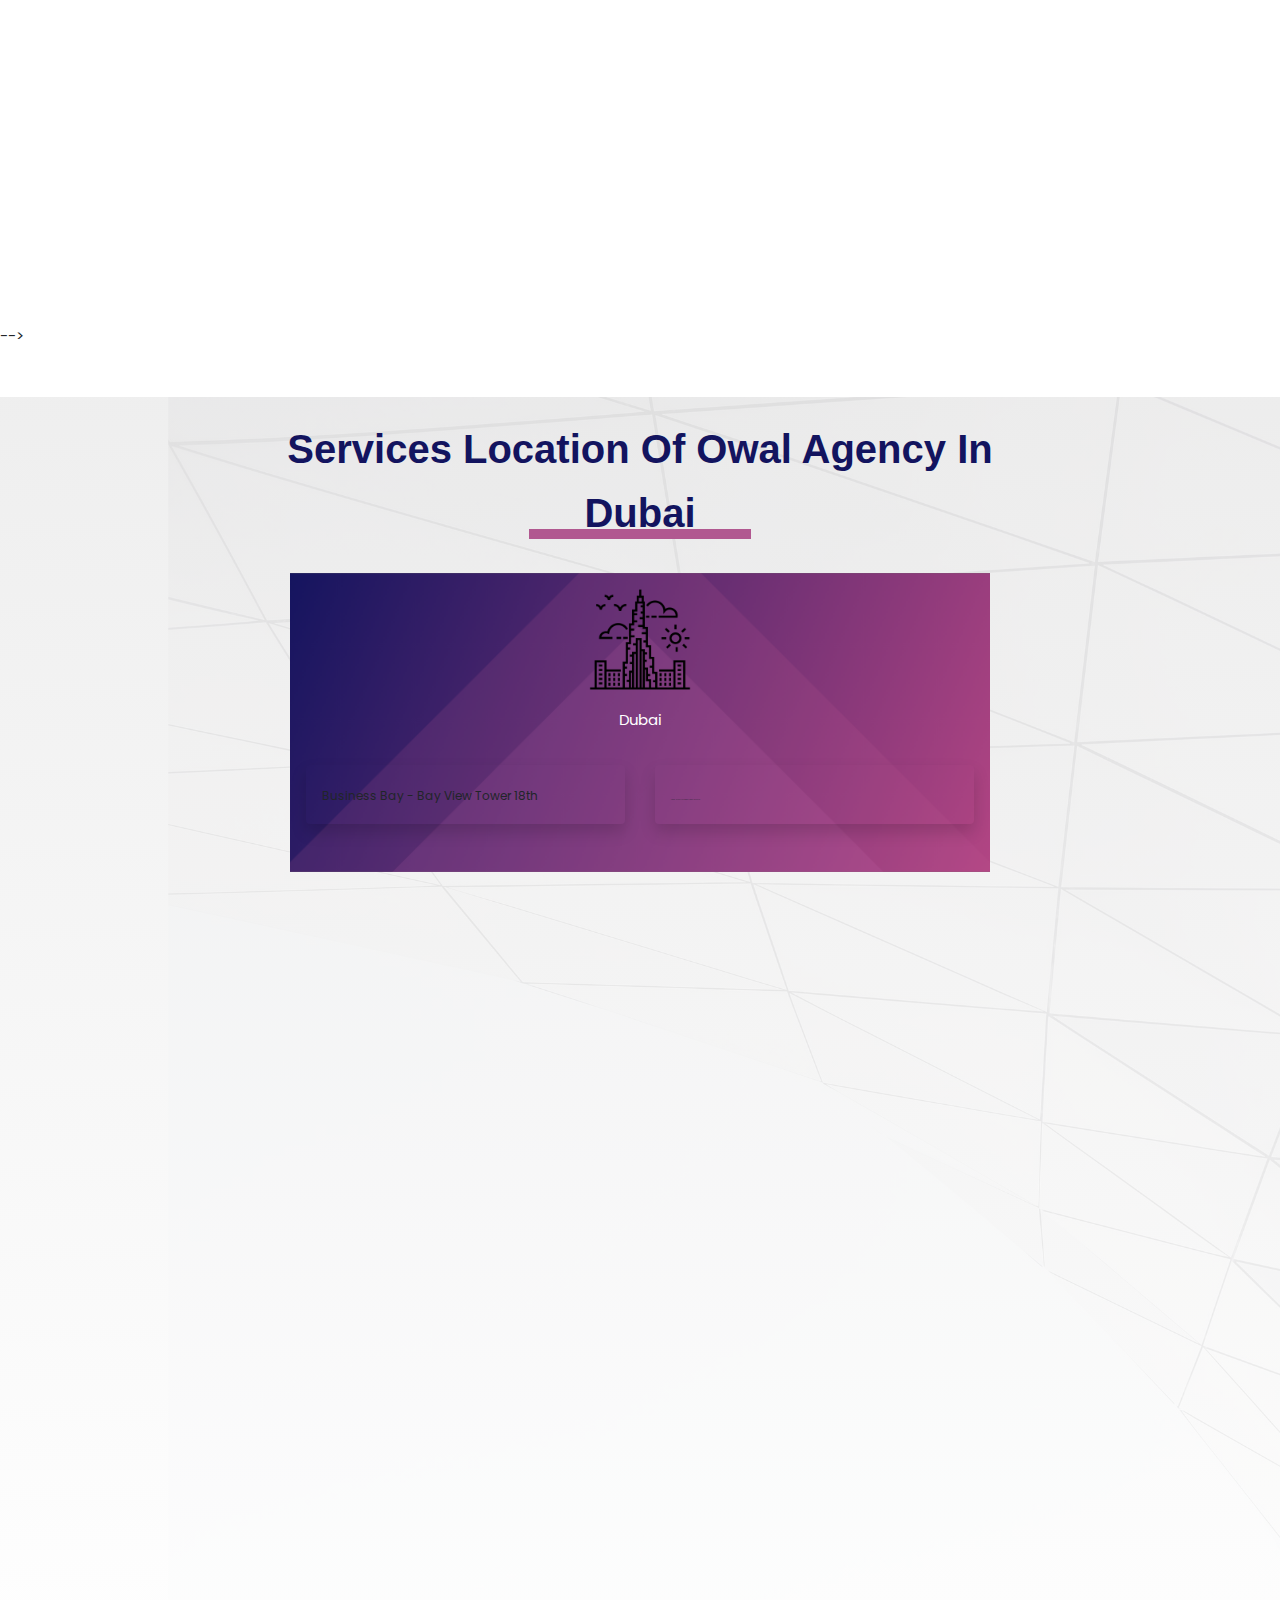
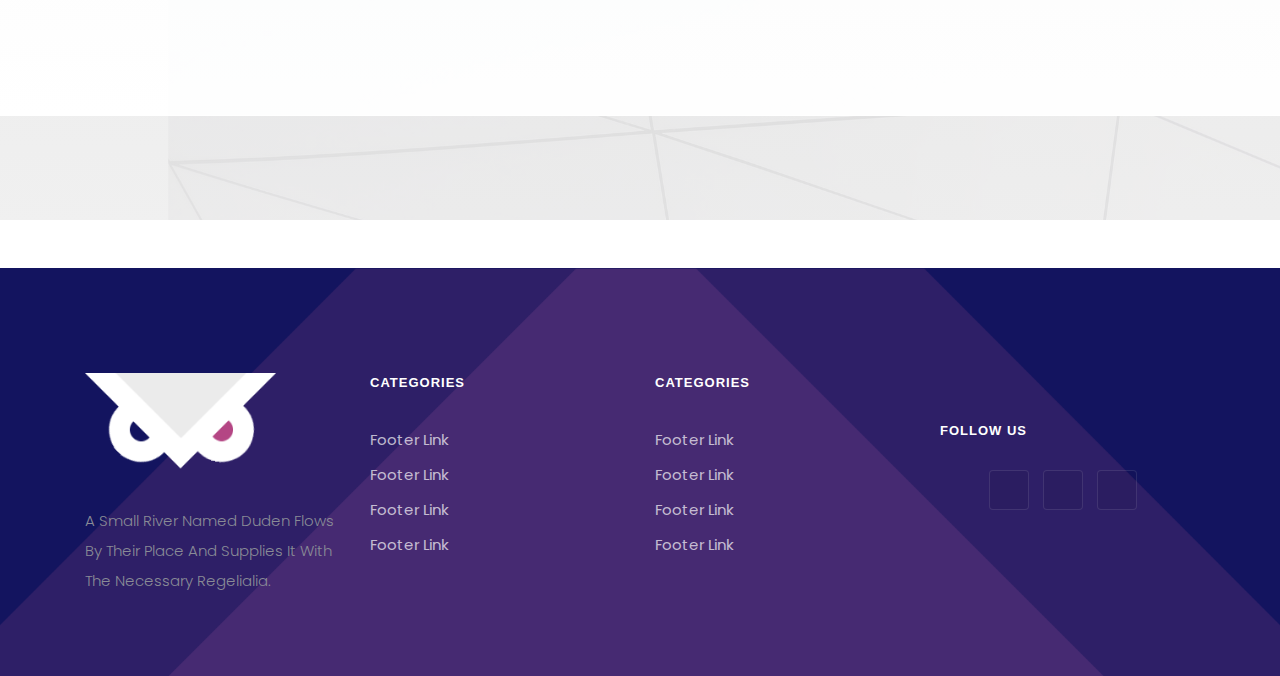
==== commit 8364cfb7: "upload edits" ====
--- a/our-service.html
+++ b/our-service.html
@@ -144,365 +144,245 @@
       </section>
     
 
-    <div class="help">
+      <div class="help">
+        <div class="container">
+          <h1 data-i18n="servicesTitle">Services We Can Help You With  Owl agenecy </h1>
+          <div class="row wow animate__ animate__fadeInLeft animated" data-wow-duration="2s" data-wow-delay=".5s"
+            style="visibility: visible; animation-delay: 0.5s; animation-name: fadeInRight;">
+            <div class="col-md-6 about-item ">
+              <div class="icon-info">
+                <h6><i class="fa-solid fa-arrows-spin fa-lg"></i> <span data-i18n="InterfaceTitle"=""> interface
+                    design</span></h6>
+                <p class="text" data-i18n="interfaceDesc">Dolor voluptate aliquip laborum veniam officia sint ipsum magna
+                  labore eu labore tempor.
+                  Dolor voluptate aliquip laborum veniam officia sint ipsum magna labore eu labore tempor
+                </p>
+              </div>
+            </div>
+            <div class="col-md-6 about-item">
+              <div class="icon-info">
+                <h6><i class="fa-solid fa-arrows-spin fa-lg"></i> <span data-i18n="InterfaceTitle"=""> interface
+                    design</span></h6>
+                <p class="text" data-i18n="interfaceDesc">Dolor voluptate aliquip laborum veniam officia sint ipsum magna
+                  labore eu labore tempor.
+                  Dolor voluptate aliquip laborum veniam officia sint ipsum magna labore eu labore tempor
+                </p>
+              </div>
+            </div>
+          </div>
+          <div class="row wow  animate__ animate__fadeInRight animated" data-wow-duration="2s" data-wow-delay=".5s"
+            style="visibility: visible; animation-delay: 0.5s; animation-name: fadeInRight;">
+            <div class="col-md-6 about-item">
+              <div class="icon-info">
+                <h6><i class="fa-solid fa-arrows-spin fa-lg"></i> <span data-i18n="InterfaceTitle"=""> interface
+                    design</span></h6>
+                <p class="text" data-i18n="interfaceDesc">Dolor voluptate aliquip laborum veniam officia sint ipsum magna
+                  labore eu labore tempor.
+                  Dolor voluptate aliquip laborum veniam officia sint ipsum magna labore eu labore tempor
+                </p>
+              </div>
+            </div>
+            <div class="col-md-6 about-item">
+              <div class="icon-info">
+                <h6><i class="fa-solid fa-arrows-spin fa-lg"></i> <span data-i18n="InterfaceTitle"=""> interface
+                    design</span></h6>
+                <p class="text" data-i18n="interfaceDesc">Dolor voluptate aliquip laborum veniam officia sint ipsum magna
+                  labore eu labore tempor.
+                  Dolor voluptate aliquip laborum veniam officia sint ipsum magna labore eu labore tempor
+                </p>
+              </div>
+            </div>
+          </div>
+        </div>
+      </div>
+      <div class="Projects help Projects-bg">
+        <div class="container">
+          <h1 data-i18n="servicesTitle">Services We Can Help You With  Owl agenecy</h1>
+          <div class="project">
+            <div class="row wow bounceIn" data-wow-duration="1s"
+              style="visibility: visible; animation-duration: 1s; animation-name: bounceIn;">
+              <div class="col-md-4 project-item shadow-sm p-3 mb-5 bg-body rounded ">
+                <div class="project-info">
+                  <img src="assets//images/work-snapshoot.png" alt="accept" />
+                  <div class="overlay">
+                    <button class="view" data-i18n="btnView"> <i class="fa-solid fa-eye"></i> view</button>
+                  </div>
+                </div>
+              </div>
+              <div class="col-md-4 project-item shadow-sm p-3 mb-5 bg-body rounded ">
+                <div class="project-info move-top">
+                  <img src="assets//images/work-snapshoot.png" alt="accept" />
+                  <div class="overlay">
+                    <button class="view" data-i18n="btnView"> <i class="fa-solid fa-eye"></i> view</button>
+                  </div>
+                </div>
+              </div>
+              <div class="col-md-4 project-item shadow-sm p-3 mb-5 bg-body rounded ">
+                <div class="project-info">
+                  <img src="assets//images/work-snapshoot.png" alt="accept" />
+                  <div class="overlay">
+                    <button class="view" data-i18n="btnView"> <i class="fa-solid fa-eye"></i> view</button>
+                  </div>
+                </div>
+              </div>
+            </div>
+            <div class="row wow bounceIn" data-wow-duration="1s"
+              style="visibility: visible; animation-duration: 1s; animation-name: bounceIn;">
+              <div class="col-md-4 project-item shadow-sm p-3 mb-5 bg-body rounded ">
+                <div class="project-info">
+                  <img src="assets//images/work-snapshoot.png" alt="accept" />
+                  <div class="overlay">
+                    <button class="view" data-i18n="btnView"> <i class="fa-solid fa-eye"></i> view</button>
+                  </div>
+                </div>
+              </div>
+              <div class="col-md-4 project-item shadow-sm p-3 mb-5 bg-body rounded ">
+                <div class="project-info move-top">
+                  <img src="assets//images/work-snapshoot.png" alt="accept" />
+                  <div class="overlay">
+                    <button class="view" data-i18n="btnView"> <i class="fa-solid fa-eye"></i> view</button>
+                  </div>
+                </div>
+              </div>
+              <div class="col-md-4 project-item shadow-sm p-3 mb-5 bg-body rounded ">
+                <div class="project-info">
+                  <img src="assets//images/work-snapshoot.png" alt="accept" />
+                  <div class="overlay">
+                    <button class="view" data-i18n="btnView"> <i class="fa-solid fa-eye"></i> view</button>
+                  </div>
+                </div>
+              </div>
+            </div>
+          </div>
+        </div>
+      </div>
+    </div>
+  
+    <!-- start team -->
+    <section class=" my-5 overflow-hidden help">
+      <h1 data-i18n="ourTeamHeader">our team</h1>
+      <div class=" mt-5">
+        <div class="container ">
+  
+          <div class="owl-carousel services-carousel owl-theme owl-loaded wow bounceIn owl-drag" data-wow-duration="1s"
+            style="visibility: visible; animation-duration: 1s; animation-name: bounceIn;">
+            <div class="owl-stage-outer">
+              <div class="owl-stage">
+                <div class="owl-item over ">
+                  <div class=" team-img">
+                    <img src="assets/images/desola-lanre-ol.png" alt="">
+                    <div class="overlay">
+                      <div class="team-details text-center ">
+                        <h5 data-i18n="teamMemb">braa adnan</h5>
+                        <p data-i18n="teamMembPOS">
+                          ui / ux designer
+                        </p>
+                      </div>
+                    </div>
+                  </div>
+                </div>
+                <div class="owl-item over  ">
+                  <div class=" team-img">
+                    <img src="assets/images/desola-lanre-ol.png" alt="">
+                    <div class="overlay">
+                      <div class="team-details text-center ">
+                        <h5 data-i18n="teamMemb">braa adnan</h5>
+                        <p data-i18n="teamMembPOS">
+                          ui / ux designer
+                        </p>
+                      </div>
+                    </div>
+                  </div>
+                </div>
+  
+                <div class="owl-item over">
+                  <div class=" team-img">
+                    <img src="assets/images/desola-lanre-ol.png" alt="">
+                    <div class="overlay">
+                      <div class="team-details text-center">
+                        <h5 data-i18n="teamMemb">braa adnan</h5>
+                        <p data-i18n="teamMembPOS">
+                          ui / ux designer
+                        </p>
+                      </div>
+                    </div>
+                  </div>
+                </div>
+  
+                <div class="owl-item over">
+                  <div class=" team-img">
+                    <img src="assets/images/desola-lanre-ol.png" alt="">
+                    <div class="overlay">
+                      <div class="team-details text-center">
+                        <h5 data-i18n="teamMemb">braa adnan</h5>
+                        <p data-i18n="teamMembPOS">
+                          ui / ux designer
+                        </p>
+                      </div>
+                    </div>
+                  </div>
+                </div>
+  
+                <div class="owl-item over">
+                  <div class=" team-img">
+                    <img src="assets/images/desola-lanre-ol.png" alt="">
+                    <div class="overlay">
+                      <div class="team-details text-center">
+                        <h5 data-i18n="teamMemb">braa adnan</h5>
+                        <p data-i18n="teamMembPOS">
+                          ui / ux designer
+                        </p>
+                      </div>
+                    </div>
+                  </div>
+                </div>
+  
+              </div>
+            </div>
+  
+          </div>
+  
+  
+        </div> -->
+      </div>
+  
+      </div>
+    </section>
+    <!-- end team -->
+  
+    <!-- contact us and info -->
+  
+    <section class="contact-big-section my-5 help ">
       <div class="container">
-        <div class="row wow animate__ animate__fadeInLeft animated" data-wow-duration="2s" data-wow-delay=".5s"
-          style="visibility: visible; animation-delay: 0.5s; animation-name: fadeInRight;">
-          <div class="col-md-6 about-item ">
-            <div class="icon-info">
-              <h6><i class="fa-solid fa-arrows-spin fa-lg"></i> <span data-i18n="InterfaceTitle"=""> interface
-                  design</span></h6>
-              <p class="text" data-i18n="interfaceDesc">Dolor voluptate aliquip laborum veniam officia sint ipsum magna
-                labore eu labore tempor.
-                Dolor voluptate aliquip laborum veniam officia sint ipsum magna labore eu labore tempor
-              </p>
-            </div>
-          </div>
-          <div class="col-md-6 about-item">
-            <div class="icon-info">
-              <h6><i class="fa-solid fa-arrows-spin fa-lg"></i> <span data-i18n="InterfaceTitle"=""> interface
-                  design</span></h6>
-              <p class="text" data-i18n="interfaceDesc">Dolor voluptate aliquip laborum veniam officia sint ipsum magna
-                labore eu labore tempor.
-                Dolor voluptate aliquip laborum veniam officia sint ipsum magna labore eu labore tempor
-              </p>
-            </div>
-          </div>
-        </div>
-        <div class="row wow  animate__ animate__fadeInRight animated" data-wow-duration="2s" data-wow-delay=".5s"
-          style="visibility: visible; animation-delay: 0.5s; animation-name: fadeInRight;">
-          <div class="col-md-6 about-item">
-            <div class="icon-info">
-              <h6><i class="fa-solid fa-arrows-spin fa-lg"></i> <span data-i18n="InterfaceTitle"=""> interface
-                  design</span></h6>
-              <p class="text" data-i18n="interfaceDesc">Dolor voluptate aliquip laborum veniam officia sint ipsum magna
-                labore eu labore tempor.
-                Dolor voluptate aliquip laborum veniam officia sint ipsum magna labore eu labore tempor
-              </p>
-            </div>
-          </div>
-          <div class="col-md-6 about-item">
-            <div class="icon-info">
-              <h6><i class="fa-solid fa-arrows-spin fa-lg"></i> <span data-i18n="InterfaceTitle"=""> interface
-                  design</span></h6>
-              <p class="text" data-i18n="interfaceDesc">Dolor voluptate aliquip laborum veniam officia sint ipsum magna
-                labore eu labore tempor.
-                Dolor voluptate aliquip laborum veniam officia sint ipsum magna labore eu labore tempor
-              </p>
-            </div>
-          </div>
-        </div>
-      </div>
-    </div>
-    <div class="Projects help Projects-bg">
-      <div class="container">
-        <h1 data-i18n="servicesTitle1P1">Services We Can Help You With <br /> <span> Owl agenecy</span></h1>
-        <div class="project">
-          <div class="row wow bounceIn" data-wow-duration="1s"
-            style="visibility: visible; animation-duration: 1s; animation-name: bounceIn;">
-            <div class="col-md-4 project-item shadow-sm p-3 mb-5 bg-body rounded ">
-              <div class="project-info">
-                <img src="assets//images/work-snapshoot.png" alt="accept" />
-                <div class="overlay">
-                  <button class="view" data-i18n="btnView"> <i class="fa-solid fa-eye"></i> view</button>
-                </div>
-              </div>
-            </div>
-            <div class="col-md-4 project-item shadow-sm p-3 mb-5 bg-body rounded ">
-              <div class="project-info move-top">
-                <img src="assets//images/work-snapshoot.png" alt="accept" />
-                <div class="overlay">
-                  <button class="view" data-i18n="btnView"> <i class="fa-solid fa-eye"></i> view</button>
-                </div>
-              </div>
-            </div>
-            <div class="col-md-4 project-item shadow-sm p-3 mb-5 bg-body rounded ">
-              <div class="project-info">
-                <img src="assets//images/work-snapshoot.png" alt="accept" />
-                <div class="overlay">
-                  <button class="view" data-i18n="btnView"> <i class="fa-solid fa-eye"></i> view</button>
-                </div>
-              </div>
-            </div>
-          </div>
-          <div class="row wow bounceIn" data-wow-duration="1s"
-            style="visibility: visible; animation-duration: 1s; animation-name: bounceIn;">
-            <div class="col-md-4 project-item shadow-sm p-3 mb-5 bg-body rounded ">
-              <div class="project-info">
-                <img src="assets//images/work-snapshoot.png" alt="accept" />
-                <div class="overlay">
-                  <button class="view" data-i18n="btnView"> <i class="fa-solid fa-eye"></i> view</button>
-                </div>
-              </div>
-            </div>
-            <div class="col-md-4 project-item shadow-sm p-3 mb-5 bg-body rounded ">
-              <div class="project-info move-top">
-                <img src="assets//images/work-snapshoot.png" alt="accept" />
-                <div class="overlay">
-                  <button class="view" data-i18n="btnView"> <i class="fa-solid fa-eye"></i> view</button>
-                </div>
-              </div>
-            </div>
-            <div class="col-md-4 project-item shadow-sm p-3 mb-5 bg-body rounded ">
-              <div class="project-info">
-                <img src="assets//images/work-snapshoot.png" alt="accept" />
-                <div class="overlay">
-                  <button class="view" data-i18n="btnView"> <i class="fa-solid fa-eye"></i> view</button>
-                </div>
-              </div>
-            </div>
-          </div>
-        </div>
-      </div>
-    </div>
-  </div>
-
-  <!-- start team -->
-  <section class=" my-5 overflow-hidden help">
-    <h1><span data-i18n="ourTeamHeader">our team </span></h1>
-    <div class=" mt-5">
-      <div class="container ">
-
-        <div class="owl-carousel services-carousel owl-theme owl-loaded wow bounceIn owl-drag" data-wow-duration="1s"
-          style="visibility: visible; animation-duration: 1s; animation-name: bounceIn;">
-          <div class="owl-stage-outer">
-            <div class="owl-stage">
-              <div class="owl-item over ">
-                <div class=" team-img">
-                  <img src="assets/images/desola-lanre-ol.png" alt="">
-                  <div class="overlay">
-                    <div class="team-details text-center ">
-                      <h5 data-i18n="teamMemb">braa adnan</h5>
-                      <p data-i18n="teamMembPOS">
-                        ui / ux designer
-                      </p>
-                    </div>
-                  </div>
-                </div>
-              </div>
-              <div class="owl-item over  ">
-                <div class=" team-img">
-                  <img src="assets/images/desola-lanre-ol.png" alt="">
-                  <div class="overlay">
-                    <div class="team-details text-center ">
-                      <h5 data-i18n="teamMemb">braa adnan</h5>
-                      <p data-i18n="teamMembPOS">
-                        ui / ux designer
-                      </p>
-                    </div>
-                  </div>
-                </div>
-              </div>
-
-              <div class="owl-item over">
-                <div class=" team-img">
-                  <img src="assets/images/desola-lanre-ol.png" alt="">
-                  <div class="overlay">
-                    <div class="team-details text-center">
-                      <h5 data-i18n="teamMemb">braa adnan</h5>
-                      <p data-i18n="teamMembPOS">
-                        ui / ux designer
-                      </p>
-                    </div>
-                  </div>
-                </div>
-              </div>
-
-              <div class="owl-item over">
-                <div class=" team-img">
-                  <img src="assets/images/desola-lanre-ol.png" alt="">
-                  <div class="overlay">
-                    <div class="team-details text-center">
-                      <h5 data-i18n="teamMemb">braa adnan</h5>
-                      <p data-i18n="teamMembPOS">
-                        ui / ux designer
-                      </p>
-                    </div>
-                  </div>
-                </div>
-              </div>
-
-              <div class="owl-item over">
-                <div class=" team-img">
-                  <img src="assets/images/desola-lanre-ol.png" alt="">
-                  <div class="overlay">
-                    <div class="team-details text-center">
-                      <h5 data-i18n="teamMemb">braa adnan</h5>
-                      <p data-i18n="teamMembPOS">
-                        ui / ux designer
-                      </p>
-                    </div>
-                  </div>
-                </div>
-              </div>
-
-            </div>
-          </div>
-
-        </div>
-
-
-      </div> -->
-    </div>
-
-    </div>
-  </section>
-  <!-- end team -->
-
-  <!-- contact us and info -->
-
-  <section class="contact-big-section my-5 help ">
-    <div class="container">
-      <h1 data-i18n="serviceLocationHead">Services location of owal agency <br /><span data-i18n="Dubai">in dubai</span>
-      </h1>
-      <div class="location-section px-3">
-        <div class="row">
-          <div class="col-md-4 mx-auto my-3 agancy-site text-center">
-            <img src="assets/images/burj-khalifa.png" alt="" class="mb-3 " />
-            <p class="locatin-desc" data-i18n="Dubai">dubai</p>
-          </div>
-        </div>
-        <div class="row justify-content-around">
-          <div class="col-md-6">
-            <div class="shadow p-3 mb-5 bg-body rounded">
-              <i class="fa fa-map-marker" aria-hidden="true"></i>
-              <span style="font-size: 12px; " data-i18n="locOfAgancy"> Business Bay - Bay View Tower 18th</span>
-            </div>
-          </div>
-          <div class="col-md-6">
-            <div class="shadow p-3 mb-5 bg-body rounded"><i class="fa-regular fa-clock"></i> <span
-                style="font-size: 1px;" data-i18n="timeOfWork">From Monday to Saturday from 9 am to 8 pm</span></div>
-          </div>
-        </div>
-      </div>
-
-
-    </div>
-
-    <div class="container my-5 help">
-      <div class="wow animate__ animate__fadeInLeft animated" data-wow-delay=".5s"
-        style="visibility: visible; animation-delay: .5s; animation-name: fadeInLeft;">
-        <form class="row g-3 shadow-lg pb-5 px-5 mb-5  rounded mt-5 contact-form ">
-          <h1><span data-i18n="contact">Contact Us</span></h1>
-          <p class="text-center text-secondary " data-i18n="contactDesc">Sign-up for our newsletter to keep up to date
-            with our community</p>
-          <div class="col-md-6">
-            <label for="inputName" class="form-label" data-i18n="Name">Name</label>
-            <input type="text" class="form-control input-bg rounded-3" id="inputName">
-          </div>
-
-          <div class="col-md-6">
-            <label for="inputEmail4" class="form-label" data-i18n="Email">Email</label>
-            <input type="email" class="form-control input-bg rounded-3" id="inputEmail4">
-          </div>
-
-
-          <div class="col-md-6">
-            <label for="budget" class="col-form-label " data-i18n="ChooseService">choose service</label>
-            <select class="custom-select input-bg rounded-3" id="budget" name="budget">
-              <option selected data-i18n="contactDesc">choose service you talk about</option>
-              <option value="" data-i18n="serviceName">service Name</option>
-              <option value="" data-i18n="serviceName">service Name</option>
-              <option value="" data-i18n="serviceName">service Name</option>
-              <option value="" data-i18n="serviceName">service Name</option>
-            </select>
-          </div>
-          <div class="col-md-6">
-            <label for="inputCity" class="form-label" data-i18n="Phone">Phone</label>
-            <input type="tel" class="form-control input-bg" id="inputPhone">
-          </div>
-
-
-
-          <div class=" col-12 ">
-            <textarea class="form-control input-bg rounded-3" placeholder="Enter your massage " id="floatingTextarea2"
-              style="height: 100px" data-i18n="yourMassage"></textarea>
-
-          </div>
-
-          <div class="col-12">
-            <div class="form-check">
-              <input class="form-check-input" type="checkbox" id="gridCheck">
-              <label class="form-check-label" for="gridCheck">
-                <span data-i18n="CheckMe"> Check me out</span>
-              </label>
-            </div>
-          </div>
-          <div class="col-12">
-            <button type="submit" class="btn submit-btn m-auto d-block px-5 " data-i18n="send">send</button>
-          </div>
-        </form>
-      </div>
-    </div>
-
-
-  </section>
-
-  <!-- footer -->
-  <footer class="footer-04">
-    <div class="container">
-      <div class="row">
-        <div class="col-md-6 col-lg-3 mb-md-0 mb-4">
-          <h2 class="footer-heading">
-            <a href="#" class="footer-logo"><img src="assets/images/footer-logo.png" alt="" class="w-75" /> </a>
-          </h2>
-          <p data-i18n="footerDesc">
-            A small river named Duden flows by their place and supplies it
-            with the necessary regelialia.
-          </p>
-        </div>
-        <div class="col-md-6 col-lg-3 mb-md-0 mb-4">
-          <h2 class="footer-heading" data-i18n="footerLinksTitle">Categories</h2>
-          <ul class="list-unstyled">
-            <li><a href="#" class="py-1 d-block" data-i18n="footerLinks">Footer Link</a></li>
-            <li><a href="#" class="py-1 d-block" data-i18n="footerLinks">Footer Link</a></li>
-            <li><a href="#" class="py-1 d-block" data-i18n="footerLinks">Footer Link</a></li>
-            <li><a href="#" class="py-1 d-block" data-i18n="footerLinks">Footer Link</a></li>
-
-
-          </ul>
-        </div>
-        <div class="col-md-6 col-lg-3 mb-md-0 mb-4">
-          <h2 class="footer-heading" data-i18n="footerLinksTitle">Categories</h2>
-          <ul class="list-unstyled">
-            <li><a href="#" class="py-1 d-block" data-i18n="footerLinks">Footer Link</a></li>
-            <li><a href="#" class="py-1 d-block" data-i18n="footerLinks">Footer Link</a></li>
-            <li><a href="#" class="py-1 d-block" data-i18n="footerLinks">Footer Link</a></li>
-            <li><a href="#" class="py-1 d-block" data-i18n="footerLinks">Footer Link</a></li>
-          </ul>
-        </div>
-        <div class="col-md-6 col-lg-3 mb-md-0 mb-4">
-          <h2 class="footer-heading mt-5" data-i18n="fOLLOWUS">Follow us</h2>
-          <ul class="ftco-footer-social p-0">
-            <li class="ftco-animate">
-              <a href="#" data-toggle="tooltip" data-placement="top" title="Twitter"><i
-                  class="fa-brands fa-twitter fa-2xl"></i></a>
-            </li>
-            <li class="ftco-animate">
-              <a href="#" data-toggle="tooltip" data-placement="top" title="Facebook"><i
-                  class="fa-brands fa-facebook fa-2xl"></i></a>
-            </li>
-            <li class="ftco-animate">
-              <a href="#" data-toggle="tooltip" data-placement="top" title="Instagram"><i
-                  class="fa-brands fa-instagram fa-2xl"></i></a>
-            </li>
-          </ul>
-        </div>
-      </div>
-    </div>
-  </footer>
-
-
-
-
-  <div class="overlay-form">
-    <div class="close-btn" onclick="toggleForm()"><span>&times;</span></div>
-
-
-
-    <div class="container my-5 help overlay-contact">
-      <div class="row contact-sections ">
-        <div class="col-md-6 col-12">
+        <h1 data-i18n="serviceLocationHead">Services location of owal agency in dubai</span>
+        </h1>
+        <div class="location-section px-3">
+          <div class="row">
+            <div class="col-md-4 mx-auto my-3 agancy-site text-center">
+              <img src="assets/images/burj-khalifa.png" alt="" class="mb-3 " />
+              <p class="locatin-desc" data-i18n="Dubai">dubai</p>
+            </div>
+          </div>
+          <div class="row justify-content-around">
+            <div class="col-md-6">
+              <div class="shadow p-3 mb-5 bg-body rounded">
+                <i class="fa fa-map-marker" aria-hidden="true"></i>
+                <span style="font-size: 12px; " data-i18n="locOfAgancy"> Business Bay - Bay View Tower 18th</span>
+              </div>
+            </div>
+            <div class="col-md-6">
+              <div class="shadow p-3 mb-5 bg-body rounded"><i class="fa-regular fa-clock"></i> <span
+                  style="font-size: 1px;" data-i18n="timeOfWork">From Monday to Saturday from 9 am to 8 pm</span></div>
+            </div>
+          </div>
+        </div>
+  
+  
+      </div>
+  
+      <div class="container my-5 help">
+        <div class="wow animate__ animate__fadeInLeft animated" data-wow-delay=".5s"
+          style="visibility: visible; animation-delay: .5s; animation-name: fadeInLeft;">
           <form class="row g-3 shadow-lg pb-5 px-5 mb-5  rounded mt-5 contact-form ">
             <h1><span data-i18n="contact">Contact Us</span></h1>
             <p class="text-center text-secondary " data-i18n="contactDesc">Sign-up for our newsletter to keep up to date
@@ -511,13 +391,13 @@
               <label for="inputName" class="form-label" data-i18n="Name">Name</label>
               <input type="text" class="form-control input-bg rounded-3" id="inputName">
             </div>
-
+  
             <div class="col-md-6">
               <label for="inputEmail4" class="form-label" data-i18n="Email">Email</label>
               <input type="email" class="form-control input-bg rounded-3" id="inputEmail4">
             </div>
-
-
+  
+  
             <div class="col-md-6">
               <label for="budget" class="col-form-label " data-i18n="ChooseService">choose service</label>
               <select class="custom-select input-bg rounded-3" id="budget" name="budget">
@@ -532,20 +412,20 @@
               <label for="inputCity" class="form-label" data-i18n="Phone">Phone</label>
               <input type="tel" class="form-control input-bg" id="inputPhone">
             </div>
-
-
-
+  
+  
+  
             <div class=" col-12 ">
               <textarea class="form-control input-bg rounded-3" placeholder="Enter your massage " id="floatingTextarea2"
                 style="height: 100px" data-i18n="yourMassage"></textarea>
-
-            </div>
-
+  
+            </div>
+  
             <div class="col-12">
               <div class="form-check">
                 <input class="form-check-input" type="checkbox" id="gridCheck">
-                <label class="form-check-label" for="gridCheck">
-                  <span data-i18n="CheckMe"> Check me out</span>
+                <label class="form-check-label mx-4" for="gridCheck" data-i18n="CheckMe">
+                 Check me out
                 </label>
               </div>
             </div>
@@ -554,12 +434,132 @@
             </div>
           </form>
         </div>
-        <div class="col-md-6 right-form"></div>
-
-      </div>
-
+      </div>
+  
+  
+    </section>
+  
+    <!-- footer -->
+    <footer class="footer-04">
+      <div class="container">
+        <div class="row">
+          <div class="col-md-6 col-lg-3 mb-md-0 mb-4">
+            <h2 class="footer-heading">
+              <a href="#" class="footer-logo"><img src="assets/images/footer-logo.png" alt="" class="w-75" /> </a>
+            </h2>
+            <p data-i18n="footerDesc">
+              A small river named Duden flows by their place and supplies it
+              with the necessary regelialia.
+            </p>
+          </div>
+          <div class="col-md-6 col-lg-3 mb-md-0 mb-4">
+            <h2 class="footer-heading" data-i18n="footerLinksTitle">Categories</h2>
+            <ul class="list-unstyled">
+              <li><a href="#" class="py-1 d-block" data-i18n="footerLinks">Footer Link</a></li>
+              <li><a href="#" class="py-1 d-block" data-i18n="footerLinks">Footer Link</a></li>
+              <li><a href="#" class="py-1 d-block" data-i18n="footerLinks">Footer Link</a></li>
+              <li><a href="#" class="py-1 d-block" data-i18n="footerLinks">Footer Link</a></li>
+  
+  
+            </ul>
+          </div>
+          <div class="col-md-6 col-lg-3 mb-md-0 mb-4">
+            <h2 class="footer-heading" data-i18n="footerLinksTitle">Categories</h2>
+            <ul class="list-unstyled">
+              <li><a href="#" class="py-1 d-block" data-i18n="footerLinks">Footer Link</a></li>
+              <li><a href="#" class="py-1 d-block" data-i18n="footerLinks">Footer Link</a></li>
+              <li><a href="#" class="py-1 d-block" data-i18n="footerLinks">Footer Link</a></li>
+              <li><a href="#" class="py-1 d-block" data-i18n="footerLinks">Footer Link</a></li>
+            </ul>
+          </div>
+          <div class="col-md-6 col-lg-3 mb-md-0 mb-4">
+            <h2 class="footer-heading mt-5" data-i18n="fOLLOWUS">Follow us</h2>
+            <ul class="ftco-footer-social p-0">
+              <li class="ftco-animate">
+                <a href="#" data-toggle="tooltip" data-placement="top" title="Twitter"><i
+                    class="fa-brands fa-twitter fa-2xl"></i></a>
+              </li>
+              <li class="ftco-animate">
+                <a href="#" data-toggle="tooltip" data-placement="top" title="Facebook"><i
+                    class="fa-brands fa-facebook fa-2xl"></i></a>
+              </li>
+              <li class="ftco-animate">
+                <a href="#" data-toggle="tooltip" data-placement="top" title="Instagram"><i
+                    class="fa-brands fa-instagram fa-2xl"></i></a>
+              </li>
+            </ul>
+          </div>
+        </div>
+      </div>
+    </footer>
+  
+  
+  
+  
+    <div class="overlay-form">
+      <div class="close-btn" onclick="toggleForm()"><span>&times;</span></div>
+  
+  
+  
+      <div class="container my-5 help overlay-contact">
+        <div class="row contact-sections ">
+          <div class="col-md-6 col-12">
+            <form class="row g-3 shadow-lg pb-5 px-5 mb-5  rounded mt-5 contact-form ">
+              <h1><span data-i18n="contact">Contact Us</span></h1>
+              <p class="text-center text-secondary " data-i18n="contactDesc">Sign-up for our newsletter to keep up to date
+                with our community</p>
+              <div class="col-md-6">
+                <label for="inputName" class="form-label" data-i18n="Name">Name</label>
+                <input type="text" class="form-control input-bg rounded-3" id="inputName">
+              </div>
+  
+              <div class="col-md-6">
+                <label for="inputEmail4" class="form-label" data-i18n="Email">Email</label>
+                <input type="email" class="form-control input-bg rounded-3" id="inputEmail4">
+              </div>
+  
+  
+              <div class="col-md-6">
+                <label for="budget" class="col-form-label " data-i18n="ChooseService">choose service</label>
+                <select class="custom-select input-bg rounded-3" id="budget" name="budget">
+                  <option selected data-i18n="contactDesc">choose service you talk about</option>
+                  <option value="" data-i18n="serviceName">service Name</option>
+                  <option value="" data-i18n="serviceName">service Name</option>
+                  <option value="" data-i18n="serviceName">service Name</option>
+                  <option value="" data-i18n="serviceName">service Name</option>
+                </select>
+              </div>
+              <div class="col-md-6">
+                <label for="inputCity" class="form-label" data-i18n="Phone">Phone</label>
+                <input type="tel" class="form-control input-bg" id="inputPhone">
+              </div>
+  
+  
+  
+              <div class=" col-12 ">
+                <textarea class="form-control input-bg rounded-3" placeholder="Enter your massage " id="floatingTextarea2"
+                  style="height: 100px" data-i18n="yourMassage"></textarea>
+  
+              </div>
+  
+              <div class="col-12">
+                <div class="form-check">
+                  <input class="form-check-input" type="checkbox" id="gridCheck">
+                  <label class="form-check-label mx-4" for="gridCheck" data-i18n="CheckMe">
+                  </label>
+                </div>
+              </div>
+              <div class="col-12">
+                <button type="submit" class="btn submit-btn m-auto d-block px-5 " data-i18n="send">send</button>
+              </div>
+            </form>
+          </div>
+          <div class="col-md-6 right-form"></div>
+  
+        </div>
+  
+      </div>
     </div>
-  </div>
 
 
 
--- a/assets/css/style.css
+++ b/assets/css/style.css
@@ -166,7 +166,9 @@
 
 }
 
-
+.bg-light{
+  background-color: var(--white-color) !important;
+}
 .navbar-expand-lg .navbar-nav {
   margin: 0 left !important;
 }
@@ -253,15 +255,25 @@
 }
 .help h1 {
   color: var(--main-color);
-  font-size: 50px;
+  font-size: 40px;
   text-align: center;
-  padding: 40px;
+  padding:  20px 40px;
   font-weight: 900;
-}
-.help h1 span {
-  line-height: 1.25;
+  position: relative;
+  line-height: 4rem;
+}
+.help h1::after{
+  content: "";
+  position: absolute;
   box-shadow: 0 -11px 0 var(--shadow-color) inset;
-}
+  width: 20%;
+  height: 10px;
+  bottom: 12%;
+  left: 50%;
+  transform: translate(-50%,-50%);
+}
+
+
 
 .help .icon-img {
   text-align: center;
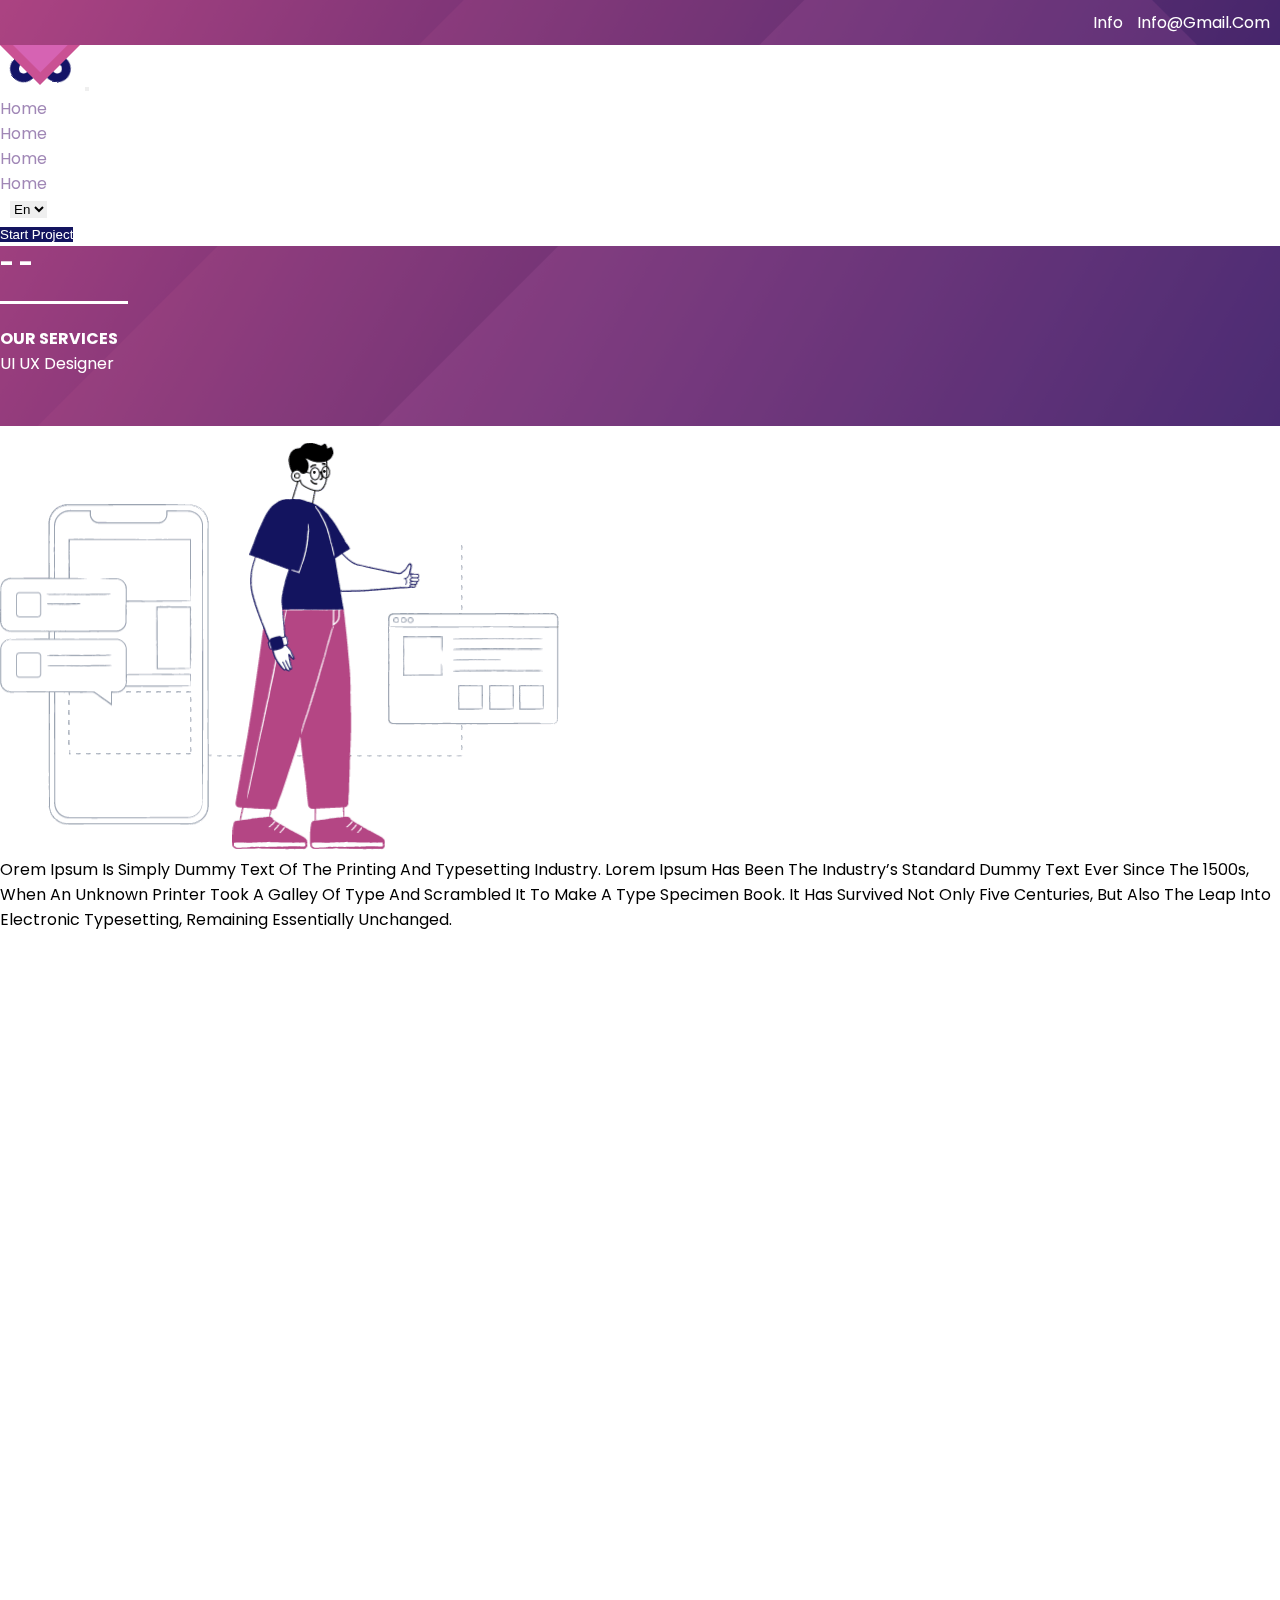
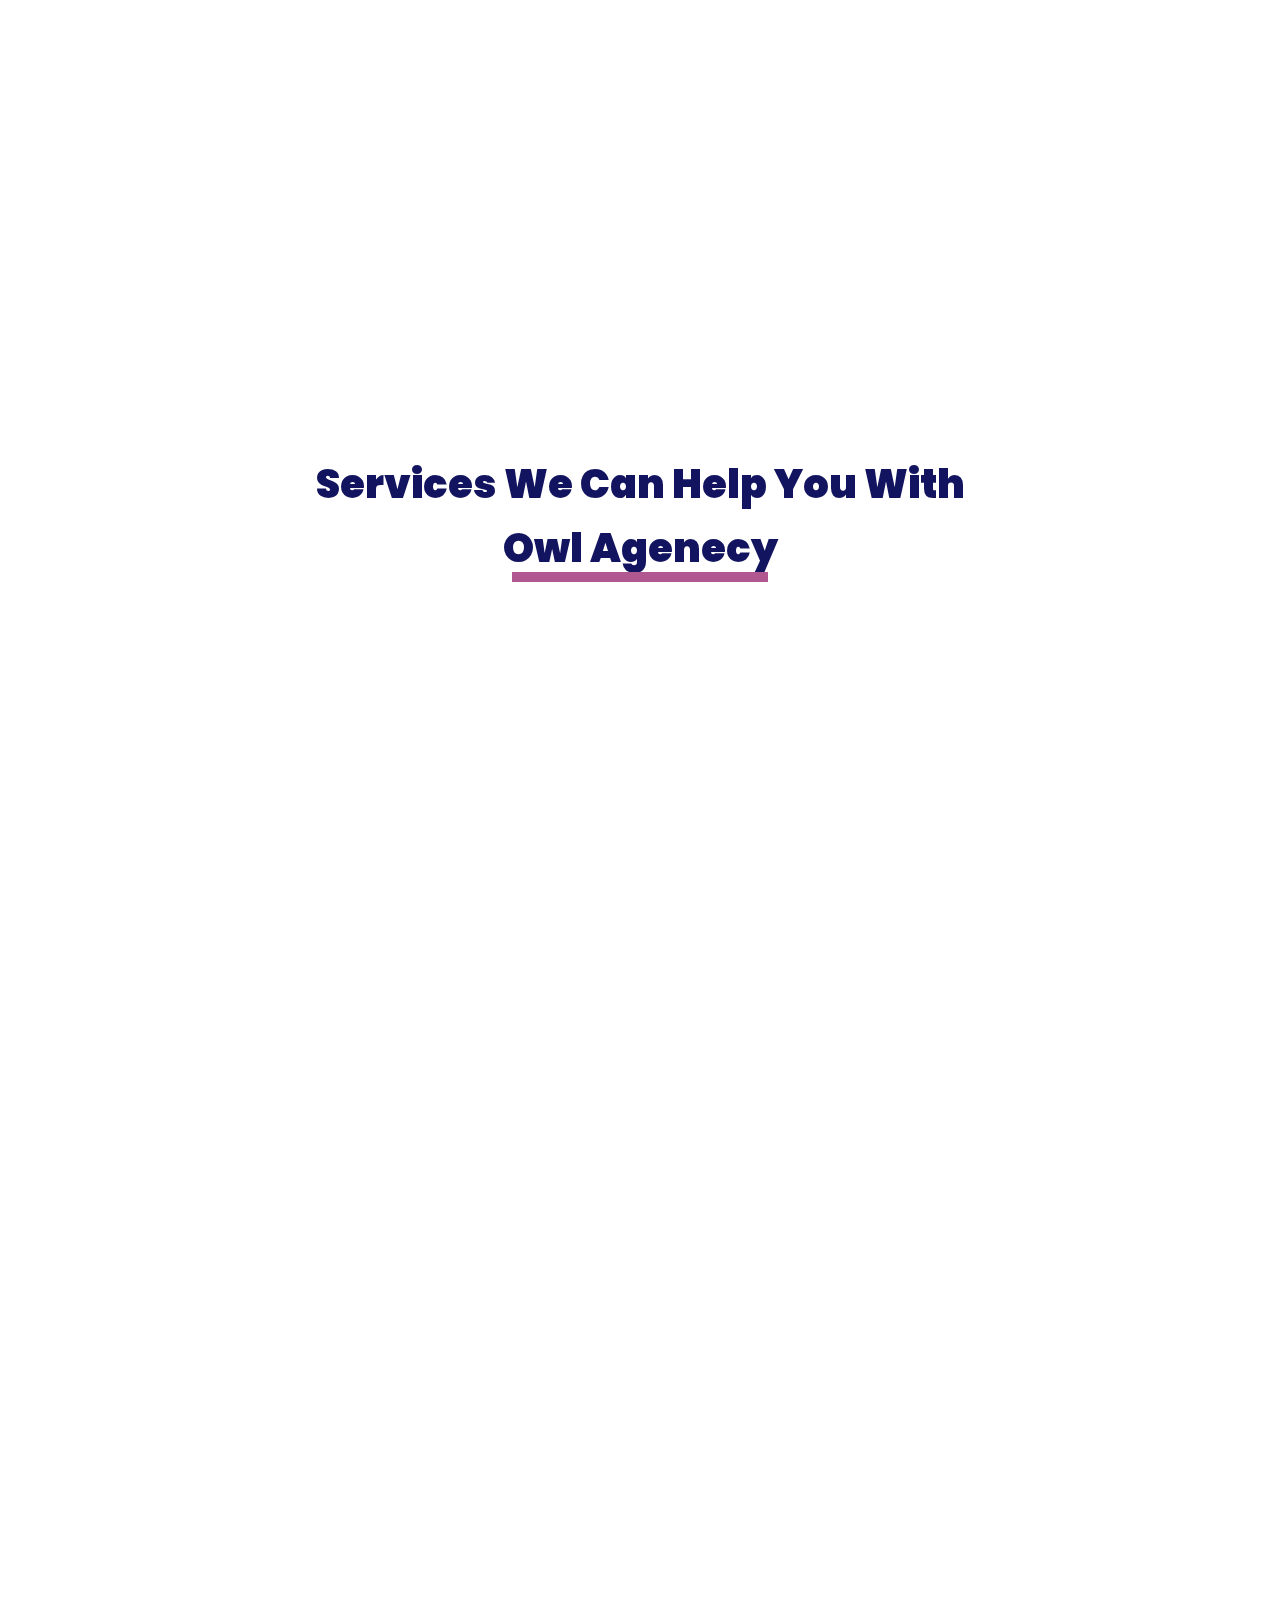
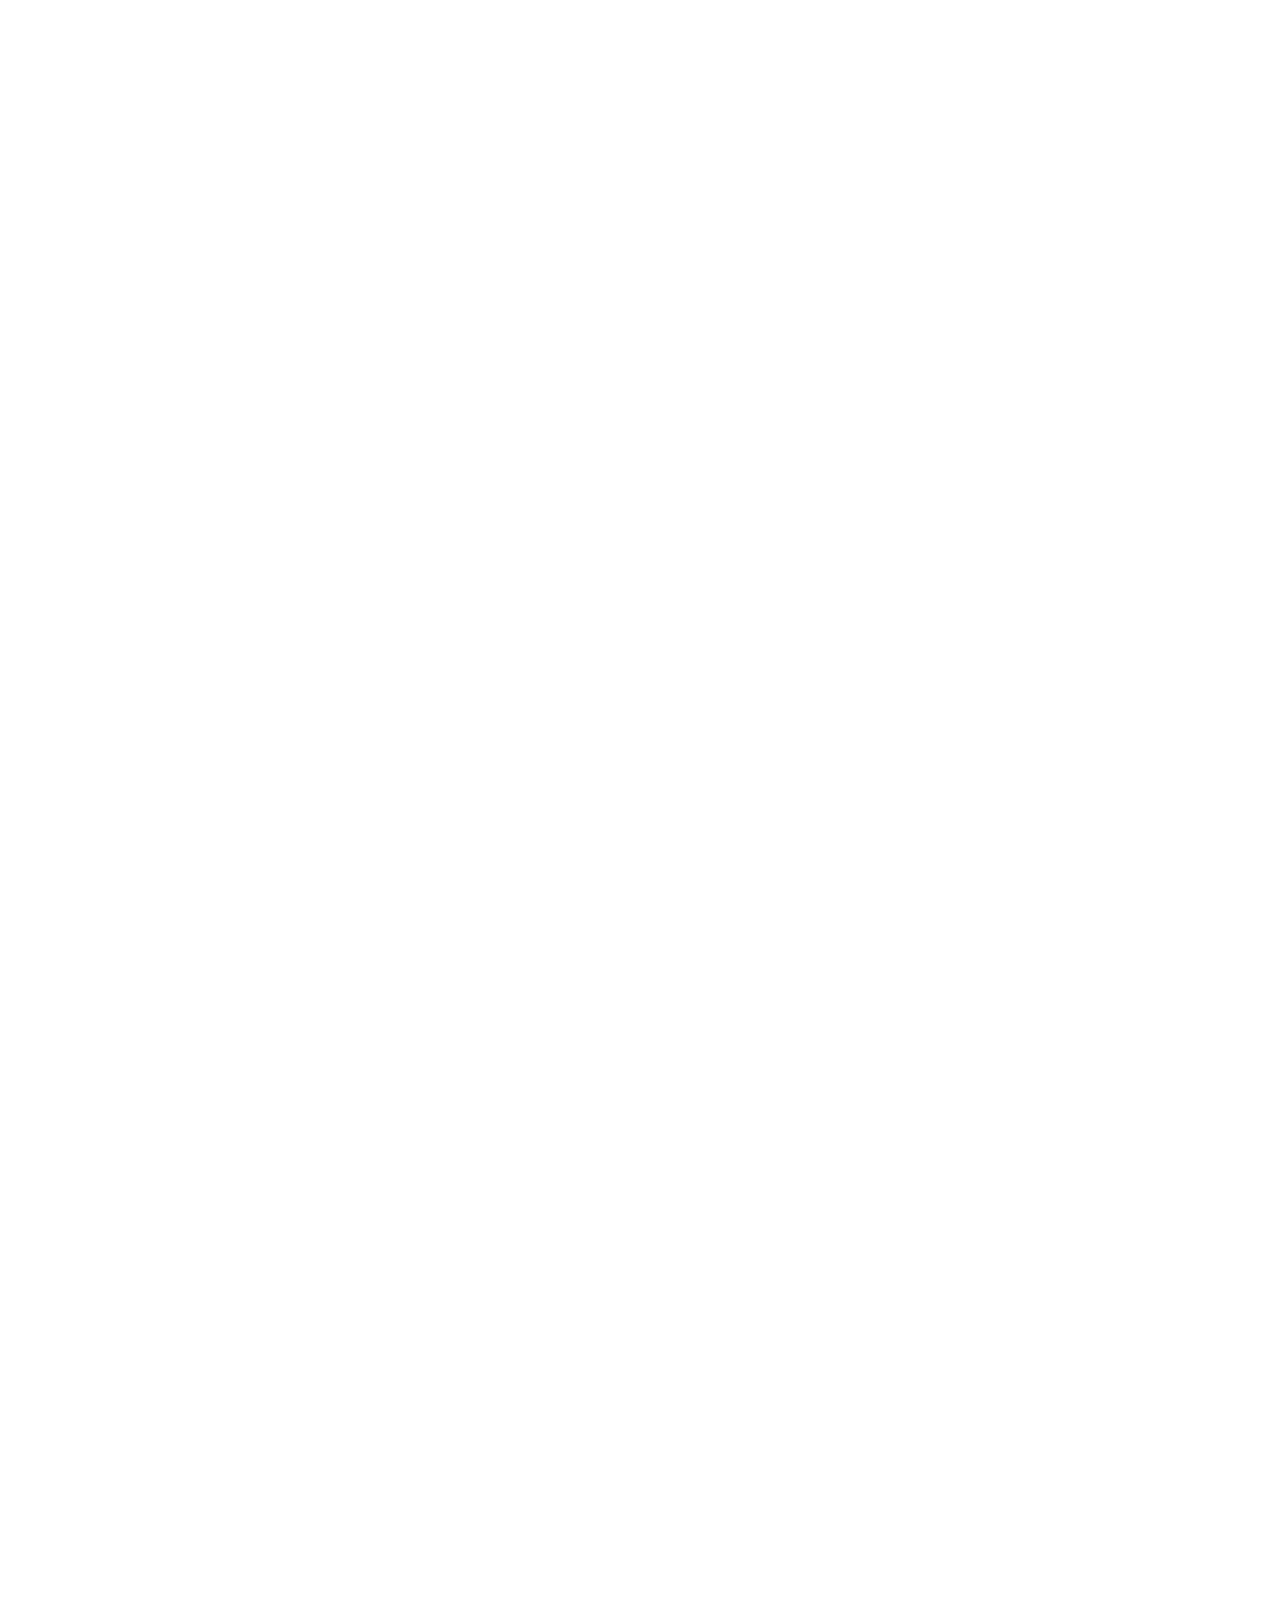
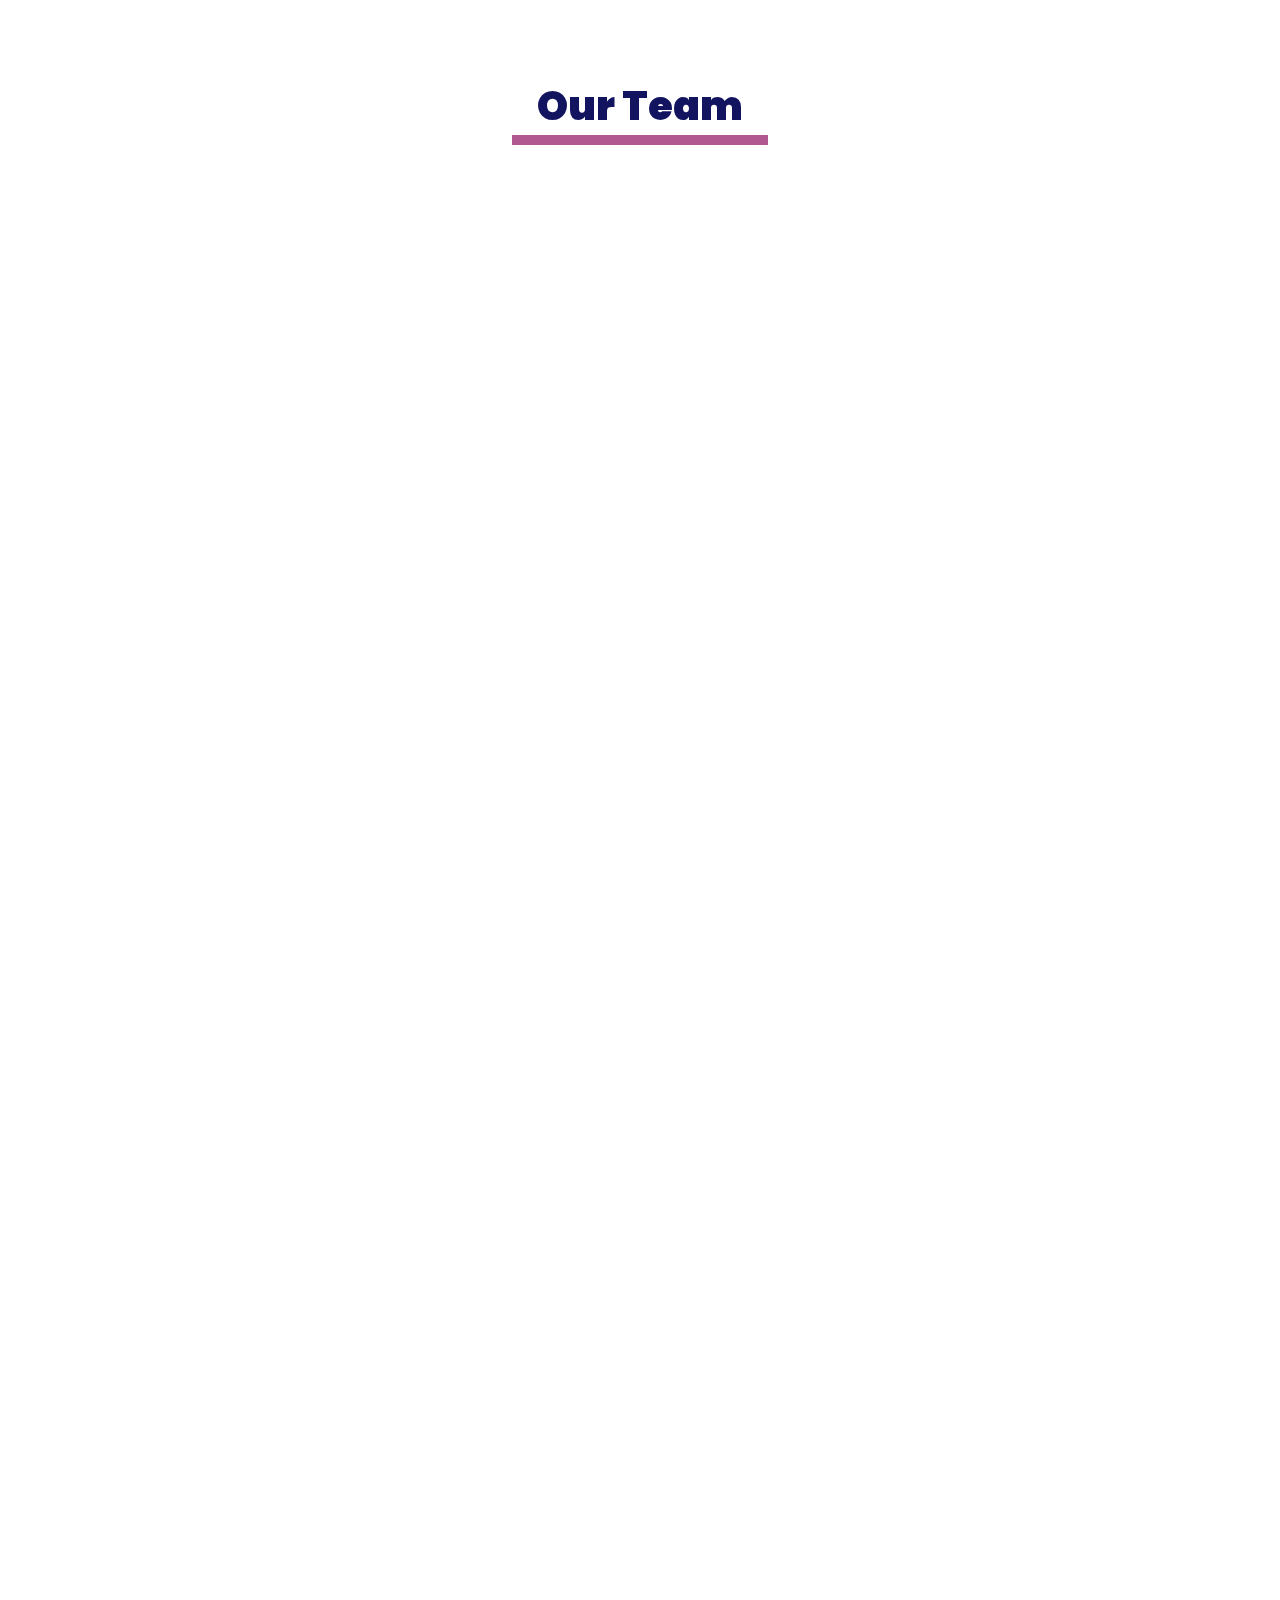
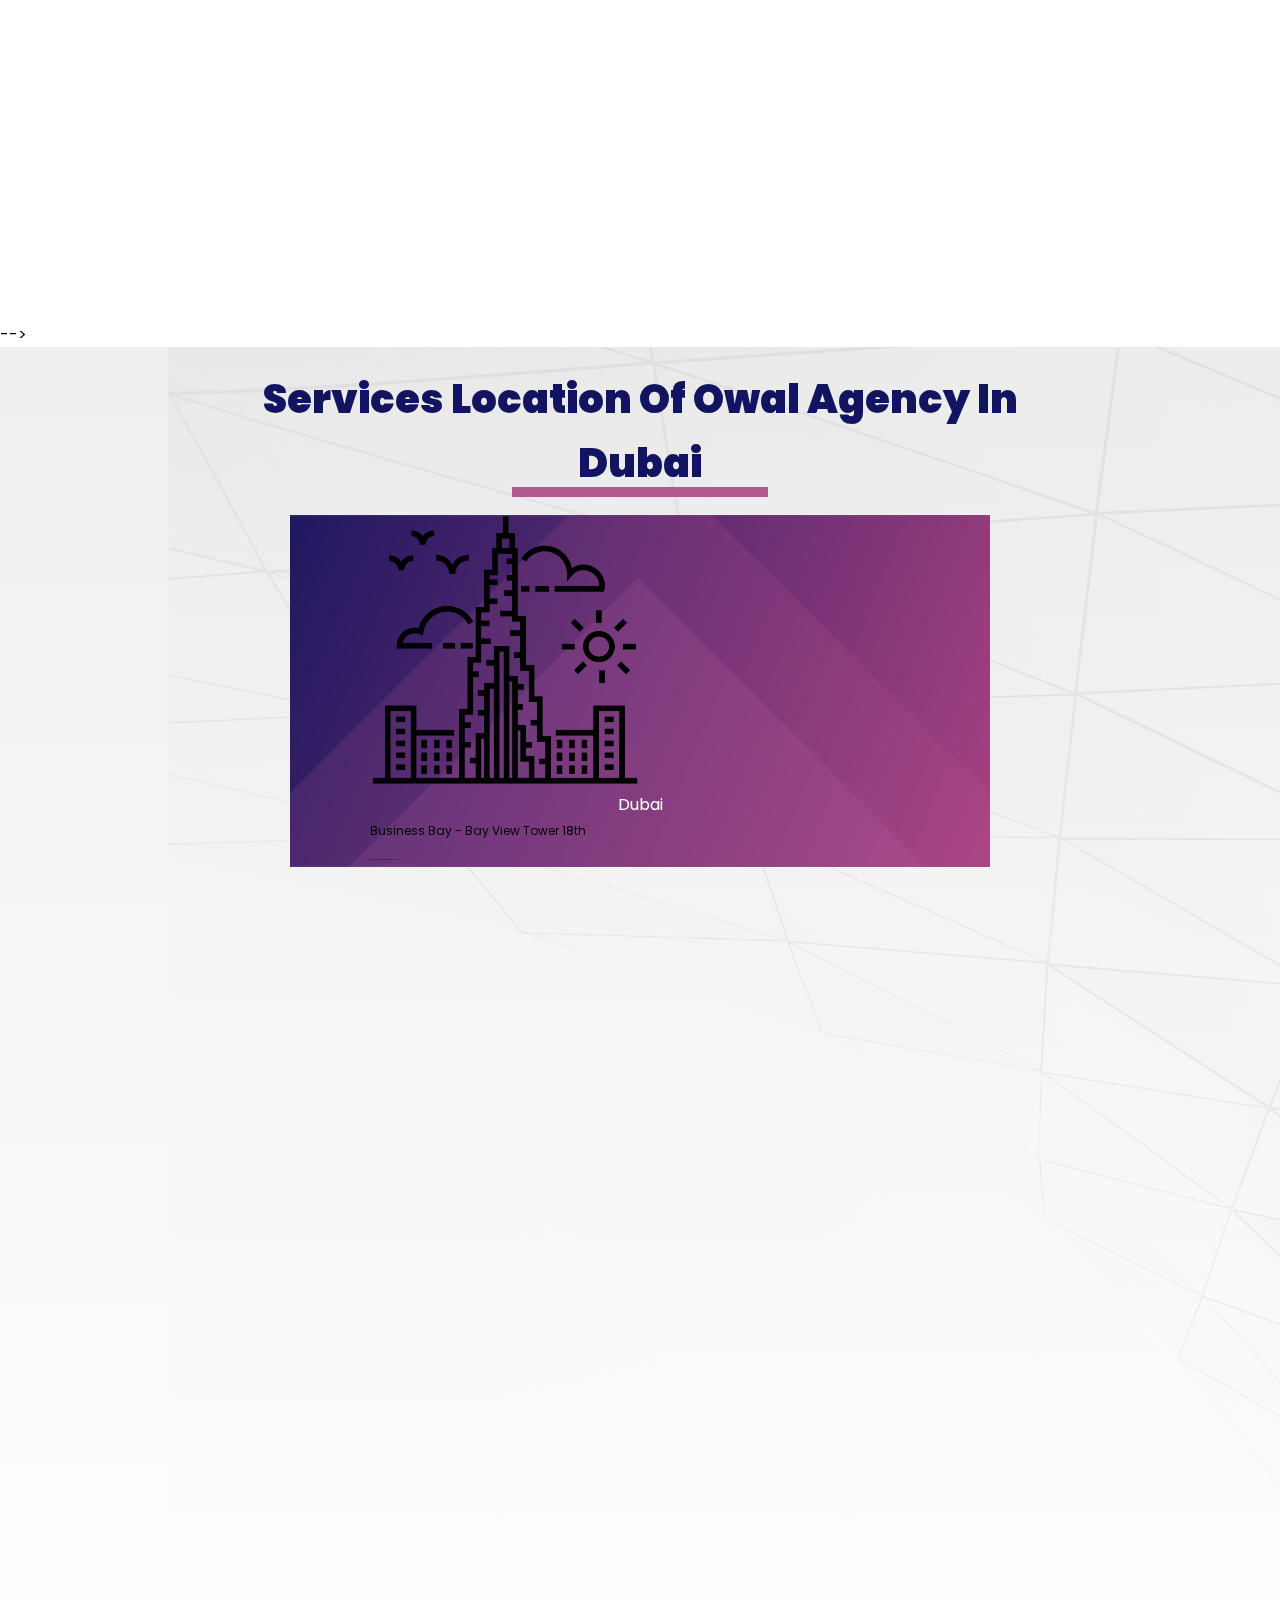
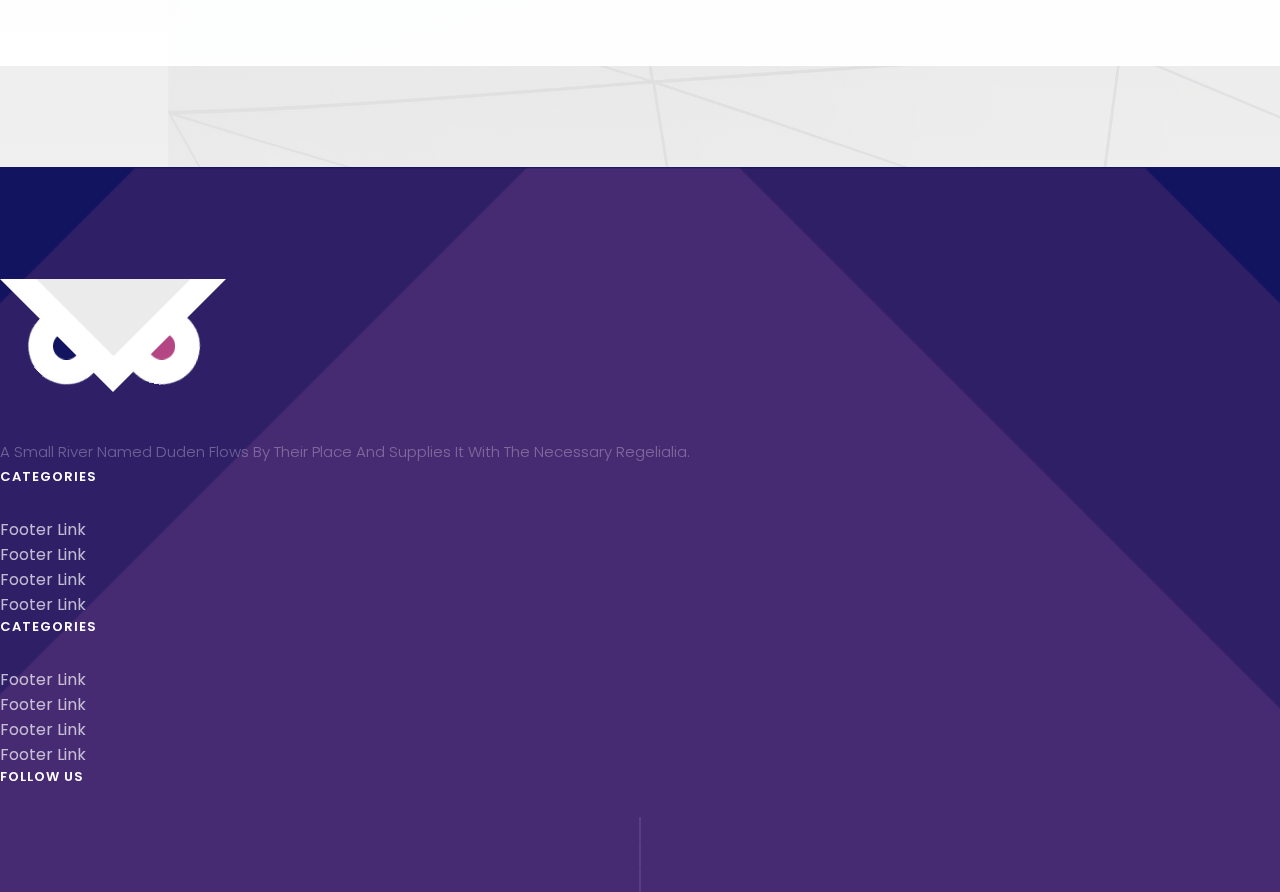
==== commit 101b43bf: "upload edits" ====
--- a/our-service.html
+++ b/our-service.html
@@ -5,39 +5,49 @@
   <!-- Required meta tags -->
   <meta charset="utf-8" />
   <meta name="viewport" content="width=device-width, initial-scale=1" />
+  <!-- ../Required meta tags -->
 
   <!-- Bootstrap CSS -->
   <link href="https://cdn.jsdelivr.net/npm/bootstrap@5.0.2/dist/css/bootstrap.min.css" rel="stylesheet"
     integrity="sha384-EVSTQN3/azprG1Anm3QDgpJLIm9Nao0Yz1ztcQTwFspd3yD65VohhpuuCOmLASjC" crossorigin="anonymous" />
+  <!--../ Bootstrap CSS -->
+
+  <!-- font  Poppins-->
   <link rel="preconnect" href="https://fonts.googleapis.com">
-  <link rel="preconnect" href="https://fonts.googleapis.com">
-<link rel="preconnect" href="https://fonts.gstatic.com" crossorigin>
-
-<link rel="preconnect" href="https://fonts.googleapis.com">
-<link rel="preconnect" href="https://fonts.gstatic.com" crossorigin>
-<link rel="preconnect" href="https://fonts.googleapis.com">
-<link rel="preconnect" href="https://fonts.gstatic.com" crossorigin>
-<link href="https://fonts.googleapis.com/css2?family=Poppins:wght@200;400;600&family=Tajawal:wght@700&display=swap" rel="stylesheet">  
-  <link href="https://fonts.googleapis.com/css2?family=Poppins:wght@200;400;600&display=swap" rel="stylesheet">
+  <link rel="preconnect" href="https://fonts.gstatic.com" crossorigin>
+  <link href="https://fonts.googleapis.com/css2?family=Poppins:wght@700&display=swap" rel="stylesheet">
+  <!-- ../font  Poppins-->
+
+  <!-- font tajawal -->
+  <link href="https://fonts.googleapis.com/css2?family=Poppins:wght@200;400;600&family=Tajawal:wght@700&display=swap"
+    rel="stylesheet">
   <link rel="stylesheet" href="https://cdnjs.cloudflare.com/ajax/libs/font-awesome/6.2.1/css/all.min.css"
     integrity="sha512-MV7K8+y+gLIBoVD59lQIYicR65iaqukzvf/nwasF0nqhPay5w/9lJmVM2hMDcnK1OnMGCdVK+iQrJ7lzPJQd1w=="
     crossorigin="anonymous" referrerpolicy="no-referrer" />
+  <!-- ../font tajawal -->
+
+  <!-- --------css styles ------ -->
+  <!-- wow libaray css -->
   <link rel="stylesheet" href="assets/css/animate.css">
+  <!-- owl.carousel libaray css -->
   <link rel="stylesheet" href="assets/css/owl.carousel.min.css" />
   <link rel="stylesheet" href="assets/css/owl.theme.default.css" />
-  <link rel="stylesheet" href="assets/css/boots-style.css" />
+
+  <!-- custom css -->
   <link rel="stylesheet" href="assets/css/service.css">
   <link rel="stylesheet" href="assets/css/style.css" />
+  <!-- --------../css styles ------ -->
 
   <title>owl digital solutions</title>
 </head>
 
 <body>
 
-  <div class="landing-page">
+  <!--landing-page   -->
+  <section class="landing-page">
     <div class="layout">
       <div class="container">
-        
+        <!-- contact methods -->
         <div class="icons row justify-content-between">
 
           <div class="col-md-6  social-icons">
@@ -48,19 +58,22 @@
             </div>
 
           </div>
-          
+
           <div class="col-md-6  email-icons d-flex justify-content-end ">
             <span>
-               info <i class="fa-solid fa-envelope "></i>
+              info <i class="fa-solid fa-envelope "></i>
             </span>
             <span class="ml-2">
               info@gmail.com <i class="fa-solid fa-envelope  "></i>
- 
+
             </span>
-        
-          
-          </div>
-        </div>
+
+
+          </div>
+        </div>
+        <!-- ../contact methods -->
+
+        <!-- navbar -->
         <nav class="navbar navbar-expand-lg  navbar-light ">
           <div class="container bg-light shadow px-5 py-1 mb-5 bg-body rounded">
 
@@ -107,282 +120,424 @@
             </div>
           </div>
         </nav>
-
-        
+        <!-- ../navbar -->
+
+        <!-- slogan -->
         <div class="container">
 
-            <div class="content d-flex ">
-              <div class="underscool"> - -</div>
-              <div class="lines">
-                
-              </div>
-              <div class="right" > <h4 data-i18n="OURSERVICES">OUR SERVICES</h4>  </div>
-            </div>
-        
-
-          </div>
-          <br>
-          <div class="service-info ml-5  " data-i18n="teamMembPOS"><h4> Ui UX </h4></div>
-
-      </div>
-    </div>
-    <section class="service-details py-5">
-        <div class="container">
-          <div class="row">
-            <div class="col-md-6  wow animate__ animate__fadeInLeft animated" data-wow-delay=".5s"
-            style="visibility: visible; animation-delay: 0.5s; animation-name: fadeInLeft;">
-              <img src="assets/images/sapiens (11).png" alt="">
-            </div>
-            <div class="col-md-6 pl-5 mt-5 pt-5 text-small wow animate__ animate__fadeInRight animated" data-wow-duration="2s" data-wow-delay=".5s"
-            style="visibility: visible; animation-delay: 0.5s; animation-name: fadeInRight;">
-              <p data-i18n="OURSERVICESDesc">
-                orem Ipsum is simply dummy text of the printing and typesetting industry. Lorem Ipsum has been the industry’s standard dummy text ever since the 1500s, when an unknown printer took a galley of type and scrambled it to make a type specimen book. It has survived not only five centuries, but also the leap into electronic typesetting, remaining essentially unchanged.
-              </p>
-            </div>
-          </div>
-        </div>
-      </section>
-    
-
-      <div class="help">
-        <div class="container">
-          <h1 data-i18n="servicesTitle">Services We Can Help You With  Owl agenecy </h1>
-          <div class="row wow animate__ animate__fadeInLeft animated" data-wow-duration="2s" data-wow-delay=".5s"
-            style="visibility: visible; animation-delay: 0.5s; animation-name: fadeInRight;">
-            <div class="col-md-6 about-item ">
-              <div class="icon-info">
-                <h6><i class="fa-solid fa-arrows-spin fa-lg"></i> <span data-i18n="InterfaceTitle"=""> interface
-                    design</span></h6>
-                <p class="text" data-i18n="interfaceDesc">Dolor voluptate aliquip laborum veniam officia sint ipsum magna
-                  labore eu labore tempor.
-                  Dolor voluptate aliquip laborum veniam officia sint ipsum magna labore eu labore tempor
-                </p>
-              </div>
-            </div>
-            <div class="col-md-6 about-item">
-              <div class="icon-info">
-                <h6><i class="fa-solid fa-arrows-spin fa-lg"></i> <span data-i18n="InterfaceTitle"=""> interface
-                    design</span></h6>
-                <p class="text" data-i18n="interfaceDesc">Dolor voluptate aliquip laborum veniam officia sint ipsum magna
-                  labore eu labore tempor.
-                  Dolor voluptate aliquip laborum veniam officia sint ipsum magna labore eu labore tempor
-                </p>
-              </div>
-            </div>
-          </div>
-          <div class="row wow  animate__ animate__fadeInRight animated" data-wow-duration="2s" data-wow-delay=".5s"
-            style="visibility: visible; animation-delay: 0.5s; animation-name: fadeInRight;">
-            <div class="col-md-6 about-item">
-              <div class="icon-info">
-                <h6><i class="fa-solid fa-arrows-spin fa-lg"></i> <span data-i18n="InterfaceTitle"=""> interface
-                    design</span></h6>
-                <p class="text" data-i18n="interfaceDesc">Dolor voluptate aliquip laborum veniam officia sint ipsum magna
-                  labore eu labore tempor.
-                  Dolor voluptate aliquip laborum veniam officia sint ipsum magna labore eu labore tempor
-                </p>
-              </div>
-            </div>
-            <div class="col-md-6 about-item">
-              <div class="icon-info">
-                <h6><i class="fa-solid fa-arrows-spin fa-lg"></i> <span data-i18n="InterfaceTitle"=""> interface
-                    design</span></h6>
-                <p class="text" data-i18n="interfaceDesc">Dolor voluptate aliquip laborum veniam officia sint ipsum magna
-                  labore eu labore tempor.
-                  Dolor voluptate aliquip laborum veniam officia sint ipsum magna labore eu labore tempor
-                </p>
-              </div>
-            </div>
-          </div>
-        </div>
-      </div>
-      <div class="Projects help Projects-bg">
-        <div class="container">
-          <h1 data-i18n="servicesTitle">Services We Can Help You With  Owl agenecy</h1>
-          <div class="project">
-            <div class="row wow bounceIn" data-wow-duration="1s"
-              style="visibility: visible; animation-duration: 1s; animation-name: bounceIn;">
-              <div class="col-md-4 project-item shadow-sm p-3 mb-5 bg-body rounded ">
-                <div class="project-info">
-                  <img src="assets//images/work-snapshoot.png" alt="accept" />
+          <div class="content d-flex ">
+            <div class="underscool"> - -</div>
+            <div class="lines">
+
+            </div>
+            <div class="right">
+              <h4 data-i18n="OURSERVICES">OUR SERVICES</h4>
+            </div>
+          </div>
+
+
+        </div>
+        <br>
+        <div class="service-info ml-5  " data-i18n="teamMembPOS">
+          <h4> Ui UX </h4>
+        </div>
+        <!-- ../slogan -->
+
+      </div>
+    </div>
+  </section>
+  <!-- ../landing-page -->
+
+  <!--service-details  -->
+  <section class="service-details py-5">
+    <div class="container">
+      <div class="row">
+        <div class="col-md-6  wow animate__ animate__fadeInLeft animated" data-wow-delay=".5s"
+          style="visibility: visible; animation-delay: 0.5s; animation-name: fadeInLeft;">
+          <img src="assets/images/sapiens (11).png" alt="">
+        </div>
+        <div class="col-md-6 pl-5 mt-5 pt-5 text-small wow animate__ animate__fadeInRight animated"
+          data-wow-duration="2s" data-wow-delay=".5s"
+          style="visibility: visible; animation-delay: 0.5s; animation-name: fadeInRight;">
+          <p data-i18n="OURSERVICESDesc">
+            orem Ipsum is simply dummy text of the printing and typesetting industry. Lorem Ipsum has been the
+            industry’s standard dummy text ever since the 1500s, when an unknown printer took a galley of type and
+            scrambled it to make a type specimen book. It has survived not only five centuries, but also the leap into
+            electronic typesetting, remaining essentially unchanged.
+          </p>
+        </div>
+      </div>
+    </div>
+  </section>
+  <!--../service-details  -->
+
+  <!-- our services -->
+
+  <section class="help">
+    <div class="container">
+      <div class="row wow animate__ animate__fadeInLeft animated" data-wow-duration="2s" data-wow-delay=".5s"
+        style="visibility: visible; animation-delay: 0.5s; animation-name: fadeInRight;">
+        <div class="col-md-6 about-item ">
+          <div class="icon-info">
+            <h6><i class="fa-solid fa-arrows-spin fa-lg"></i> <span data-i18n="InterfaceTitle"> interface
+                design</span></h6>
+            <p class="text" data-i18n="interfaceDesc">Dolor voluptate aliquip laborum veniam officia sint ipsum magna
+              labore eu labore tempor.
+              Dolor voluptate aliquip laborum veniam officia sint ipsum magna labore eu labore tempor
+            </p>
+          </div>
+        </div>
+        <div class="col-md-6 about-item">
+          <div class="icon-info">
+            <h6><i class="fa-solid fa-arrows-spin fa-lg"></i> <span data-i18n="InterfaceTitle"=""> interface
+                design</span></h6>
+            <p class="text" data-i18n="interfaceDesc">Dolor voluptate aliquip laborum veniam officia sint ipsum magna
+              labore eu labore tempor.
+              Dolor voluptate aliquip laborum veniam officia sint ipsum magna labore eu labore tempor
+            </p>
+          </div>
+        </div>
+      </div>
+      <div class="row wow  animate__ animate__fadeInRight animated" data-wow-duration="2s" data-wow-delay=".5s"
+        style="visibility: visible; animation-delay: 0.5s; animation-name: fadeInRight;">
+        <div class="col-md-6 about-item">
+          <div class="icon-info">
+            <h6><i class="fa-solid fa-arrows-spin fa-lg"></i> <span data-i18n="InterfaceTitle"=""> interface
+                design</span></h6>
+            <p class="text" data-i18n="interfaceDesc">Dolor voluptate aliquip laborum veniam officia sint ipsum magna
+              labore eu labore tempor.
+              Dolor voluptate aliquip laborum veniam officia sint ipsum magna labore eu labore tempor
+            </p>
+          </div>
+        </div>
+        <div class="col-md-6 about-item">
+          <div class="icon-info">
+            <h6><i class="fa-solid fa-arrows-spin fa-lg"></i> <span data-i18n="InterfaceTitle"=""> interface
+                design</span></h6>
+            <p class="text" data-i18n="interfaceDesc">Dolor voluptate aliquip laborum veniam officia sint ipsum magna
+              labore eu labore tempor.
+              Dolor voluptate aliquip laborum veniam officia sint ipsum magna labore eu labore tempor
+            </p>
+          </div>
+        </div>
+      </div>
+    </div>
+  </section>
+  <!-- ../our services -->
+
+  <!-- our Projects  -->
+  <section class="Projects help Projects-bg">
+    <div class="container">
+      <h1 data-i18n="servicesTitle">Services We Can Help You With Owl agenecy</h1>
+      <div class="project">
+        <div class="row wow bounceIn" data-wow-duration="1s"
+          style="visibility: visible; animation-duration: 1s; animation-name: bounceIn;">
+          <div class="col-md-4 project-item shadow-sm p-3 mb-5 bg-body rounded ">
+            <div class="project-info">
+              <img src="assets//images/work-snapshoot.png" alt="accept" />
+              <div class="overlay">
+                <button class="view" data-i18n="btnView"> <i class="fa-solid fa-eye"></i> view</button>
+              </div>
+            </div>
+          </div>
+          <div class="col-md-4 project-item shadow-sm p-3 mb-5 bg-body rounded ">
+            <div class="project-info move-top">
+              <img src="assets//images/work-snapshoot.png" alt="accept" />
+              <div class="overlay">
+                <button class="view" data-i18n="btnView"> <i class="fa-solid fa-eye"></i> view</button>
+              </div>
+            </div>
+          </div>
+          <div class="col-md-4 project-item shadow-sm p-3 mb-5 bg-body rounded ">
+            <div class="project-info">
+              <img src="assets//images/work-snapshoot.png" alt="accept" />
+              <div class="overlay">
+                <button class="view" data-i18n="btnView"> <i class="fa-solid fa-eye"></i> view</button>
+              </div>
+            </div>
+          </div>
+        </div>
+        <div class="row wow bounceIn" data-wow-duration="1s"
+          style="visibility: visible; animation-duration: 1s; animation-name: bounceIn;">
+          <div class="col-md-4 project-item shadow-sm p-3 mb-5 bg-body rounded ">
+            <div class="project-info">
+              <img src="assets//images/work-snapshoot.png" alt="accept" />
+              <div class="overlay">
+                <button class="view" data-i18n="btnView"> <i class="fa-solid fa-eye"></i> view</button>
+              </div>
+            </div>
+          </div>
+          <div class="col-md-4 project-item shadow-sm p-3 mb-5 bg-body rounded ">
+            <div class="project-info move-top">
+              <img src="assets//images/work-snapshoot.png" alt="accept" />
+              <div class="overlay">
+                <button class="view" data-i18n="btnView"> <i class="fa-solid fa-eye"></i> view</button>
+              </div>
+            </div>
+          </div>
+          <div class="col-md-4 project-item shadow-sm p-3 mb-5 bg-body rounded ">
+            <div class="project-info">
+              <img src="assets//images/work-snapshoot.png" alt="accept" />
+              <div class="overlay">
+                <button class="view" data-i18n="btnView"> <i class="fa-solid fa-eye"></i> view</button>
+              </div>
+            </div>
+          </div>
+        </div>
+      </div>
+    </div>
+  </section>
+  <!--../ our Projects  -->
+
+
+  <!-- our team -->
+  <section class=" my-5 overflow-hidden help">
+    <h1 data-i18n="ourTeamHeader">our team</h1>
+    <div class=" mt-5">
+      <div class="container ">
+
+        <div class="owl-carousel services-carousel owl-theme owl-loaded wow bounceIn owl-drag" data-wow-duration="1s"
+          style="visibility: visible; animation-duration: 1s; animation-name: bounceIn;">
+          <div class="owl-stage-outer">
+            <div class="owl-stage">
+              <div class="owl-item over ">
+                <div class=" team-img">
+                  <img src="assets/images/desola-lanre-ol.png" alt="">
                   <div class="overlay">
-                    <button class="view" data-i18n="btnView"> <i class="fa-solid fa-eye"></i> view</button>
-                  </div>
-                </div>
-              </div>
-              <div class="col-md-4 project-item shadow-sm p-3 mb-5 bg-body rounded ">
-                <div class="project-info move-top">
-                  <img src="assets//images/work-snapshoot.png" alt="accept" />
-                  <div class="overlay">
-                    <button class="view" data-i18n="btnView"> <i class="fa-solid fa-eye"></i> view</button>
-                  </div>
-                </div>
-              </div>
-              <div class="col-md-4 project-item shadow-sm p-3 mb-5 bg-body rounded ">
-                <div class="project-info">
-                  <img src="assets//images/work-snapshoot.png" alt="accept" />
-                  <div class="overlay">
-                    <button class="view" data-i18n="btnView"> <i class="fa-solid fa-eye"></i> view</button>
-                  </div>
-                </div>
-              </div>
-            </div>
-            <div class="row wow bounceIn" data-wow-duration="1s"
-              style="visibility: visible; animation-duration: 1s; animation-name: bounceIn;">
-              <div class="col-md-4 project-item shadow-sm p-3 mb-5 bg-body rounded ">
-                <div class="project-info">
-                  <img src="assets//images/work-snapshoot.png" alt="accept" />
-                  <div class="overlay">
-                    <button class="view" data-i18n="btnView"> <i class="fa-solid fa-eye"></i> view</button>
-                  </div>
-                </div>
-              </div>
-              <div class="col-md-4 project-item shadow-sm p-3 mb-5 bg-body rounded ">
-                <div class="project-info move-top">
-                  <img src="assets//images/work-snapshoot.png" alt="accept" />
-                  <div class="overlay">
-                    <button class="view" data-i18n="btnView"> <i class="fa-solid fa-eye"></i> view</button>
-                  </div>
-                </div>
-              </div>
-              <div class="col-md-4 project-item shadow-sm p-3 mb-5 bg-body rounded ">
-                <div class="project-info">
-                  <img src="assets//images/work-snapshoot.png" alt="accept" />
-                  <div class="overlay">
-                    <button class="view" data-i18n="btnView"> <i class="fa-solid fa-eye"></i> view</button>
-                  </div>
-                </div>
-              </div>
-            </div>
-          </div>
-        </div>
-      </div>
-    </div>
-  
-    <!-- start team -->
-    <section class=" my-5 overflow-hidden help">
-      <h1 data-i18n="ourTeamHeader">our team</h1>
-      <div class=" mt-5">
-        <div class="container ">
-  
-          <div class="owl-carousel services-carousel owl-theme owl-loaded wow bounceIn owl-drag" data-wow-duration="1s"
-            style="visibility: visible; animation-duration: 1s; animation-name: bounceIn;">
-            <div class="owl-stage-outer">
-              <div class="owl-stage">
-                <div class="owl-item over ">
-                  <div class=" team-img">
-                    <img src="assets/images/desola-lanre-ol.png" alt="">
-                    <div class="overlay">
-                      <div class="team-details text-center ">
-                        <h5 data-i18n="teamMemb">braa adnan</h5>
-                        <p data-i18n="teamMembPOS">
-                          ui / ux designer
-                        </p>
-                      </div>
+                    <div class="team-details text-center ">
+                      <h5 data-i18n="teamMemb">braa adnan</h5>
+                      <p data-i18n="teamMembPOS">
+                        ui / ux designer
+                      </p>
                     </div>
                   </div>
                 </div>
-                <div class="owl-item over  ">
-                  <div class=" team-img">
-                    <img src="assets/images/desola-lanre-ol.png" alt="">
-                    <div class="overlay">
-                      <div class="team-details text-center ">
-                        <h5 data-i18n="teamMemb">braa adnan</h5>
-                        <p data-i18n="teamMembPOS">
-                          ui / ux designer
-                        </p>
-                      </div>
+              </div>
+              <div class="owl-item over  ">
+                <div class=" team-img">
+                  <img src="assets/images/desola-lanre-ol.png" alt="">
+                  <div class="overlay">
+                    <div class="team-details text-center ">
+                      <h5 data-i18n="teamMemb">braa adnan</h5>
+                      <p data-i18n="teamMembPOS">
+                        ui / ux designer
+                      </p>
                     </div>
                   </div>
                 </div>
-  
-                <div class="owl-item over">
-                  <div class=" team-img">
-                    <img src="assets/images/desola-lanre-ol.png" alt="">
-                    <div class="overlay">
-                      <div class="team-details text-center">
-                        <h5 data-i18n="teamMemb">braa adnan</h5>
-                        <p data-i18n="teamMembPOS">
-                          ui / ux designer
-                        </p>
-                      </div>
+              </div>
+
+              <div class="owl-item over">
+                <div class=" team-img">
+                  <img src="assets/images/desola-lanre-ol.png" alt="">
+                  <div class="overlay">
+                    <div class="team-details text-center">
+                      <h5 data-i18n="teamMemb">braa adnan</h5>
+                      <p data-i18n="teamMembPOS">
+                        ui / ux designer
+                      </p>
                     </div>
                   </div>
                 </div>
-  
-                <div class="owl-item over">
-                  <div class=" team-img">
-                    <img src="assets/images/desola-lanre-ol.png" alt="">
-                    <div class="overlay">
-                      <div class="team-details text-center">
-                        <h5 data-i18n="teamMemb">braa adnan</h5>
-                        <p data-i18n="teamMembPOS">
-                          ui / ux designer
-                        </p>
-                      </div>
+              </div>
+
+              <div class="owl-item over">
+                <div class=" team-img">
+                  <img src="assets/images/desola-lanre-ol.png" alt="">
+                  <div class="overlay">
+                    <div class="team-details text-center">
+                      <h5 data-i18n="teamMemb">braa adnan</h5>
+                      <p data-i18n="teamMembPOS">
+                        ui / ux designer
+                      </p>
                     </div>
                   </div>
                 </div>
-  
-                <div class="owl-item over">
-                  <div class=" team-img">
-                    <img src="assets/images/desola-lanre-ol.png" alt="">
-                    <div class="overlay">
-                      <div class="team-details text-center">
-                        <h5 data-i18n="teamMemb">braa adnan</h5>
-                        <p data-i18n="teamMembPOS">
-                          ui / ux designer
-                        </p>
-                      </div>
+              </div>
+
+              <div class="owl-item over">
+                <div class=" team-img">
+                  <img src="assets/images/desola-lanre-ol.png" alt="">
+                  <div class="overlay">
+                    <div class="team-details text-center">
+                      <h5 data-i18n="teamMemb">braa adnan</h5>
+                      <p data-i18n="teamMembPOS">
+                        ui / ux designer
+                      </p>
                     </div>
                   </div>
                 </div>
-  
-              </div>
-            </div>
-  
-          </div>
-  
-  
-        </div> -->
-      </div>
-  
-      </div>
-    </section>
-    <!-- end team -->
-  
-    <!-- contact us and info -->
-  
-    <section class="contact-big-section my-5 help ">
-      <div class="container">
-        <h1 data-i18n="serviceLocationHead">Services location of owal agency in dubai</span>
-        </h1>
-        <div class="location-section px-3">
-          <div class="row">
-            <div class="col-md-4 mx-auto my-3 agancy-site text-center">
-              <img src="assets/images/burj-khalifa.png" alt="" class="mb-3 " />
-              <p class="locatin-desc" data-i18n="Dubai">dubai</p>
-            </div>
-          </div>
-          <div class="row justify-content-around">
-            <div class="col-md-6">
-              <div class="shadow p-3 mb-5 bg-body rounded">
-                <i class="fa fa-map-marker" aria-hidden="true"></i>
-                <span style="font-size: 12px; " data-i18n="locOfAgancy"> Business Bay - Bay View Tower 18th</span>
-              </div>
-            </div>
-            <div class="col-md-6">
-              <div class="shadow p-3 mb-5 bg-body rounded"><i class="fa-regular fa-clock"></i> <span
-                  style="font-size: 1px;" data-i18n="timeOfWork">From Monday to Saturday from 9 am to 8 pm</span></div>
-            </div>
-          </div>
-        </div>
-  
-  
-      </div>
-  
-      <div class="container my-5 help">
-        <div class="wow animate__ animate__fadeInLeft animated" data-wow-delay=".5s"
-          style="visibility: visible; animation-delay: .5s; animation-name: fadeInLeft;">
+              </div>
+
+            </div>
+          </div>
+
+        </div>
+
+
+      </div> -->
+    </div>
+
+    </div>
+  </section>
+  <!--../ our team -->
+
+
+  <!-- contact us and location -->
+  <section class="contact-big-section my-5 help ">
+    <div class="container">
+      <h1 data-i18n="serviceLocationHead">Services location of owal agency in dubai</span>
+      </h1>
+      <div class="location-section px-3">
+        <div class="row">
+          <div class="col-md-4 mx-auto my-3 agancy-site text-center">
+            <img src="assets/images/burj-khalifa.png" alt="" class="mb-3 " />
+            <p class="locatin-desc" data-i18n="Dubai">dubai</p>
+          </div>
+        </div>
+        <div class="row justify-content-around">
+          <div class="col-md-6">
+            <div class="shadow p-3 mb-5 bg-body rounded">
+              <i class="fa fa-map-marker" aria-hidden="true"></i>
+              <span style="font-size: 12px; " data-i18n="locOfAgancy"> Business Bay - Bay View Tower 18th</span>
+            </div>
+          </div>
+          <div class="col-md-6">
+            <div class="shadow p-3 mb-5 bg-body rounded"><i class="fa-regular fa-clock"></i> <span
+                style="font-size: 1px;" data-i18n="timeOfWork">From Monday to Saturday from 9 am to 8 pm</span></div>
+          </div>
+        </div>
+      </div>
+
+
+    </div>
+
+    <div class="container my-5 help">
+      <div class="wow animate__ animate__fadeInLeft animated" data-wow-delay=".5s"
+        style="visibility: visible; animation-delay: .5s; animation-name: fadeInLeft;">
+        <form class="row g-3 shadow-lg pb-5 px-5 mb-5  rounded mt-5 contact-form ">
+          <h1><span data-i18n="contact">Contact Us</span></h1>
+          <p class="text-center text-secondary " data-i18n="contactDesc">Sign-up for our newsletter to keep up to date
+            with our community</p>
+          <div class="col-md-6">
+            <label for="inputName" class="form-label" data-i18n="Name">Name</label>
+            <input type="text" class="form-control input-bg rounded-3" id="inputName">
+          </div>
+
+          <div class="col-md-6">
+            <label for="inputEmail4" class="form-label" data-i18n="Email">Email</label>
+            <input type="email" class="form-control input-bg rounded-3" id="inputEmail4">
+          </div>
+
+
+          <div class="col-md-6">
+            <label for="budget" class="col-form-label " data-i18n="ChooseService">choose service</label>
+            <select class="custom-select input-bg rounded-3" id="budget" name="budget">
+              <option selected data-i18n="contactDesc">choose service you talk about</option>
+              <option value="" data-i18n="serviceName">service Name</option>
+              <option value="" data-i18n="serviceName">service Name</option>
+              <option value="" data-i18n="serviceName">service Name</option>
+              <option value="" data-i18n="serviceName">service Name</option>
+            </select>
+          </div>
+          <div class="col-md-6">
+            <label for="inputCity" class="form-label" data-i18n="Phone">Phone</label>
+            <input type="tel" class="form-control input-bg" id="inputPhone">
+          </div>
+
+
+
+          <div class=" col-12 ">
+            <textarea class="form-control input-bg rounded-3" placeholder="Enter your massage " id="floatingTextarea2"
+              style="height: 100px" data-i18n="yourMassage"></textarea>
+
+          </div>
+
+          <div class="col-12">
+            <div class="form-check">
+              <input class="form-check-input" type="checkbox" id="gridCheck">
+              <label class="form-check-label mx-4" for="gridCheck" data-i18n="CheckMe">
+                Check me out
+              </label>
+            </div>
+          </div>
+          <div class="col-12">
+            <button type="submit" class="btn submit-btn m-auto d-block px-5 " data-i18n="send">send</button>
+          </div>
+        </form>
+      </div>
+    </div>
+
+
+  </section>
+  <!-- ../contact us and location -->
+
+  <!-- footer -->
+  <footer class="footer-04">
+    <div class="container">
+      <div class="row">
+        <div class="col-md-6 col-lg-3 mb-md-0 mb-4">
+          <h2 class="footer-heading">
+            <a href="#" class="footer-logo"><img src="assets/images/footer-logo.png" alt="" class="w-75" /> </a>
+          </h2>
+          <p data-i18n="footerDesc">
+            A small river named Duden flows by their place and supplies it
+            with the necessary regelialia.
+          </p>
+        </div>
+        <div class="col-md-6 col-lg-3 mb-md-0 mb-4">
+          <h2 class="footer-heading" data-i18n="footerLinksTitle">Categories</h2>
+          <ul class="list-unstyled">
+            <li><a href="#" class="py-1 d-block" data-i18n="footerLinks">Footer Link</a></li>
+            <li><a href="#" class="py-1 d-block" data-i18n="footerLinks">Footer Link</a></li>
+            <li><a href="#" class="py-1 d-block" data-i18n="footerLinks">Footer Link</a></li>
+            <li><a href="#" class="py-1 d-block" data-i18n="footerLinks">Footer Link</a></li>
+
+
+          </ul>
+        </div>
+        <div class="col-md-6 col-lg-3 mb-md-0 mb-4">
+          <h2 class="footer-heading" data-i18n="footerLinksTitle">Categories</h2>
+          <ul class="list-unstyled">
+            <li><a href="#" class="py-1 d-block" data-i18n="footerLinks">Footer Link</a></li>
+            <li><a href="#" class="py-1 d-block" data-i18n="footerLinks">Footer Link</a></li>
+            <li><a href="#" class="py-1 d-block" data-i18n="footerLinks">Footer Link</a></li>
+            <li><a href="#" class="py-1 d-block" data-i18n="footerLinks">Footer Link</a></li>
+          </ul>
+        </div>
+        <div class="col-md-6 col-lg-3 mb-md-0 mb-4">
+          <h2 class="footer-heading mt-5" data-i18n="fOLLOWUS">Follow us</h2>
+          <ul class="ftco-footer-social p-0">
+            <li class="ftco-animate">
+              <a href="#" data-toggle="tooltip" data-placement="top" title="Twitter"><i
+                  class="fa-brands fa-twitter fa-2xl"></i></a>
+            </li>
+            <li class="ftco-animate">
+              <a href="#" data-toggle="tooltip" data-placement="top" title="Facebook"><i
+                  class="fa-brands fa-facebook fa-2xl"></i></a>
+            </li>
+            <li class="ftco-animate">
+              <a href="#" data-toggle="tooltip" data-placement="top" title="Instagram"><i
+                  class="fa-brands fa-instagram fa-2xl"></i></a>
+            </li>
+          </ul>
+        </div>
+      </div>
+    </div>
+  </footer>
+  <!-- ../footer -->
+
+
+
+  <!--overlay-for  -->
+  <section class="overlay-form">
+    <div class="close-btn" onclick="toggleForm()"><span>&times;</span></div>
+
+
+
+    <div class="container my-5 help overlay-contact">
+      <div class="row contact-sections ">
+        <div class="col-md-6 col-12">
           <form class="row g-3 shadow-lg pb-5 px-5 mb-5  rounded mt-5 contact-form ">
             <h1><span data-i18n="contact">Contact Us</span></h1>
             <p class="text-center text-secondary " data-i18n="contactDesc">Sign-up for our newsletter to keep up to date
@@ -391,13 +546,13 @@
               <label for="inputName" class="form-label" data-i18n="Name">Name</label>
               <input type="text" class="form-control input-bg rounded-3" id="inputName">
             </div>
-  
+
             <div class="col-md-6">
               <label for="inputEmail4" class="form-label" data-i18n="Email">Email</label>
               <input type="email" class="form-control input-bg rounded-3" id="inputEmail4">
             </div>
-  
-  
+
+
             <div class="col-md-6">
               <label for="budget" class="col-form-label " data-i18n="ChooseService">choose service</label>
               <select class="custom-select input-bg rounded-3" id="budget" name="budget">
@@ -412,20 +567,19 @@
               <label for="inputCity" class="form-label" data-i18n="Phone">Phone</label>
               <input type="tel" class="form-control input-bg" id="inputPhone">
             </div>
-  
-  
-  
+
+
+
             <div class=" col-12 ">
               <textarea class="form-control input-bg rounded-3" placeholder="Enter your massage " id="floatingTextarea2"
                 style="height: 100px" data-i18n="yourMassage"></textarea>
-  
-            </div>
-  
+
+            </div>
+
             <div class="col-12">
               <div class="form-check">
                 <input class="form-check-input" type="checkbox" id="gridCheck">
                 <label class="form-check-label mx-4" for="gridCheck" data-i18n="CheckMe">
-                 Check me out
                 </label>
               </div>
             </div>
@@ -434,148 +588,38 @@
             </div>
           </form>
         </div>
-      </div>
-  
-  
-    </section>
-  
-    <!-- footer -->
-    <footer class="footer-04">
-      <div class="container">
-        <div class="row">
-          <div class="col-md-6 col-lg-3 mb-md-0 mb-4">
-            <h2 class="footer-heading">
-              <a href="#" class="footer-logo"><img src="assets/images/footer-logo.png" alt="" class="w-75" /> </a>
-            </h2>
-            <p data-i18n="footerDesc">
-              A small river named Duden flows by their place and supplies it
-              with the necessary regelialia.
-            </p>
-          </div>
-          <div class="col-md-6 col-lg-3 mb-md-0 mb-4">
-            <h2 class="footer-heading" data-i18n="footerLinksTitle">Categories</h2>
-            <ul class="list-unstyled">
-              <li><a href="#" class="py-1 d-block" data-i18n="footerLinks">Footer Link</a></li>
-              <li><a href="#" class="py-1 d-block" data-i18n="footerLinks">Footer Link</a></li>
-              <li><a href="#" class="py-1 d-block" data-i18n="footerLinks">Footer Link</a></li>
-              <li><a href="#" class="py-1 d-block" data-i18n="footerLinks">Footer Link</a></li>
-  
-  
-            </ul>
-          </div>
-          <div class="col-md-6 col-lg-3 mb-md-0 mb-4">
-            <h2 class="footer-heading" data-i18n="footerLinksTitle">Categories</h2>
-            <ul class="list-unstyled">
-              <li><a href="#" class="py-1 d-block" data-i18n="footerLinks">Footer Link</a></li>
-              <li><a href="#" class="py-1 d-block" data-i18n="footerLinks">Footer Link</a></li>
-              <li><a href="#" class="py-1 d-block" data-i18n="footerLinks">Footer Link</a></li>
-              <li><a href="#" class="py-1 d-block" data-i18n="footerLinks">Footer Link</a></li>
-            </ul>
-          </div>
-          <div class="col-md-6 col-lg-3 mb-md-0 mb-4">
-            <h2 class="footer-heading mt-5" data-i18n="fOLLOWUS">Follow us</h2>
-            <ul class="ftco-footer-social p-0">
-              <li class="ftco-animate">
-                <a href="#" data-toggle="tooltip" data-placement="top" title="Twitter"><i
-                    class="fa-brands fa-twitter fa-2xl"></i></a>
-              </li>
-              <li class="ftco-animate">
-                <a href="#" data-toggle="tooltip" data-placement="top" title="Facebook"><i
-                    class="fa-brands fa-facebook fa-2xl"></i></a>
-              </li>
-              <li class="ftco-animate">
-                <a href="#" data-toggle="tooltip" data-placement="top" title="Instagram"><i
-                    class="fa-brands fa-instagram fa-2xl"></i></a>
-              </li>
-            </ul>
-          </div>
-        </div>
-      </div>
-    </footer>
-  
-  
-  
-  
-    <div class="overlay-form">
-      <div class="close-btn" onclick="toggleForm()"><span>&times;</span></div>
-  
-  
-  
-      <div class="container my-5 help overlay-contact">
-        <div class="row contact-sections ">
-          <div class="col-md-6 col-12">
-            <form class="row g-3 shadow-lg pb-5 px-5 mb-5  rounded mt-5 contact-form ">
-              <h1><span data-i18n="contact">Contact Us</span></h1>
-              <p class="text-center text-secondary " data-i18n="contactDesc">Sign-up for our newsletter to keep up to date
-                with our community</p>
-              <div class="col-md-6">
-                <label for="inputName" class="form-label" data-i18n="Name">Name</label>
-                <input type="text" class="form-control input-bg rounded-3" id="inputName">
-              </div>
-  
-              <div class="col-md-6">
-                <label for="inputEmail4" class="form-label" data-i18n="Email">Email</label>
-                <input type="email" class="form-control input-bg rounded-3" id="inputEmail4">
-              </div>
-  
-  
-              <div class="col-md-6">
-                <label for="budget" class="col-form-label " data-i18n="ChooseService">choose service</label>
-                <select class="custom-select input-bg rounded-3" id="budget" name="budget">
-                  <option selected data-i18n="contactDesc">choose service you talk about</option>
-                  <option value="" data-i18n="serviceName">service Name</option>
-                  <option value="" data-i18n="serviceName">service Name</option>
-                  <option value="" data-i18n="serviceName">service Name</option>
-                  <option value="" data-i18n="serviceName">service Name</option>
-                </select>
-              </div>
-              <div class="col-md-6">
-                <label for="inputCity" class="form-label" data-i18n="Phone">Phone</label>
-                <input type="tel" class="form-control input-bg" id="inputPhone">
-              </div>
-  
-  
-  
-              <div class=" col-12 ">
-                <textarea class="form-control input-bg rounded-3" placeholder="Enter your massage " id="floatingTextarea2"
-                  style="height: 100px" data-i18n="yourMassage"></textarea>
-  
-              </div>
-  
-              <div class="col-12">
-                <div class="form-check">
-                  <input class="form-check-input" type="checkbox" id="gridCheck">
-                  <label class="form-check-label mx-4" for="gridCheck" data-i18n="CheckMe">
-                  </label>
-                </div>
-              </div>
-              <div class="col-12">
-                <button type="submit" class="btn submit-btn m-auto d-block px-5 " data-i18n="send">send</button>
-              </div>
-            </form>
-          </div>
-          <div class="col-md-6 right-form"></div>
-  
-        </div>
-  
-      </div>
-    </div>
-
-
-
+        <div class="col-md-6 right-form"></div>
+
+      </div>
+
+    </div>
+  </section>
+  <!--../overlay-for  -->
+
+
+  <!-- bootstrap js cdns -->
   <script src="https://cdn.jsdelivr.net/npm/bootstrap@5.0.2/dist/js/bootstrap.bundle.min.js"
     integrity="sha384-MrcW6ZMFYlzcLA8Nl+NtUVF0sA7MsXsP1UyJoMp4YLEuNSfAP+JcXn/tWtIaxVXM"
     crossorigin="anonymous"></script>
+
+  <!-- jquery js cdns -->
   <script src="https://cdnjs.cloudflare.com/ajax/libs/jquery/3.6.3/jquery.min.js"
     integrity="sha512-STof4xm1wgkfm7heWqFJVn58Hm3EtS31XFaagaa8VMReCXAkQnJZ+jEy8PCC/iT18dFy95WcExNHFTqLyp72eQ=="
     crossorigin="anonymous" referrerpolicy="no-referrer"></script>
+
+  <!-- owl.carousel js scripts -->
   <script src="assets/js/owl.carousel.min.js"></script>
   <script src="assets/js/wow.min.js"></script>
+
+  <!-- WOW init -->
   <script>
     new WOW().init();
   </script>
+
+  <!--custom js  -->
   <script src="assets/js/main.js"></script>
   <script src="assets/js/trans.js"></script>
+
 </body>
 
 </html>--- a/assets/css/style.css
+++ b/assets/css/style.css
@@ -1,5 +1,8 @@
 * {
   box-sizing: border-box;
+  margin: 0;
+  padding: 0;
+  
 }
 
 :root {
@@ -12,36 +15,51 @@
 body {
   text-transform: capitalize;
   font-family: "Poppins", sans-serif;
-  /* font-family: 'Tajawal', sans-serif; */
-}
-li{
+}
+
+/* general tags styles */
+img {
+  max-width: 100%;
+}
+select {
+  border: none;
+  outline: none;
+}
+ul{
+  margin-bottom: 0;
+}
+li {
   list-style-type: none;
-
-}
-/***************landing-page ************************/
-.social-icons i{
-  cursor: pointer;
-}
-.social-icons i:hover{
-  color: var(--main-color);
-}
-a:focus,
-a:hover {
+}
+
+a{
   text-decoration: none;
-  -webkit-transition: 0.3s ease;
-  -o-transition: 0.3s ease;
-  transition: 0.3s ease;
 }
 a:focus {
   outline: 0;
 }
-img {
-  max-width: 100%;
-}
-
+
+i{
+  cursor: pointer;
+}
+.btn {
+  background-color: var(--main-color);
+  color: var(--white-color);
+  border: none !important;
+}
+.btn:hover {
+  color: var(--main-color);
+  background-color: var(--white-color);
+}
+/* ../general tags styles */
+
+/* =====sections styles==== */
+
+/*landing-page */
 .landing-page {
   overflow: hidden;
 }
+
 .layout {
   background-image: url("../images/land-bg.png");
   min-height: 100vh;
@@ -50,74 +68,46 @@
   background-size: cover;
 }
 
+.social-icons i:hover {
+  color: var(--main-color);
+}
+
+/* navbar */
 .navbar-expand-lg .navbar-nav {
   margin: 0 auto !important;
 }
+
 .navbar-expand-lg .navbar-nav .nav-link {
   color: #a087b6 !important;
 }
-.btn-start {
-  background-color: var(--main-color);
-  color: var(--white-color);
-  transition: 0.3s;
-  border: none !important;
-}
-.lang-select{
+.lang-select {
   border: none;
   margin: 0 10px;
 }
-.lang-select:focus{
+.lang-select:focus {
   border: none;
-
-}
+  text-decoration: none;
+  outline: 0;
+  
+}
+/* ../navbar */
+
 /* contact overlay*/
-
-
-.overlay-contact .row{
-  margin: 0 -15px  !important;
-}
-@media (max-width: 991.98px) {.contact-sections .col-12{
-  min-width: 300px;
-}
-
-.overlay-contact .row {
-  margin: 0px -56px !important;
-}
-.help h1{
-  font-size: 30px !important;
-}
-}
-
-.contact-big-section{
-  background-image: url(../images/bg-contact.png);
-}
-.contact-sections{
-  padding: 0 !important;
-  margin: 0;
-}
-
-.right-form{
-  background-image: url(../images/side-contact.png);
-  background-position: center;
-  background-size: cover;
-}
-
 .overlay-form {
-  position:absolute;
-  top:0;
-  left:0;
+  position: absolute;
+  top: 0;
+  left: 0;
   bottom: 0;
-  width:100vw;
-  height:100vh;
-  background:rgba(0,0,0,0.8);
-  z-index:-1;
-  opacity:0;
-  padding:80px 100px;
-  overflow:hidden;
-  box-sizing:border-box;
-  transition: top 500ms ease-in-out,
-         opacity 500ms ease-in-out, 
-         height 0ms ease-in-out 500ms;  
+  width: 100vw;
+  height: 100vh;
+  background: rgba(0, 0, 0, 0.8);
+  z-index: -1;
+  opacity: 0;
+  padding: 80px 100px;
+  overflow: hidden;
+  box-sizing: border-box;
+  transition: top 500ms ease-in-out, opacity 500ms ease-in-out,
+    height 0ms ease-in-out 500ms;
 }
 
 .close-btn {
@@ -136,37 +126,82 @@
   border-radius: 50%;
 }
 
-@media (max-width: 991.98px) {.close-btn {
-  position: absolute;
-  right: 181px;
-
-}
+.right-form {
+  background-image: url(../images/side-contact.png);
+  background-position: center;
+  background-size: cover;
+}
+
+.overlay-contact .row {
+  margin: 0px -56px !important;
+}
+/*../ contact overlay*/
+/*../landing-page */
+
+
+
+
+
+
+
+
+
+
+
+
+
+
+
+@media (max-width: 991.98px) {
+  .contact-sections .col-12 {
+    min-width: 300px;
+  }
+
+  .overlay-contact .row {
+    margin: 0px -56px !important;
+  }
+  .help h1 {
+    font-size: 30px !important;
+  }
+}
+
+
+/* default contact us */
+.contact-big-section {
+  background-image: url(../images/bg-contact.png);
+}
+.contact-sections {
+  padding: 0 !important;
+  margin: 0;
+}
+
+
+
+@media (max-width: 991.98px) {
+  .close-btn {
+    position: absolute;
+    right: 181px;
+  }
 }
 
 body.activeForm .overlay-form {
-  z-index:2;
-  opacity:1;
-  top:0px;
-  height:830vh;
-  transition: top 500ms ease-in-out,
-              opacity 500ms ease-in-out,
-              height 0ms ease-in-out 0ms;
-}
-
-
+  z-index: 2;
+  opacity: 1;
+  top: 0px;
+  height: 830vh;
+  transition: top 500ms ease-in-out, opacity 500ms ease-in-out,
+    height 0ms ease-in-out 0ms;
+}
 
 /******************/
-.btn-start:hover  {
-  background-color: var(--main-color);
-  color: var(--white-color);
-}
-@media (max-width: 991.98px) {.btn-start {
-  font-size: small;
-} 
-
-}
-
-.bg-light{
+
+@media (max-width: 991.98px) {
+  .btn-start {
+    font-size: small;
+  }
+}
+
+.bg-light {
   background-color: var(--white-color) !important;
 }
 .navbar-expand-lg .navbar-nav {
@@ -195,12 +230,11 @@
 .info-container img {
   width: 400px;
 }
-.info-container .text h1  {
+.info-container .text h1 {
   color: var(--white-color);
   font-size: 70px;
   font-weight: 900;
   line-height: 100px;
-
 }
 .info-container .text h2 {
   color: var(--main-color);
@@ -248,7 +282,9 @@
   margin-left: 19px;
 }
 
-
+.services-sec-2 {
+  background-image: url(../images/interface.png);
+}
 .help {
   min-height: 100vh;
   align-items: center;
@@ -257,23 +293,21 @@
   color: var(--main-color);
   font-size: 40px;
   text-align: center;
-  padding:  20px 40px;
+  padding: 20px 40px;
   font-weight: 900;
   position: relative;
   line-height: 4rem;
 }
-.help h1::after{
+.help h1::after {
   content: "";
   position: absolute;
   box-shadow: 0 -11px 0 var(--shadow-color) inset;
   width: 20%;
   height: 10px;
-  bottom: 12%;
+  bottom: 8%;
   left: 50%;
-  transform: translate(-50%,-50%);
-}
-
-
+  transform: translate(-50%, -50%);
+}
 
 .help .icon-img {
   text-align: center;
@@ -302,7 +336,7 @@
   margin-bottom: 20px;
   padding: 15px 10px;
 }
-.help .icon-info p{
+.help .icon-info p {
   font-size: 14px;
   color: #808286;
 }
@@ -310,8 +344,6 @@
   background-image: url("../images/about-us-bg.png");
   background-size: cover;
   background-repeat: no-repeat;
- 
-
 }
 .help .icon-info:hover h6 {
   color: var(--white-color);
@@ -326,7 +358,7 @@
   padding: 12px;
 }
 
-.interface .icon-img{
+.interface .icon-img {
   padding: 2.5rem 0 2.5rem 0;
   border: 1px solid #eaeaea;
 }
@@ -334,7 +366,7 @@
   padding: 7px !important;
 }
 /* about interfaces */
-.about-item{
+.about-item {
   margin: 0 !important;
 }
 
@@ -345,22 +377,18 @@
   align-items: center;
 }
 
-
-
 .project {
-
   padding-top: 50px;
 }
 .project .row {
   justify-content: space-around;
 }
 
-@media (min-width: 991.98px) {.project .row .col-md-4 {
-  flex: 0 0 31.33333%;
-  max-width: 31.33333%;
-
-}
-
+@media (min-width: 991.98px) {
+  .project .row .col-md-4 {
+    flex: 0 0 31.33333%;
+    max-width: 31.33333%;
+  }
 }
 
 .Projects .project-info {
@@ -388,9 +416,8 @@
   opacity: 1;
 }
 
-.Projects .project-info:hover{
-  top:20px;
-
+.Projects .project-info:hover {
+  top: 20px;
 }
 
 .Projects .project-info button {
@@ -419,11 +446,9 @@
   margin: 8px;
 }
 
-
 /***************************************/
 
 /* ouur team */
-
 
 .team-img img {
   -webkit-transition: all 0.5s ease-in-out;
@@ -438,18 +463,18 @@
 .team-img {
   position: relative;
   overflow: hidden;
-  transition: all .5s ease-in-out;
-  -webkit-transition: all .5s ease-in-out;
-  -o-transition: all .5s ease-in-out;
-  -moz-transition: all .5s ease-in-out;
+  transition: all 0.5s ease-in-out;
+  -webkit-transition: all 0.5s ease-in-out;
+  -o-transition: all 0.5s ease-in-out;
+  -moz-transition: all 0.5s ease-in-out;
 }
 .team-member:hover,
 .team-img:hover {
- top: 15px;
- transition: all 0.7s ease-in-out;
-}
-
-.team-details h5{
+  top: 15px;
+  transition: all 0.7s ease-in-out;
+}
+
+.team-details h5 {
   color: var(--white-color);
 }
 .team-title {
@@ -484,10 +509,9 @@
   -o-transition: all 0.5s ease-in-out;
   transition: all 0.5s ease-in-out;
   background-color: var(--main-color);
- border: 5px solid rgba(0, 0, 0, 0.5) ;
- border-radius: 10px;
-}
-
+  border: 5px solid rgba(0, 0, 0, 0.5);
+  border-radius: 10px;
+}
 
 .team-details p {
   color: var(--white-color);
@@ -500,13 +524,13 @@
 .team-img:hover .overlay {
   opacity: 1;
 }
-.owl-nav{
+.owl-nav {
   display: none;
 }
-.owl-theme .owl-dots{
+.owl-theme .owl-dots {
   margin-top: 3%;
 }
-.owl-theme .owl-dots .active span{
+.owl-theme .owl-dots .active span {
   background-color: var(--main-color) !important;
 }
 
@@ -514,10 +538,10 @@
 location-section
  */
 
- .location-section {
+.location-section {
   max-width: 700px;
   margin: 0 auto;
- padding: 0 5rem 0 5rem ;
+  padding: 0 5rem 0 5rem;
   background-image: url(../images/about-us-bg.png);
   background-repeat: no-repeat;
   background-size: cover;
@@ -528,26 +552,24 @@
   text-align: center;
 }
 
-.agancy-site img{
+.agancy-site img {
   max-width: 50%;
 }
 
-
-
 /* contact */
-.contact-form{
+.contact-form {
   margin: 0 auto;
   max-width: 700px;
   background-color: var(--white-color);
 }
- .input-bg{
+.input-bg {
   background-color: #efeff1;
 }
-.submit-btn{
+.submit-btn {
   background-color: var(--main-color);
   color: var(--white-color);
 }
-.submit-btn:hover{
+.submit-btn:hover {
   background-color: var(--main-color);
   color: var(--white-color);
 }
@@ -576,23 +598,122 @@
 }
 .ftco-footer-social {
   text-align: center;
- 
-}
-.ftco-footer-social i:hover{
+}
+.ftco-footer-social i:hover {
   color: var(--main-color);
 }
-@media (max-width: 768px) { 
-  .footer-logo img{
+@media (max-width: 768px) {
+  .footer-logo img {
     width: 20%;
   }
 }
 
+footer {
+  padding: 7em 0;
+}
+
+.footer-04 {
+  padding-bottom: 0;
+}
+.footer-04 .border-top {
+  border-color: #1a1a1a !important;
+  background: #1a1a1a;
+}
+.footer-04 .footer-heading {
+  font-size: 13px;
+  color: #fff;
+  margin-bottom: 30px;
+  text-transform: uppercase;
+  font-weight: 600;
+  letter-spacing: 1px;
+}
+.footer-04 .footer-heading .logo {
+  letter-spacing: none;
+  font-size: 16px;
+  color: #fff;
+  text-transform: capitalize;
+}
+.footer-04 p {
+  color: rgba(255, 255, 255, 0.3);
+}
+.footer-04 a {
+  color: #f7b633;
+}
+.footer-04 .ftco-footer-social li a {
+  color: #fff;
+}
+.footer-04 .tagcloud a {
+  border: 1px solid rgba(255, 255, 255, 0.1);
+  color: #fff;
+}
+.footer-04 .list-unstyled li a {
+  color: rgba(255, 255, 255, 0.7);
+}
+.footer-04 .list-unstyled a {
+  color: rgba(255, 255, 255, 0.7);
+}
+.footer-04 .ftco-footer-social li a {
+  border-radius: 4px;
+  border: 1px solid rgba(255, 255, 255, 0.1);
+}
+.footer-04 .subscribe-form .form-group {
+  position: relative;
+  margin-bottom: 0;
+  border-radius: 0;
+}
+.footer-04 .subscribe-form .form-group input {
+  background: rgba(255, 255, 255, 0.05) !important;
+  border: none !important;
+  outline: none !important;
+  color: rgba(255, 255, 255, 0.3) !important;
+  font-size: 16px;
+  border-radius: 0;
+}
+.footer-04 .subscribe-form .form-group input::-webkit-input-placeholder {
+  /* Chrome/Opera/Safari */
+  color: rgba(255, 255, 255, 0.3) !important;
+}
+.footer-04 .subscribe-form .form-group input::-moz-placeholder {
+  /* Firefox 19+ */
+  color: rgba(255, 255, 255, 0.3) !important;
+}
+.footer-04 .subscribe-form .form-group input:-ms-input-placeholder {
+  /* IE 10+ */
+  color: rgba(255, 255, 255, 0.3) !important;
+}
+.footer-04 .subscribe-form .form-group input:-moz-placeholder {
+  /* Firefox 18- */
+  color: rgba(255, 255, 255, 0.3) !important;
+}
+.footer-04 .subscribe-form .form-group input:focus {
+  outline: none !important;
+  -webkit-box-shadow: none;
+  box-shadow: none;
+}
+.footer-04 .subscribe-form .form-group .submit {
+  color: #fff !important;
+  display: block;
+  width: 52px;
+  height: 52px;
+  font-size: 16px;
+  background: #f7b633 !important;
+  border: none;
+  border-radius: 0;
+}
+.footer-04 .subscribe-form .form-group .submit:hover,
+.footer-04 .subscribe-form .form-group .submit:focus {
+  text-decoration: none !important;
+  outline: none !important;
+}
+.footer-04 .copyright a {
+  color: rgba(255, 255, 255, 0.5);
+}
+
 /* end footer */
 
 /* overlay form */
-@media (max-width: 991.98px) {.overlay-contact .contact-sections .right-form {
-
-  display: none;
-}
-
-}
+@media (max-width: 991.98px) {
+  .overlay-contact .contact-sections .right-form {
+    display: none;
+  }
+}
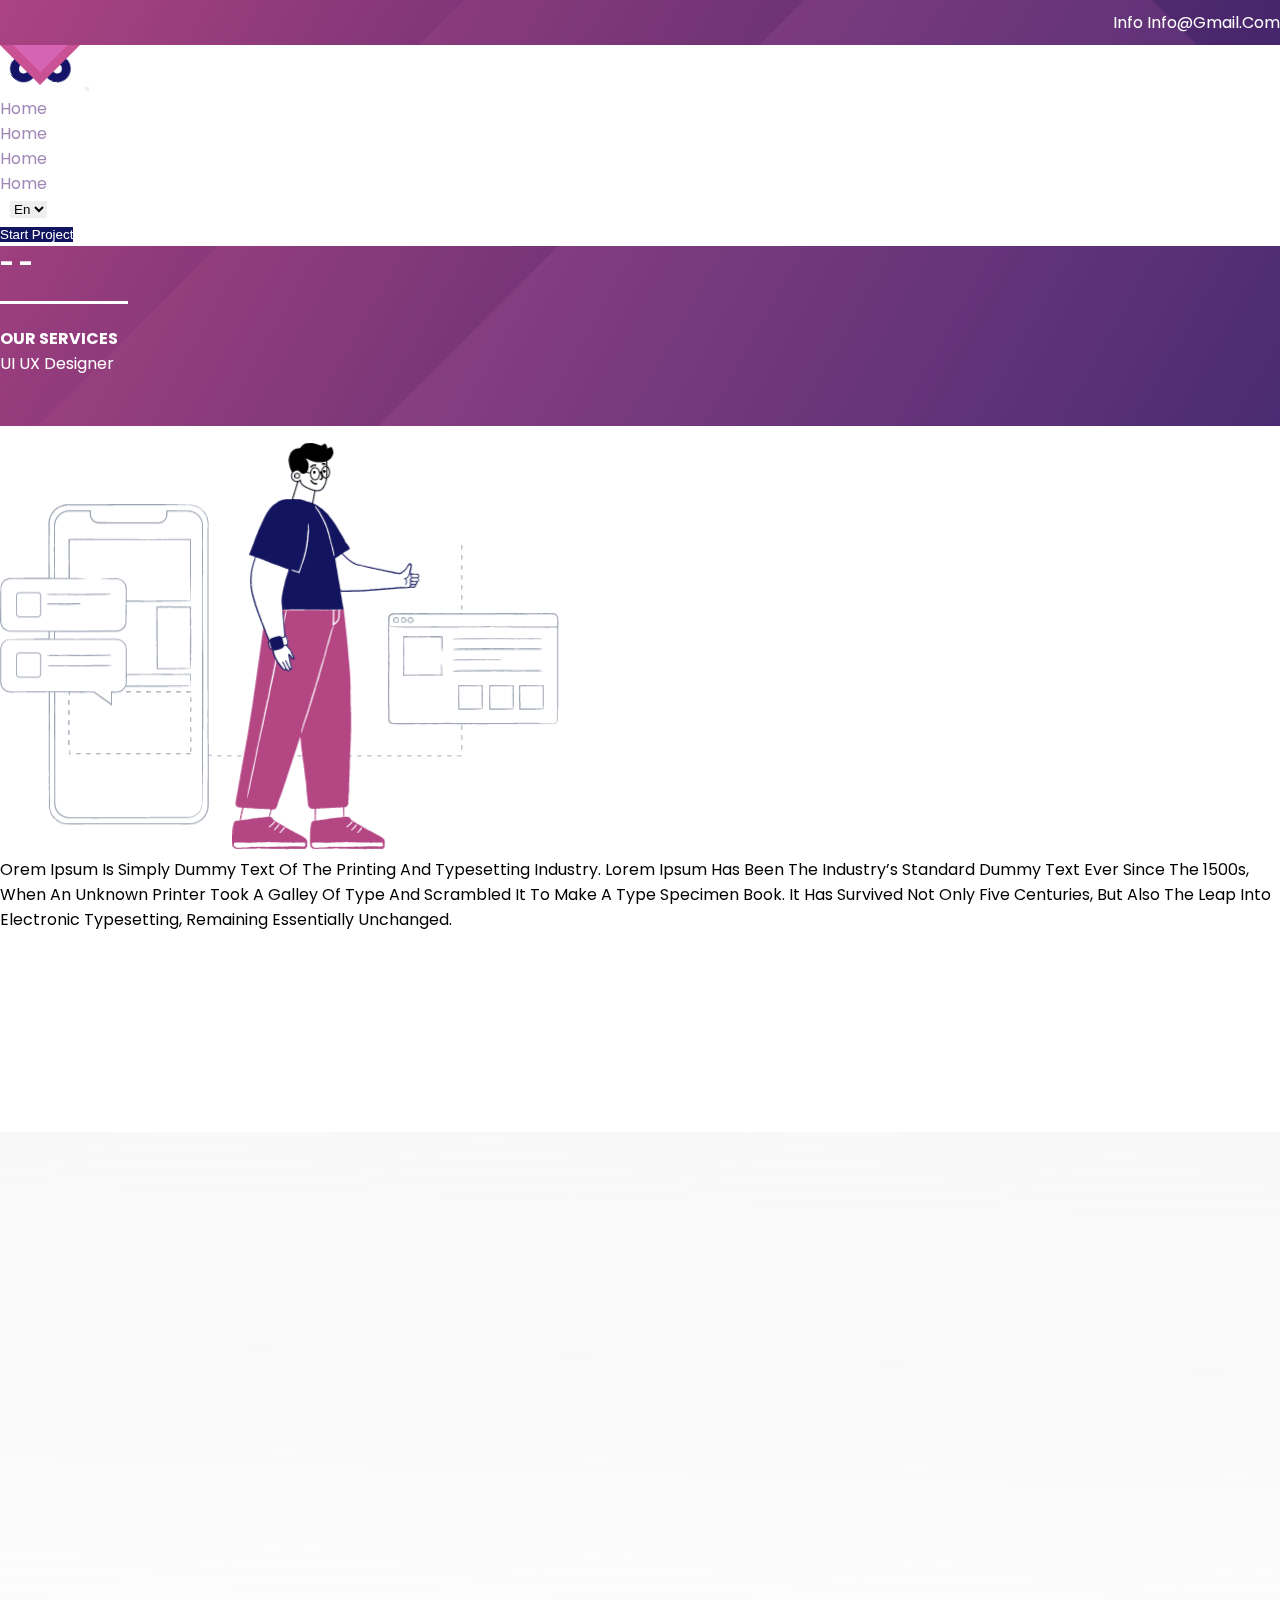
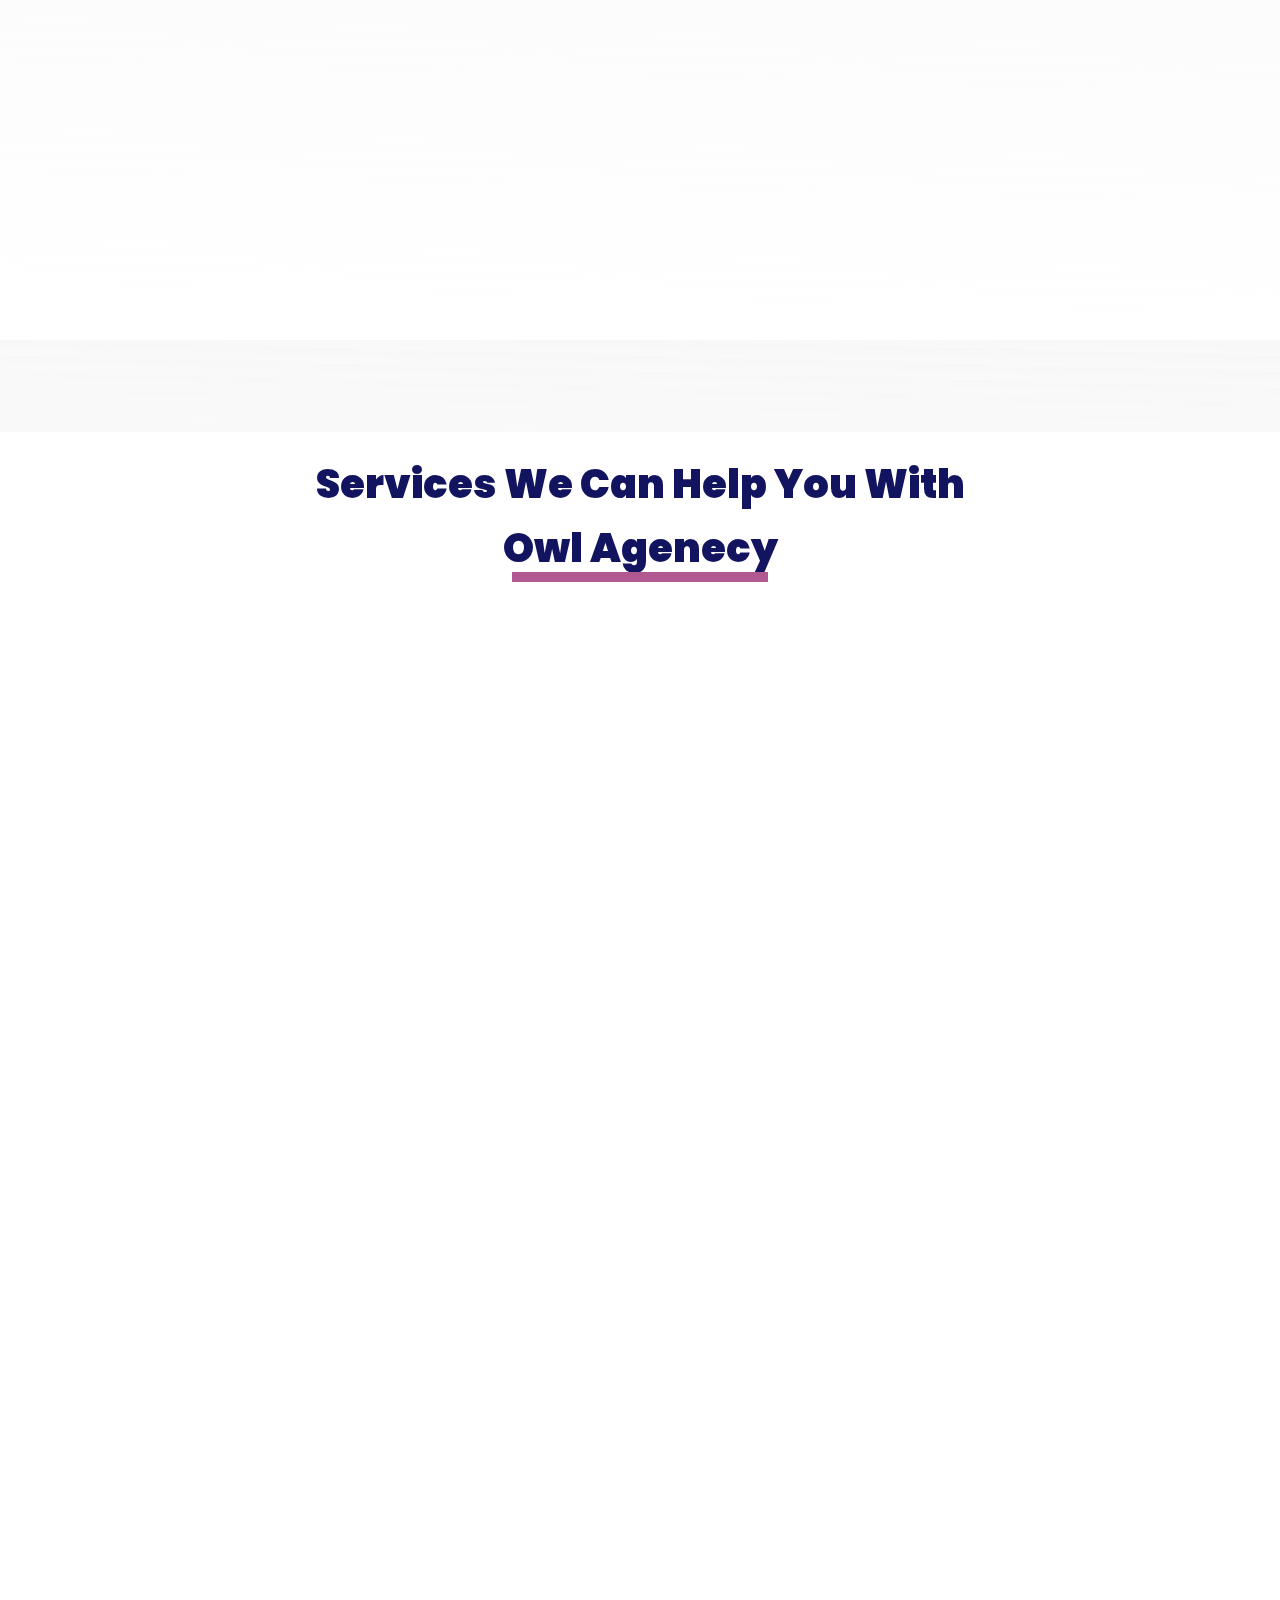
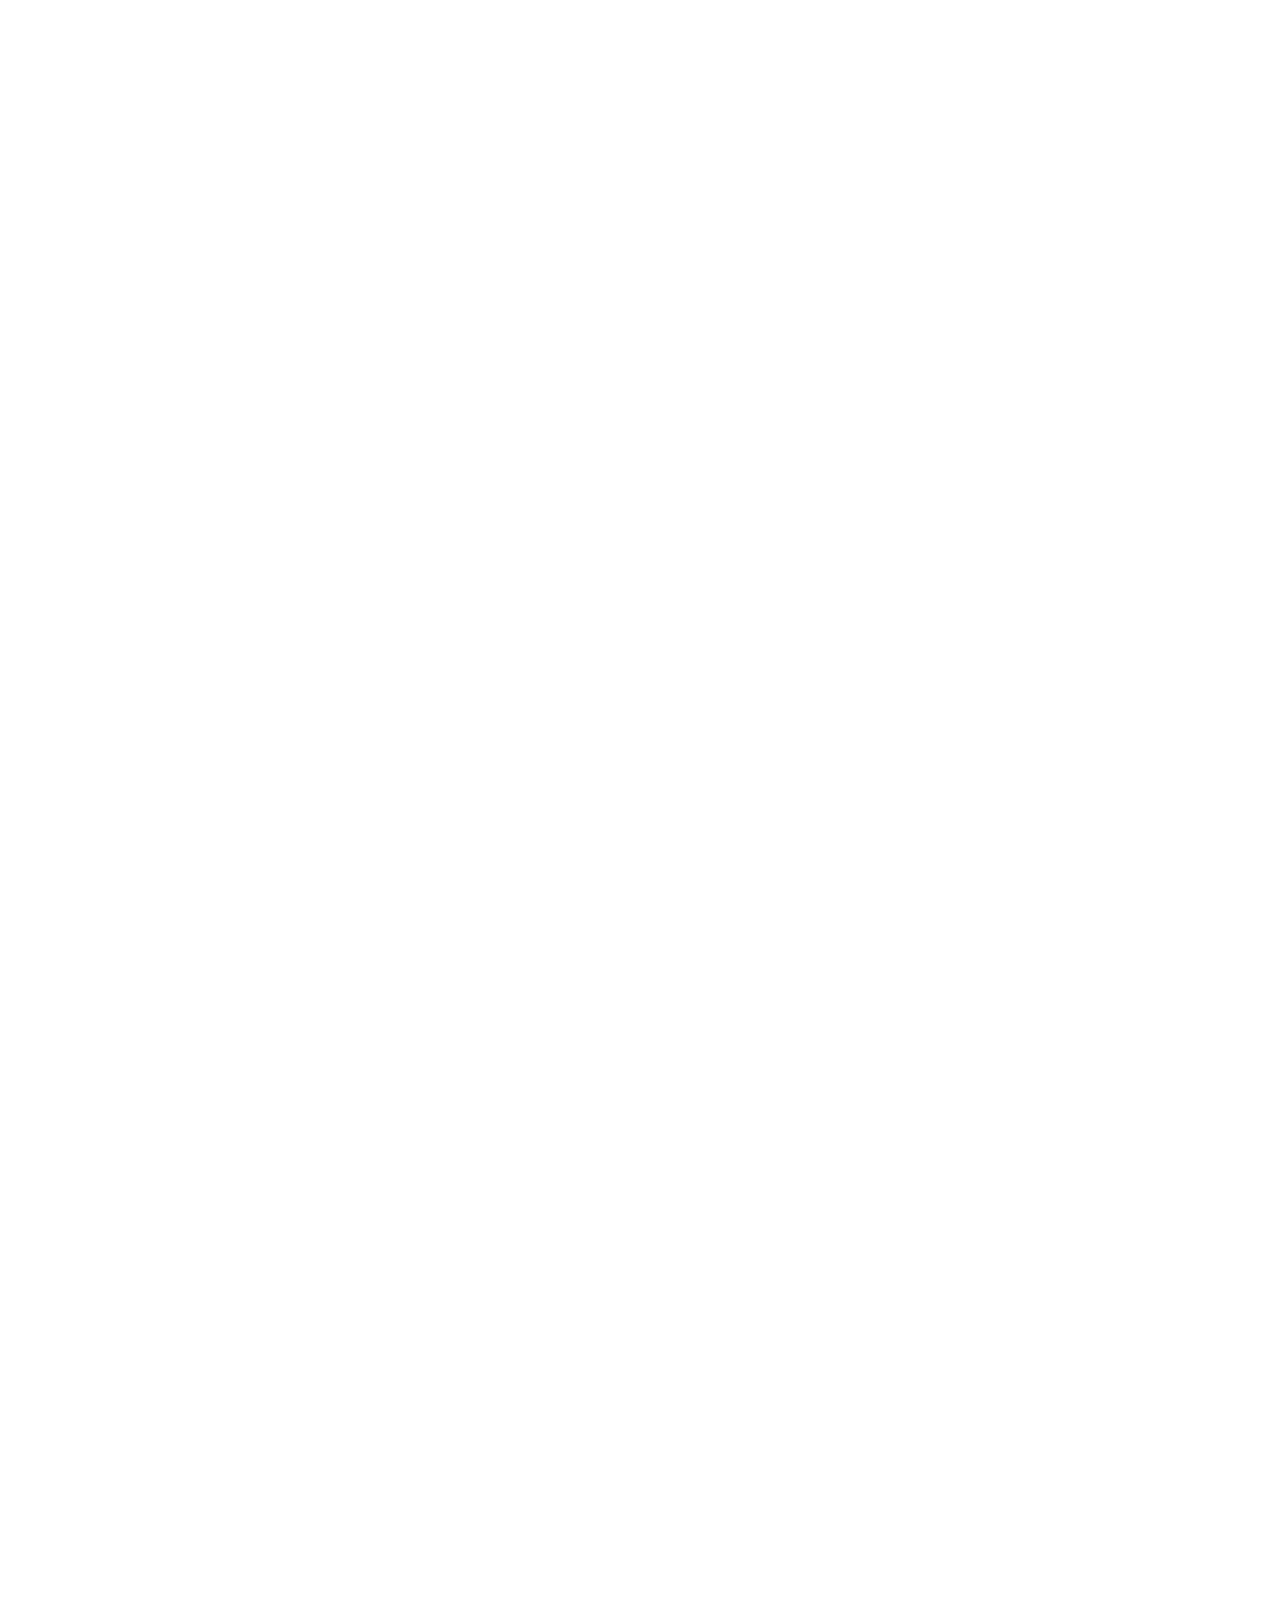
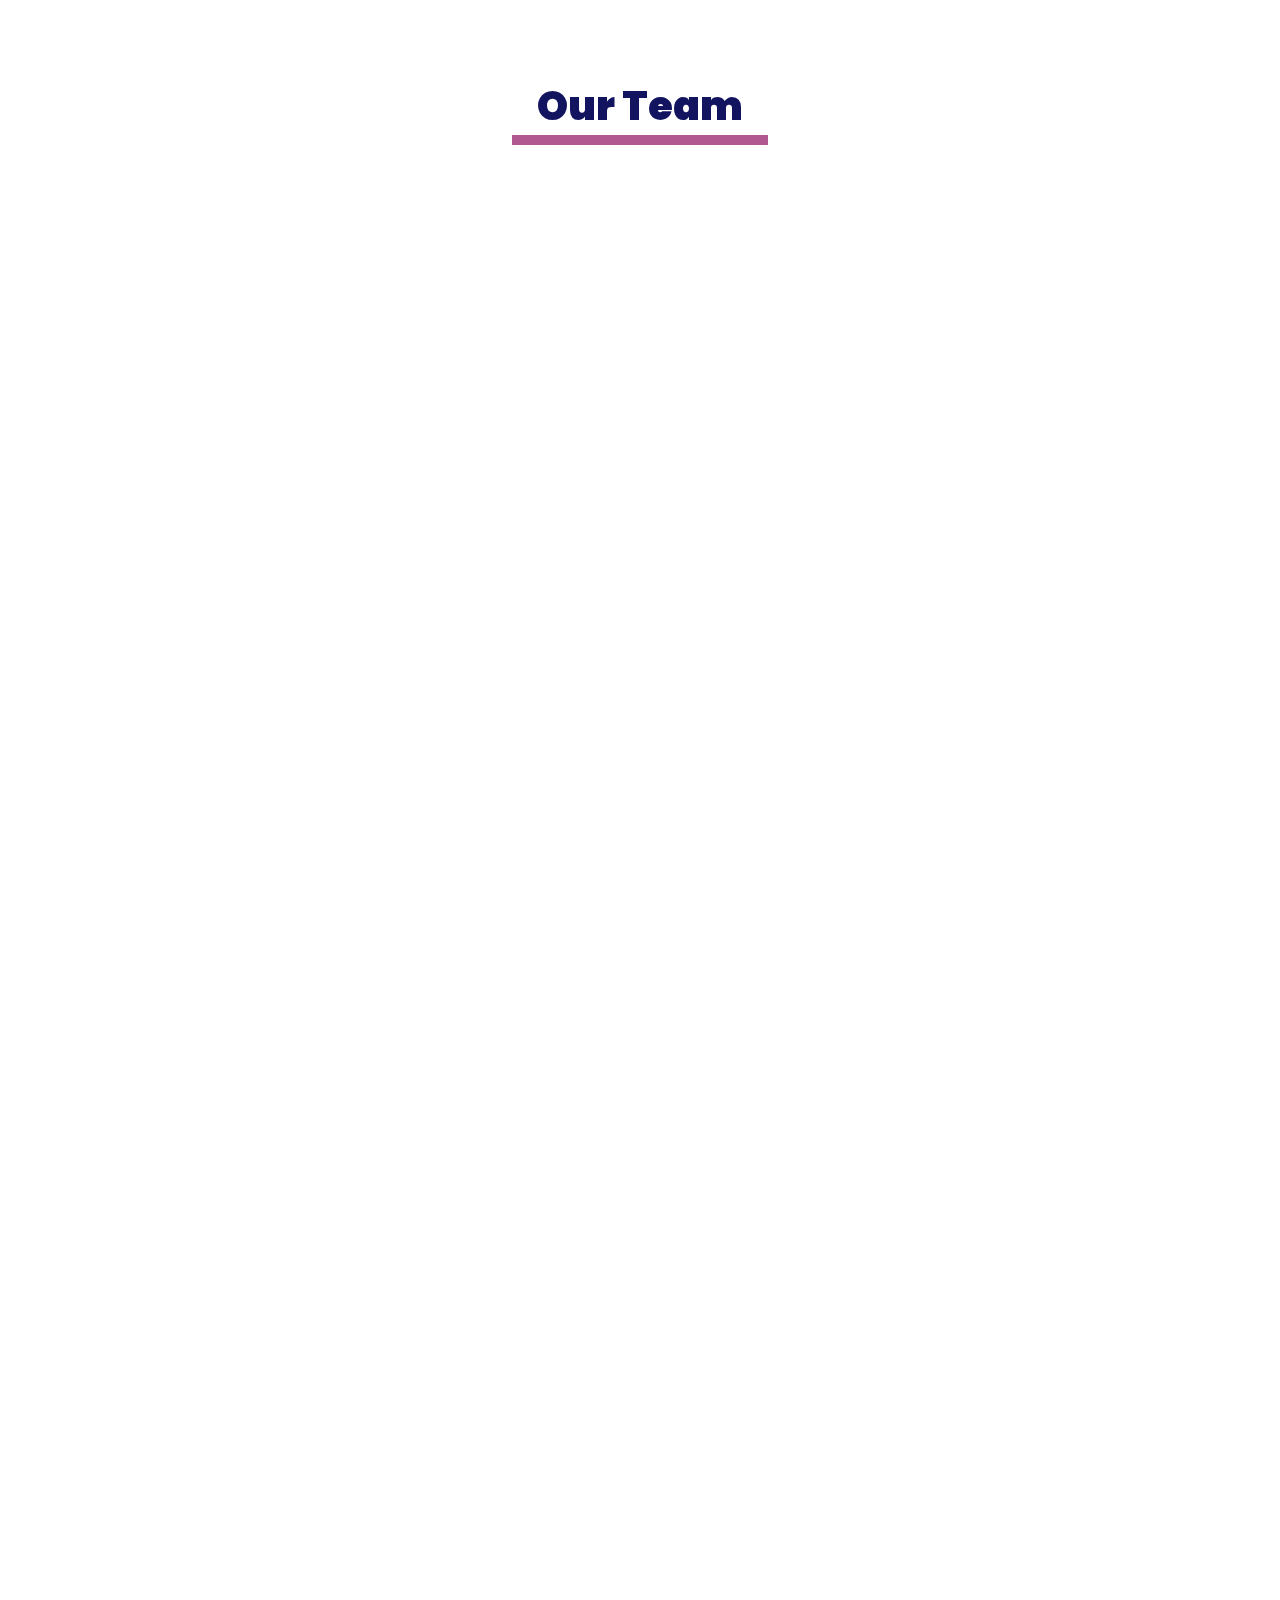
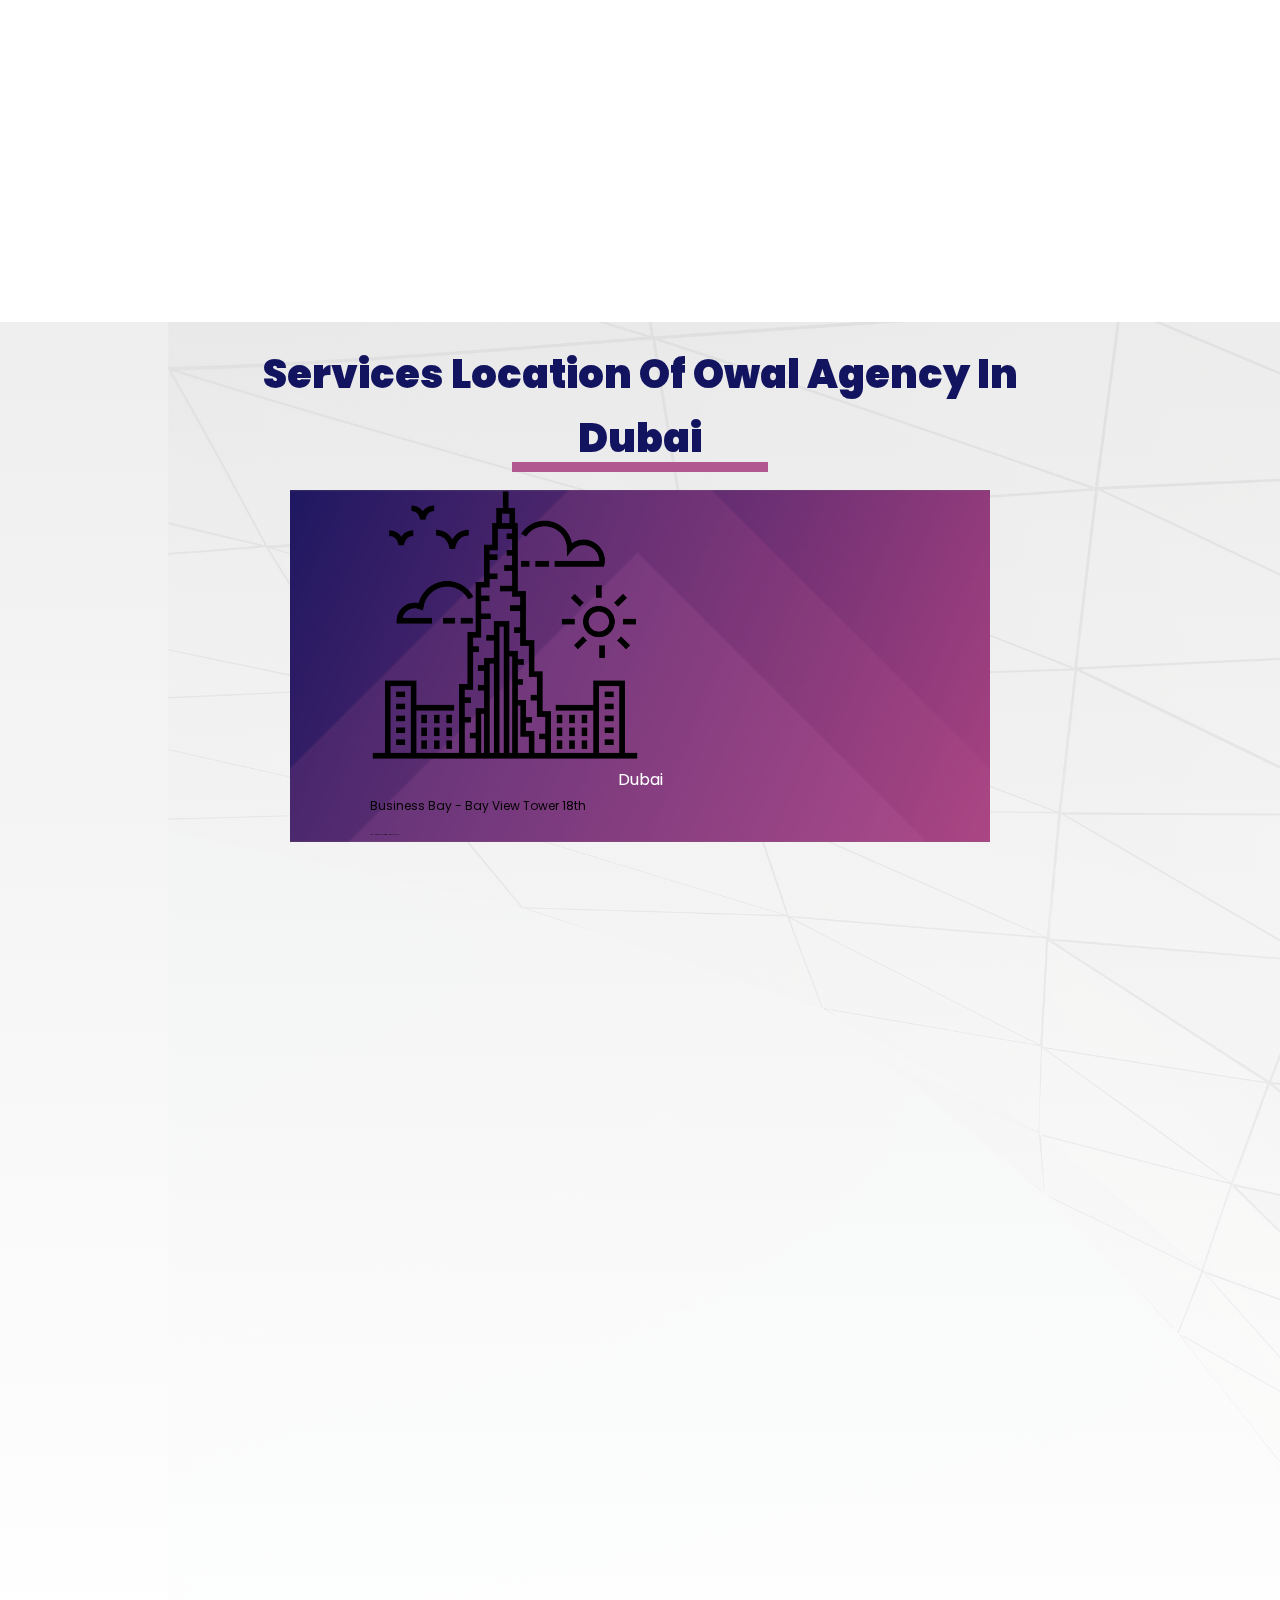
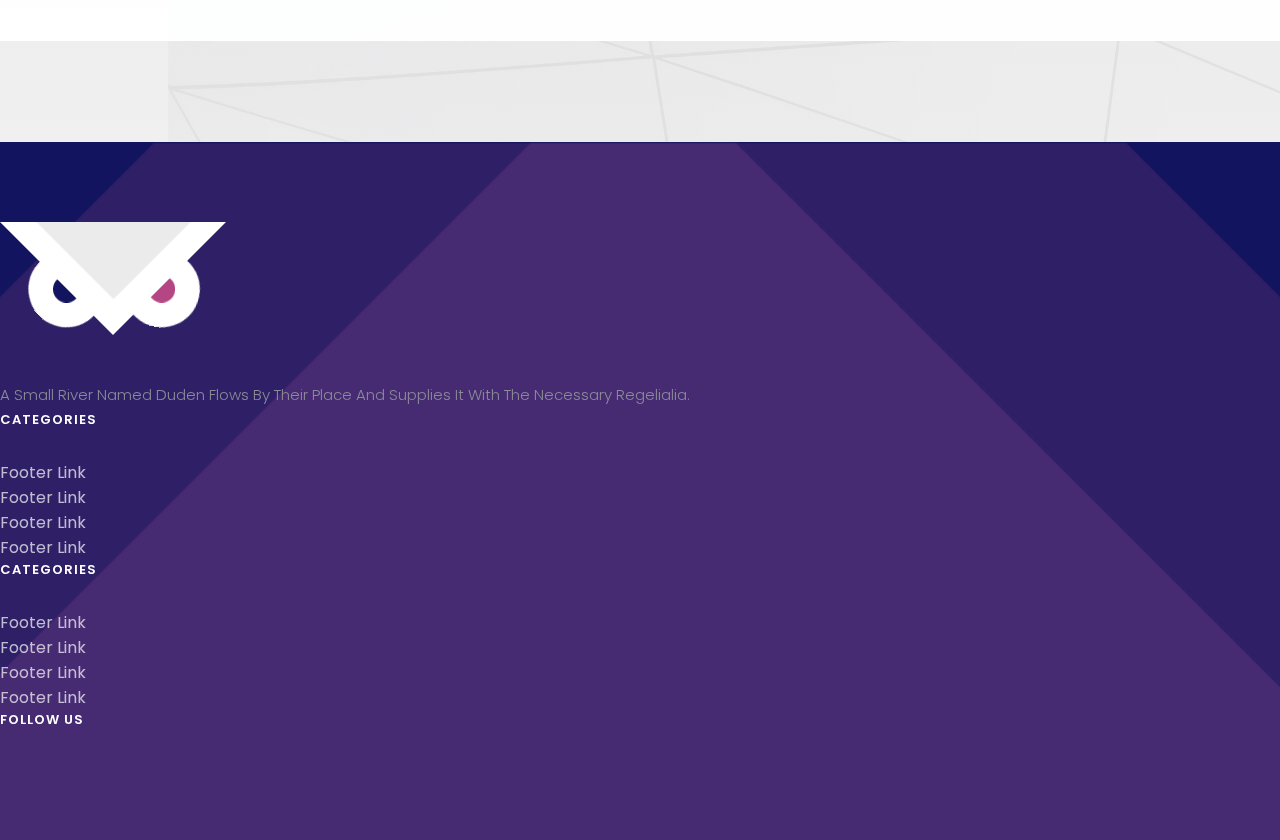
==== commit 4126fb78: "upload edits" ====
--- a/our-service.html
+++ b/our-service.html
@@ -1,4 +1,5 @@
 <!DOCTYPE html>
+
 <html lang="en">
 
 <head>
@@ -63,7 +64,7 @@
             <span>
               info <i class="fa-solid fa-envelope "></i>
             </span>
-            <span class="ml-2">
+            <span class="mx-2">
               info@gmail.com <i class="fa-solid fa-envelope  "></i>
 
             </span>
@@ -122,62 +123,64 @@
         </nav>
         <!-- ../navbar -->
 
-        <!-- slogan -->
-        <div class="container">
-
-          <div class="content d-flex ">
-            <div class="underscool"> - -</div>
-            <div class="lines">
-
-            </div>
-            <div class="right">
-              <h4 data-i18n="OURSERVICES">OUR SERVICES</h4>
-            </div>
-          </div>
-
-
-        </div>
-        <br>
-        <div class="service-info ml-5  " data-i18n="teamMembPOS">
-          <h4> Ui UX </h4>
-        </div>
-        <!-- ../slogan -->
+     <!-- slogan -->
+     <div class="container">
+
+        <div class="content d-flex ">
+          <div class="underscool"> - -</div>
+          <div class="lines">
+
+          </div>
+          <div class="right">
+            <h4 data-i18n="OURSERVICES">OUR SERVICES</h4>
+          </div>
+        </div>
+
+
+      </div>
+      <br>
+      <div class="service-info ml-5  " data-i18n="teamMembPOS">
+        <h4> Ui UX </h4>
+      </div>
+      <!-- ../slogan -->
 
       </div>
     </div>
   </section>
   <!-- ../landing-page -->
 
-  <!--service-details  -->
-  <section class="service-details py-5">
-    <div class="container">
-      <div class="row">
-        <div class="col-md-6  wow animate__ animate__fadeInLeft animated" data-wow-delay=".5s"
-          style="visibility: visible; animation-delay: 0.5s; animation-name: fadeInLeft;">
-          <img src="assets/images/sapiens (11).png" alt="">
-        </div>
-        <div class="col-md-6 pl-5 mt-5 pt-5 text-small wow animate__ animate__fadeInRight animated"
-          data-wow-duration="2s" data-wow-delay=".5s"
-          style="visibility: visible; animation-delay: 0.5s; animation-name: fadeInRight;">
-          <p data-i18n="OURSERVICESDesc">
-            orem Ipsum is simply dummy text of the printing and typesetting industry. Lorem Ipsum has been the
-            industry’s standard dummy text ever since the 1500s, when an unknown printer took a galley of type and
-            scrambled it to make a type specimen book. It has survived not only five centuries, but also the leap into
-            electronic typesetting, remaining essentially unchanged.
-          </p>
-        </div>
-      </div>
-    </div>
-  </section>
-  <!--../service-details  -->
-
-  <!-- our services -->
-
-  <section class="help">
+    <!--service-details  -->
+    <section class="service-details py-5">
+        <div class="container">
+          <div class="row">
+            <div class="col-md-6  wow animate__ animate__fadeInLeft animated" data-wow-delay=".5s"
+              style="visibility: visible; animation-delay: 0.5s; animation-name: fadeInLeft;">
+              <img src="assets/images/sapiens (11).png" alt="">
+            </div>
+            <div class="col-md-6 pl-5 mt-5 pt-5 text-small wow animate__ animate__fadeInRight animated"
+              data-wow-duration="2s" data-wow-delay=".5s"
+              style="visibility: visible; animation-delay: 0.5s; animation-name: fadeInRight;">
+              <p data-i18n="OURSERVICESDesc">
+                orem Ipsum is simply dummy text of the printing and typesetting industry. Lorem Ipsum has been the
+                industry’s standard dummy text ever since the 1500s, when an unknown printer took a galley of type and
+                scrambled it to make a type specimen book. It has survived not only five centuries, but also the leap into
+                electronic typesetting, remaining essentially unchanged.
+              </p>
+            </div>
+          </div>
+        </div>
+      </section>
+      <!--../service-details  -->
+
+
+
+  <!-- services-sec-2 -->
+
+  <section class="services-sec-2 general-height">
     <div class="container">
       <div class="row wow animate__ animate__fadeInLeft animated" data-wow-duration="2s" data-wow-delay=".5s"
         style="visibility: visible; animation-delay: 0.5s; animation-name: fadeInRight;">
-        <div class="col-md-6 about-item ">
+        <div class="col-md-6 services-sec-2-item ">
           <div class="icon-info">
             <h6><i class="fa-solid fa-arrows-spin fa-lg"></i> <span data-i18n="InterfaceTitle"> interface
                 design</span></h6>
@@ -187,7 +190,7 @@
             </p>
           </div>
         </div>
-        <div class="col-md-6 about-item">
+        <div class="col-md-6 services-sec-2-item">
           <div class="icon-info">
             <h6><i class="fa-solid fa-arrows-spin fa-lg"></i> <span data-i18n="InterfaceTitle"=""> interface
                 design</span></h6>
@@ -200,7 +203,7 @@
       </div>
       <div class="row wow  animate__ animate__fadeInRight animated" data-wow-duration="2s" data-wow-delay=".5s"
         style="visibility: visible; animation-delay: 0.5s; animation-name: fadeInRight;">
-        <div class="col-md-6 about-item">
+        <div class="col-md-6 services-sec-2-item">
           <div class="icon-info">
             <h6><i class="fa-solid fa-arrows-spin fa-lg"></i> <span data-i18n="InterfaceTitle"=""> interface
                 design</span></h6>
@@ -210,7 +213,7 @@
             </p>
           </div>
         </div>
-        <div class="col-md-6 about-item">
+        <div class="col-md-6 services-sec-2-item">
           <div class="icon-info">
             <h6><i class="fa-solid fa-arrows-spin fa-lg"></i> <span data-i18n="InterfaceTitle"=""> interface
                 design</span></h6>
@@ -223,12 +226,12 @@
       </div>
     </div>
   </section>
-  <!-- ../our services -->
+  <!-- ../services-sec-2 -->
 
   <!-- our Projects  -->
-  <section class="Projects help Projects-bg">
+  <section class="Projects general-height Projects-bg">
     <div class="container">
-      <h1 data-i18n="servicesTitle">Services We Can Help You With Owl agenecy</h1>
+      <h1 data-i18n="servicesTitle">Services We Can general-height You With Owl agenecy</h1>
       <div class="project">
         <div class="row wow bounceIn" data-wow-duration="1s"
           style="visibility: visible; animation-duration: 1s; animation-name: bounceIn;">
@@ -291,7 +294,7 @@
 
 
   <!-- our team -->
-  <section class=" my-5 overflow-hidden help">
+  <section class=" my-5 overflow-hidden general-height">
     <h1 data-i18n="ourTeamHeader">our team</h1>
     <div class=" mt-5">
       <div class="container ">
@@ -375,7 +378,7 @@
         </div>
 
 
-      </div> -->
+      </div> 
     </div>
 
     </div>
@@ -384,7 +387,7 @@
 
 
   <!-- contact us and location -->
-  <section class="contact-big-section my-5 help ">
+  <section class="contact-big-section my-5 general-height ">
     <div class="container">
       <h1 data-i18n="serviceLocationHead">Services location of owal agency in dubai</span>
       </h1>
@@ -412,7 +415,7 @@
 
     </div>
 
-    <div class="container my-5 help">
+    <div class="container my-5 general-height">
       <div class="wow animate__ animate__fadeInLeft animated" data-wow-delay=".5s"
         style="visibility: visible; animation-delay: .5s; animation-name: fadeInLeft;">
         <form class="row g-3 shadow-lg pb-5 px-5 mb-5  rounded mt-5 contact-form ">
@@ -421,19 +424,19 @@
             with our community</p>
           <div class="col-md-6">
             <label for="inputName" class="form-label" data-i18n="Name">Name</label>
-            <input type="text" class="form-control input-bg rounded-3" id="inputName">
+            <input type="text" class="form-control input-bg rounded-3 py-3" id="inputName">
           </div>
 
           <div class="col-md-6">
             <label for="inputEmail4" class="form-label" data-i18n="Email">Email</label>
-            <input type="email" class="form-control input-bg rounded-3" id="inputEmail4">
+            <input type="email" class="form-control input-bg rounded-3 py-3" id="inputEmail4">
           </div>
 
 
           <div class="col-md-6">
-            <label for="budget" class="col-form-label " data-i18n="ChooseService">choose service</label>
-            <select class="custom-select input-bg rounded-3" id="budget" name="budget">
-              <option selected data-i18n="contactDesc">choose service you talk about</option>
+            <label for="budget" class="form-label  " data-i18n="ChooseService">choose service</label>
+            <select class="custom-select input-bg rounded-3 w-100 p-3" id="budget" name="budget">
+              <option selected data-i18n="ChooseService">choose service you talk about</option>
               <option value="" data-i18n="serviceName">service Name</option>
               <option value="" data-i18n="serviceName">service Name</option>
               <option value="" data-i18n="serviceName">service Name</option>
@@ -442,7 +445,7 @@
           </div>
           <div class="col-md-6">
             <label for="inputCity" class="form-label" data-i18n="Phone">Phone</label>
-            <input type="tel" class="form-control input-bg" id="inputPhone">
+            <input type="tel" class="form-control input-bg py-3" id="inputPhone">
           </div>
 
 
@@ -473,7 +476,7 @@
   <!-- ../contact us and location -->
 
   <!-- footer -->
-  <footer class="footer-04">
+  <footer class="footer">
     <div class="container">
       <div class="row">
         <div class="col-md-6 col-lg-3 mb-md-0 mb-4">
@@ -507,12 +510,12 @@
         </div>
         <div class="col-md-6 col-lg-3 mb-md-0 mb-4">
           <h2 class="footer-heading mt-5" data-i18n="fOLLOWUS">Follow us</h2>
-          <ul class="ftco-footer-social p-0">
+          <ul class="ftco-footer-social p-0 d-flex justify-content-start">
             <li class="ftco-animate">
               <a href="#" data-toggle="tooltip" data-placement="top" title="Twitter"><i
                   class="fa-brands fa-twitter fa-2xl"></i></a>
             </li>
-            <li class="ftco-animate">
+            <li class="ftco-animate mx-1">
               <a href="#" data-toggle="tooltip" data-placement="top" title="Facebook"><i
                   class="fa-brands fa-facebook fa-2xl"></i></a>
             </li>
@@ -535,7 +538,7 @@
 
 
 
-    <div class="container my-5 help overlay-contact">
+    <div class="container my-5 general-height overlay-contact">
       <div class="row contact-sections ">
         <div class="col-md-6 col-12">
           <form class="row g-3 shadow-lg pb-5 px-5 mb-5  rounded mt-5 contact-form ">
@@ -544,19 +547,19 @@
               with our community</p>
             <div class="col-md-6">
               <label for="inputName" class="form-label" data-i18n="Name">Name</label>
-              <input type="text" class="form-control input-bg rounded-3" id="inputName">
+              <input type="text" class="form-control input-bg rounded-3 py-3" id="inputName">
             </div>
 
             <div class="col-md-6">
               <label for="inputEmail4" class="form-label" data-i18n="Email">Email</label>
-              <input type="email" class="form-control input-bg rounded-3" id="inputEmail4">
+              <input type="email" class="form-control input-bg rounded-3 py-3" id="inputEmail4">
             </div>
 
 
             <div class="col-md-6">
-              <label for="budget" class="col-form-label " data-i18n="ChooseService">choose service</label>
-              <select class="custom-select input-bg rounded-3" id="budget" name="budget">
-                <option selected data-i18n="contactDesc">choose service you talk about</option>
+              <label for="budget" class="form-label  " data-i18n="ChooseService">choose service</label>
+              <select class="custom-select input-bg rounded-3 py-3 w-100" id="budget" name="budget">
+                <option selected data-i18n="ChooseService">choose service you talk about</option>
                 <option value="" data-i18n="serviceName">service Name</option>
                 <option value="" data-i18n="serviceName">service Name</option>
                 <option value="" data-i18n="serviceName">service Name</option>
@@ -565,7 +568,7 @@
             </div>
             <div class="col-md-6">
               <label for="inputCity" class="form-label" data-i18n="Phone">Phone</label>
-              <input type="tel" class="form-control input-bg" id="inputPhone">
+              <input type="tel" class="form-control input-bg py-3" id="inputPhone">
             </div>
 
 
--- a/assets/css/style.css
+++ b/assets/css/style.css
@@ -42,15 +42,46 @@
 i{
   cursor: pointer;
 }
-.btn {
+.btn ,.submit-btn,.text button{
   background-color: var(--main-color);
   color: var(--white-color);
   border: none !important;
 }
-.btn:hover {
+.btn:hover , .submit-btn:hover ,.text button:hover{
   color: var(--main-color);
   background-color: var(--white-color);
 }
+.bg-light {
+  background-color: var(--white-color) !important;
+}
+
+.general-height {
+  min-height: 100vh;
+  align-items: center;
+}
+
+.general-height h1 {
+  color: var(--main-color);
+  font-size: 40px;
+  text-align: center;
+  padding: 20px 40px;
+  font-weight: 900;
+  position: relative;
+  line-height: 4rem;
+}
+
+.general-height h1::after {
+  content: "";
+  position: absolute;
+  box-shadow: 0 -11px 0 var(--shadow-color) inset;
+  width: 20%;
+  height: 10px;
+  bottom: 8%;
+  left: 50%;
+  transform: translate(-50%, -50%);
+}
+
+
 /* ../general tags styles */
 
 /* =====sections styles==== */
@@ -67,6 +98,12 @@
   background-repeat: no-repeat;
   background-size: cover;
 }
+.layout .icons {
+  display: flex;
+  padding: 10px 0px;
+  color: var(--white-color);
+  justify-content: space-between;
+}
 
 .social-icons i:hover {
   color: var(--main-color);
@@ -94,27 +131,32 @@
 
 /* contact overlay*/
 .overlay-form {
-  position: absolute;
+  position: fixed;
   top: 0;
   left: 0;
   bottom: 0;
-  width: 100vw;
-  height: 100vh;
+  width: 100%;
+  height: 100%;
   background: rgba(0, 0, 0, 0.8);
   z-index: -1;
   opacity: 0;
-  padding: 80px 100px;
   overflow: hidden;
-  box-sizing: border-box;
   transition: top 500ms ease-in-out, opacity 500ms ease-in-out,
     height 0ms ease-in-out 500ms;
 }
 
+body.activeForm .overlay-form {
+  z-index: 2;
+  opacity: 1;
+  transition: top 500ms ease-in-out, opacity 500ms ease-in-out,
+    height 0ms ease-in-out 0ms;
+}
+
 .close-btn {
-  position: absolute;
-  top: 2.5%;
-  right: 110px;
-  font-size: 17px;
+  position: fixed;
+  top: 17%;
+  right: 85px;
+  font-size: 20px;
   font-weight: 500;
   cursor: pointer;
   z-index: 200;
@@ -133,245 +175,122 @@
 }
 
 .overlay-contact .row {
-  margin: 0px -56px !important;
-}
+  margin: 0px -11px !important;
+}
+
 /*../ contact overlay*/
 /*../landing-page */
 
 
 
-
-
-
-
-
-
-
-
-
-
-
-
-@media (max-width: 991.98px) {
-  .contact-sections .col-12 {
-    min-width: 300px;
-  }
-
-  .overlay-contact .row {
-    margin: 0px -56px !important;
-  }
-  .help h1 {
-    font-size: 30px !important;
-  }
-}
-
-
-/* default contact us */
-.contact-big-section {
-  background-image: url(../images/bg-contact.png);
-}
-.contact-sections {
-  padding: 0 !important;
-  margin: 0;
-}
-
-
-
-@media (max-width: 991.98px) {
-  .close-btn {
-    position: absolute;
-    right: 181px;
-  }
-}
-
-body.activeForm .overlay-form {
-  z-index: 2;
-  opacity: 1;
-  top: 0px;
-  height: 830vh;
-  transition: top 500ms ease-in-out, opacity 500ms ease-in-out,
-    height 0ms ease-in-out 0ms;
-}
-
-/******************/
-
-@media (max-width: 991.98px) {
-  .btn-start {
-    font-size: small;
-  }
-}
-
-.bg-light {
-  background-color: var(--white-color) !important;
-}
-.navbar-expand-lg .navbar-nav {
-  margin: 0 left !important;
-}
-
-.layout .icons {
-  display: flex;
-  padding: 10px 0px;
-  color: var(--white-color);
-  justify-content: space-between;
-}
-.layout .icons .email-icons i {
-  margin-left: 10px;
-}
-.layout .icons .social-icons i {
-  margin-right: 12px;
-}
-.info-container {
+/* slogan */
+.slogan-container {
   display: flex;
   flex-wrap: wrap;
-  padding-top: 171px;
   justify-content: space-around;
   align-items: center;
 }
-.info-container img {
-  width: 400px;
-}
-.info-container .text h1 {
+/* right slogan img */
+.slogan-container img {
+  max-width: 400px;
+}
+/* left slogan header*/
+.slogan-container .text h1 {
   color: var(--white-color);
   font-size: 70px;
   font-weight: 900;
   line-height: 100px;
 }
-.info-container .text h2 {
+.slogan-container .text h2 {
   color: var(--main-color);
   background-color: #fff;
-  width: fit-content;
+  /* new */
+  width: fit-content; 
   font-size: 60px;
   letter-spacing: 4px;
   font-weight: 900;
 }
-.info-container .text p {
+.slogan-container .text p {
   color: #fff;
 }
-.info-container .text button {
-  background-color: var(--main-color);
-  color: var(--white-color);
-  transition: 0.3s;
+.slogan-container .text button {
   padding: 8px 23px;
-  border: none !important;
   border-radius: 7px;
 }
-.info-container .text button i {
+.slogan-container .text button i {
   margin-right: 2px;
 }
-.info-container .text button:hover {
-  background-color: #fff;
-  color: var(--main-color);
-  transition: 0.5s ease-in-out;
-}
-.info-container .text .play i {
-  color: var(--white-color);
-  padding: 10px;
-  background-color: var(--main-color);
-  border-radius: 50%;
-  font-size: 21px;
-  font-weight: bold;
-}
-.info-container .text .play {
-  color: var(--white-color);
-  width: fit-content;
-  padding: 2px;
-  border: 2px dotted var(--main-color);
-  border-radius: 50%;
-  display: inline-flex;
-  height: fit-content;
-  margin-left: 19px;
-}
-
-.services-sec-2 {
-  background-image: url(../images/interface.png);
-}
-.help {
-  min-height: 100vh;
-  align-items: center;
-}
-.help h1 {
-  color: var(--main-color);
-  font-size: 40px;
-  text-align: center;
-  padding: 20px 40px;
-  font-weight: 900;
-  position: relative;
-  line-height: 4rem;
-}
-.help h1::after {
-  content: "";
-  position: absolute;
-  box-shadow: 0 -11px 0 var(--shadow-color) inset;
-  width: 20%;
-  height: 10px;
-  bottom: 8%;
-  left: 50%;
-  transform: translate(-50%, -50%);
-}
-
-.help .icon-img {
+
+/* ../slogan */
+
+/* services-section-1 */
+.services-sec-1 .icon-img {
   text-align: center;
   transition: 0.3s;
   padding: 1.2rem 0;
   color: var(--white-color);
 }
-.help .icon-img:hover {
+.services-sec-1 .icon-img:hover {
   background-image: url("../images/services-bg.png");
   background-position: center;
   background-repeat: no-repeat;
   background-size: cover;
   transition: 0.5s ease-in-out;
 }
-.help .icon-img img {
+.services-sec-1 .icon-img img {
   width: 50px !important;
   margin-bottom: 5%;
 }
-.help .icon-img h6 {
+.services-sec-1 .icon-img h6 {
   color: #8484ab;
 }
-.help .icon-info {
+.services-sec-1 .icon-img{
+  padding: 2.5rem 0 2.5rem 0;
+  border: 1px solid #eaeaea;
+}
+/*../ services-section-1 */
+
+
+/* services-section-2 */
+.services-sec-2 {
+  background-image: url(../images/interface.png);
+}
+
+.services-sec-2  .icon-info {
   border: 1px solid #eaeaea;
   transition: 0.3s;
   border-radius: 6px;
   margin-bottom: 20px;
   padding: 15px 10px;
 }
-.help .icon-info p {
+.services-sec-2 .icon-info p {
   font-size: 14px;
   color: #808286;
 }
-.help .icon-info:hover {
+.services-sec-2  .icon-info:hover {
   background-image: url("../images/about-us-bg.png");
   background-size: cover;
   background-repeat: no-repeat;
 }
-.help .icon-info:hover h6 {
-  color: var(--white-color);
-}
-.help .icon-info h6 {
+.services-sec-2  .icon-info:hover h6 {
+  color: var(--white-color);
+}
+.services-sec-2 .icon-info h6 {
   color: #a5a6a9;
   padding: 10px;
   margin-bottom: 10px;
 }
-.help .icon-info p {
+.services-sec-2  .icon-info p {
   color: #a5a6a9;
   padding: 12px;
 }
-
-.interface .icon-img {
-  padding: 2.5rem 0 2.5rem 0;
-  border: 1px solid #eaeaea;
-}
-.about-item {
+.services-sec-2-item {
   padding: 7px !important;
-}
-/* about interfaces */
-.about-item {
   margin: 0 !important;
 }
-
-/* ***************** */
-/* Projects */
+/* ../services-section-2  */
+
+/* our Projects */
 .Projects {
   min-height: 100vh;
   align-items: center;
@@ -382,13 +301,6 @@
 }
 .project .row {
   justify-content: space-around;
-}
-
-@media (min-width: 991.98px) {
-  .project .row .col-md-4 {
-    flex: 0 0 31.33333%;
-    max-width: 31.33333%;
-  }
 }
 
 .Projects .project-info {
@@ -407,7 +319,6 @@
   left: 53%;
   height: 87%;
   opacity: 0;
-  /* margin: 19px 20px; */
   border-radius: 7px;
   width: 87%;
   transform: translate(-50%, -50%);
@@ -446,7 +357,7 @@
   margin: 8px;
 }
 
-/***************************************/
+/*.. our Projects/*/
 
 /* ouur team */
 
@@ -534,9 +445,7 @@
   background-color: var(--main-color) !important;
 }
 
-/* 
-location-section
- */
+/* location of agancy*/
 
 .location-section {
   max-width: 700px;
@@ -555,8 +464,9 @@
 .agancy-site img {
   max-width: 50%;
 }
-
-/* contact */
+/* ../location of agancy*/
+
+/* contact us in home page */
 .contact-form {
   margin: 0 auto;
   max-width: 700px;
@@ -565,32 +475,31 @@
 .input-bg {
   background-color: #efeff1;
 }
-.submit-btn {
-  background-color: var(--main-color);
-  color: var(--white-color);
-}
-.submit-btn:hover {
-  background-color: var(--main-color);
-  color: var(--white-color);
-}
+.contact-big-section {
+  background-image: url(../images/bg-contact.png);
+}
+.contact-sections {
+  padding: 0 !important;
+  margin: 0;
+}
+
+/* ../contact us in home page */
 
 /* footer */
 
-.footer-04 {
+.footer {
   background-image: url(../images/footer-background.png);
   background-position: center;
   background-repeat: no-repeat;
   background-size: cover;
-  padding-bottom: 4rem;
-}
-.footer-04 h4 {
-  margin: 0;
+  padding: 5rem 0;
+}
+.footer h4 {
   font-weight: 400;
-  padding: 0;
-  color: var(--white-color);
-}
-
-.footer-04 p {
+  color: var(--white-color);
+}
+
+.footer p {
   font-size: 15px;
   line-height: 30px;
   color: #898b96;
@@ -602,24 +511,8 @@
 .ftco-footer-social i:hover {
   color: var(--main-color);
 }
-@media (max-width: 768px) {
-  .footer-logo img {
-    width: 20%;
-  }
-}
-
-footer {
-  padding: 7em 0;
-}
-
-.footer-04 {
-  padding-bottom: 0;
-}
-.footer-04 .border-top {
-  border-color: #1a1a1a !important;
-  background: #1a1a1a;
-}
-.footer-04 .footer-heading {
+
+.footer .footer-heading {
   font-size: 13px;
   color: #fff;
   margin-bottom: 30px;
@@ -627,93 +520,53 @@
   font-weight: 600;
   letter-spacing: 1px;
 }
-.footer-04 .footer-heading .logo {
+.footer .footer-heading .logo {
   letter-spacing: none;
   font-size: 16px;
   color: #fff;
   text-transform: capitalize;
 }
-.footer-04 p {
-  color: rgba(255, 255, 255, 0.3);
-}
-.footer-04 a {
-  color: #f7b633;
-}
-.footer-04 .ftco-footer-social li a {
+
+.footer .ftco-footer-social li a {
   color: #fff;
 }
-.footer-04 .tagcloud a {
-  border: 1px solid rgba(255, 255, 255, 0.1);
-  color: #fff;
-}
-.footer-04 .list-unstyled li a {
+
+.footer .list-unstyled a {
   color: rgba(255, 255, 255, 0.7);
 }
-.footer-04 .list-unstyled a {
-  color: rgba(255, 255, 255, 0.7);
-}
-.footer-04 .ftco-footer-social li a {
-  border-radius: 4px;
-  border: 1px solid rgba(255, 255, 255, 0.1);
-}
-.footer-04 .subscribe-form .form-group {
-  position: relative;
-  margin-bottom: 0;
-  border-radius: 0;
-}
-.footer-04 .subscribe-form .form-group input {
-  background: rgba(255, 255, 255, 0.05) !important;
-  border: none !important;
-  outline: none !important;
-  color: rgba(255, 255, 255, 0.3) !important;
-  font-size: 16px;
-  border-radius: 0;
-}
-.footer-04 .subscribe-form .form-group input::-webkit-input-placeholder {
-  /* Chrome/Opera/Safari */
-  color: rgba(255, 255, 255, 0.3) !important;
-}
-.footer-04 .subscribe-form .form-group input::-moz-placeholder {
-  /* Firefox 19+ */
-  color: rgba(255, 255, 255, 0.3) !important;
-}
-.footer-04 .subscribe-form .form-group input:-ms-input-placeholder {
-  /* IE 10+ */
-  color: rgba(255, 255, 255, 0.3) !important;
-}
-.footer-04 .subscribe-form .form-group input:-moz-placeholder {
-  /* Firefox 18- */
-  color: rgba(255, 255, 255, 0.3) !important;
-}
-.footer-04 .subscribe-form .form-group input:focus {
-  outline: none !important;
-  -webkit-box-shadow: none;
-  box-shadow: none;
-}
-.footer-04 .subscribe-form .form-group .submit {
-  color: #fff !important;
-  display: block;
-  width: 52px;
-  height: 52px;
-  font-size: 16px;
-  background: #f7b633 !important;
-  border: none;
-  border-radius: 0;
-}
-.footer-04 .subscribe-form .form-group .submit:hover,
-.footer-04 .subscribe-form .form-group .submit:focus {
-  text-decoration: none !important;
-  outline: none !important;
-}
-.footer-04 .copyright a {
-  color: rgba(255, 255, 255, 0.5);
-}
-
-/* end footer */
-
-/* overlay form */
+
+/*../ end footer */
+
+/*all media query */
 @media (max-width: 991.98px) {
+  .general-height h1 {
+    font-size: 30px !important;
+  }
+
   .overlay-contact .contact-sections .right-form {
     display: none;
   }
-}
+  .overlay-contact .row {
+    margin: 0px -56px !important;
+  }
+  .close-btn {
+    position: absolute;
+    right: 181px;
+  }
+  .btn-start {
+    font-size: small;
+  }
+  
+  .contact-sections .col-12 {
+    min-width: 300px;
+  }
+  .footer-logo img {
+    width: 20%;
+  }
+
+  .project .row .col-md-4 {
+    flex: 0 0 31.33333%;
+    max-width: 31.33333%;
+  }
+
+}
